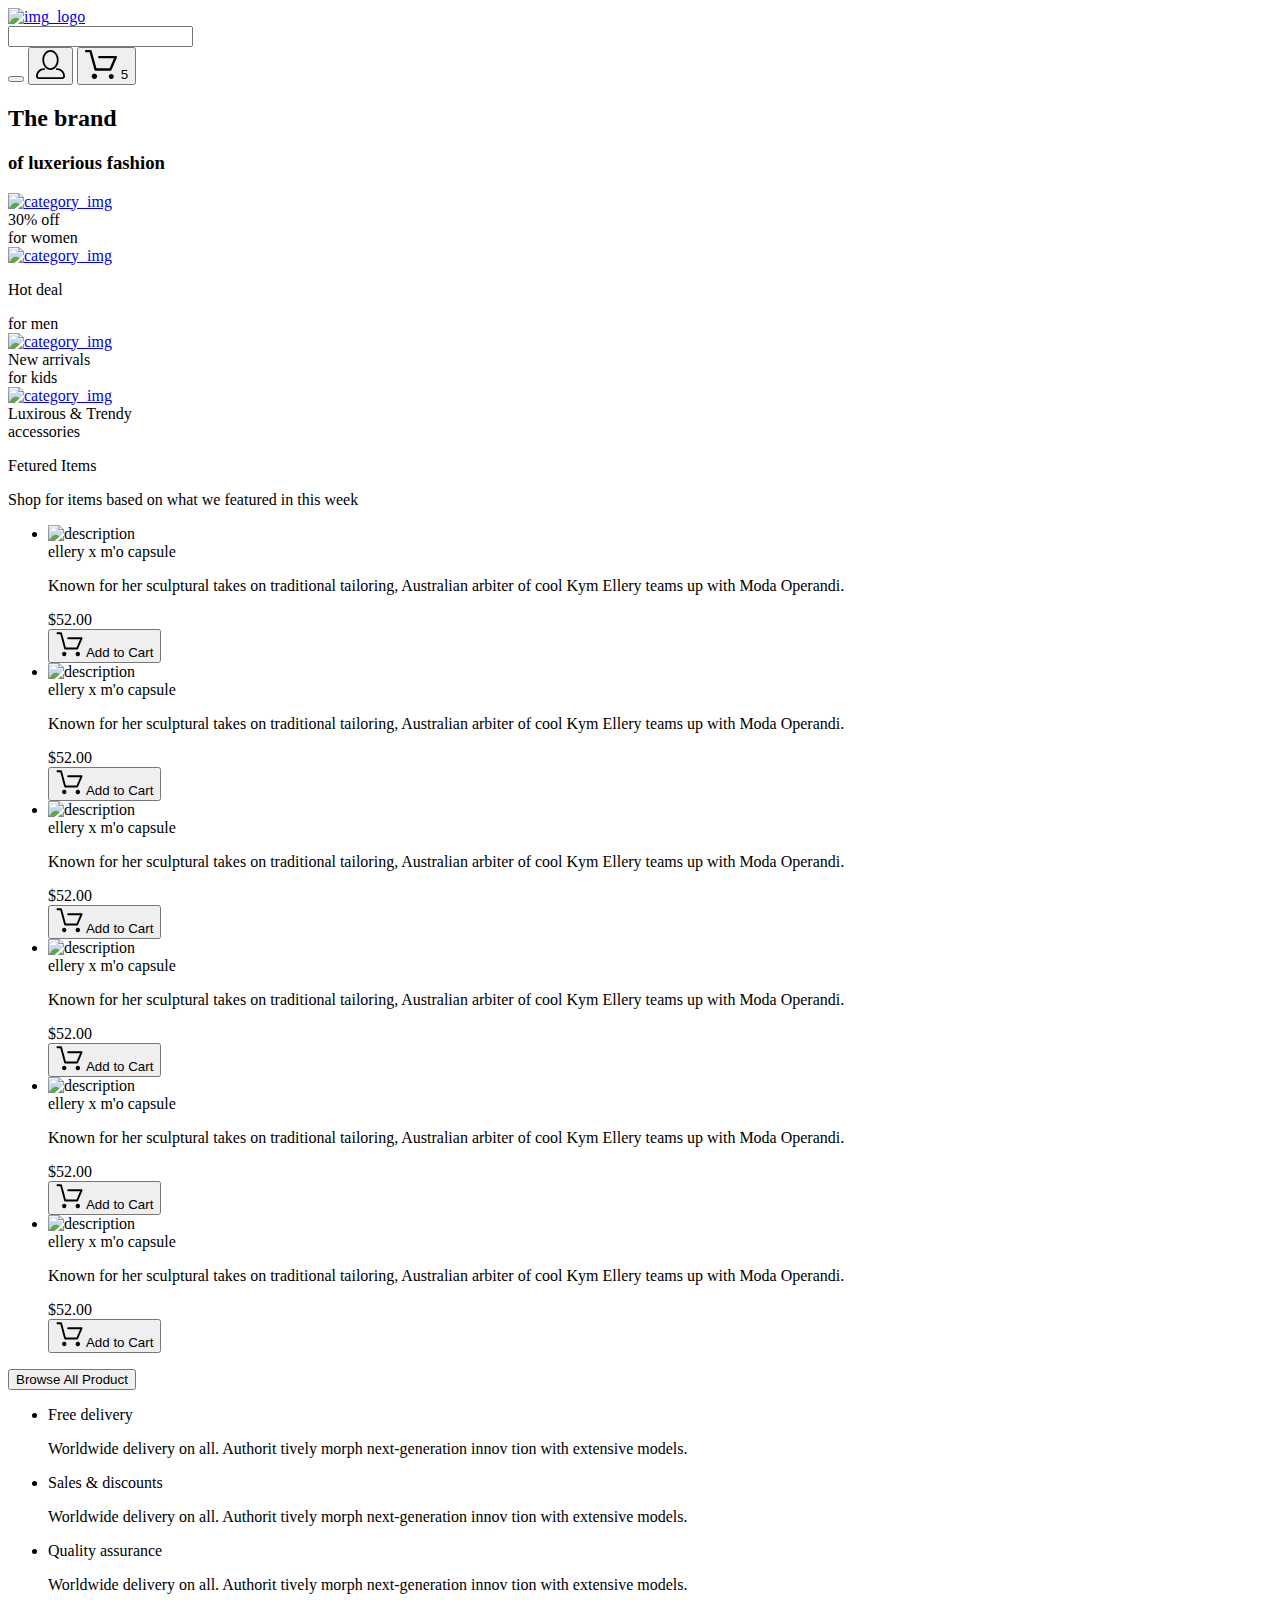
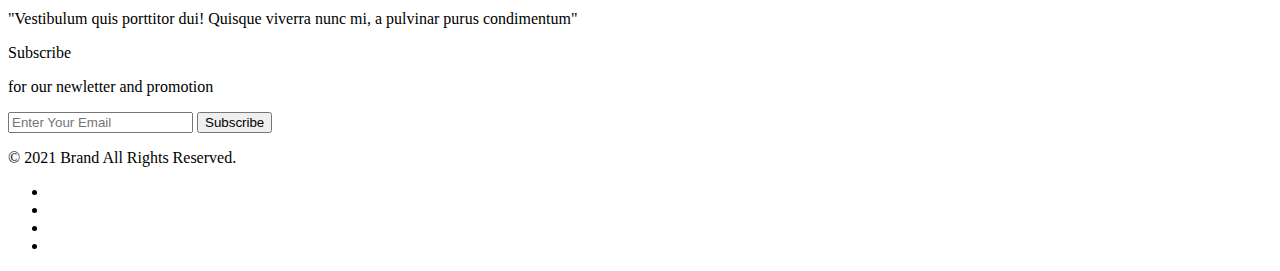
==== index.html @ 3f2e1831 "Merge 2d037fd125835463a7e22483e36ba764f7c9329e into f996518359a7d0043f9f0b72217529b1e3feefd4" ====
<!DOCTYPE html>
<html lang="en">

<head>
    <meta charset="UTF-8">
    <meta http-equiv="X-UA-Compatible" content="IE=edge">
    <meta name="viewport" content="width=device-width, initial-scale=1.0">
    <title>Document</title>
    <link
        href="https://fonts.googleapis.com/css2?family=Lato:ital,wght@0,100;0,300;0,400;0,700;0,900;1,100;1,300;1,400;1,700;1,900&display=swap"
        rel="stylesheet">
    <link rel="stylesheet" href="../Website-project2/css/css/normalize.css">
    <link rel="stylesheet" href="../Website-project2/css/css/all.min.css">
    <link rel="stylesheet" href="../Website-project2/css/style.css">
</head>

<body>
    <header class="top-button">
        <div class="container">
            <div class="logo">
                <a href='../Website-project2/index.html'>
                    <img class="logo-button" src="../Website-project2/img/logo.svg" alt="img_logo">
                </a>
            </div>
            <form action="search" class="search-button">
                <label for="search" class="search-label"></label>
                <input class="search-input" id="search" type="search">
            </form>
            <button class="top-menu-btn">
                <span class="menu-btn-item"></span>
            </button>
            <button class="top-button-account">
                <svg class="account-item" width="29" height="29" viewBox="0 0 29 29" xmlns="http://www.w3.org/2000/svg">
                    <path
                        d="M14.5 19.937C19 19.937 22.656 15.464 22.656 9.968C22.656 4.472 19 0 14.5 0C13.3631 0.0217413 12.2463 0.303398 11.2351 0.823397C10.2239 1.34339 9.34507 2.08794 8.66602 3C7.12663 4.99573 6.30819 7.45381 6.34399 9.974C6.34399 15.465 10 19.937 14.5 19.937ZM14.5 1.813C18 1.813 20.844 5.472 20.844 9.969C20.844 14.466 17.998 18.125 14.5 18.125C11.002 18.125 8.15603 14.465 8.15503 9.969C8.15403 5.473 11 1.813 14.5 1.813ZM20.844 18.125C20.6036 18.125 20.373 18.2205 20.203 18.3905C20.033 18.5605 19.9375 18.7911 19.9375 19.0315C19.9375 19.2719 20.033 19.5025 20.203 19.6725C20.373 19.8425 20.6036 19.938 20.844 19.938C22.526 19.9399 24.1386 20.6088 25.3279 21.7982C26.5172 22.9875 27.1861 24.6 27.188 26.282C27.1875 26.5221 27.0918 26.7523 26.922 26.9221C26.7522 27.0918 26.5221 27.1875 26.282 27.188H2.71997C2.47985 27.1875 2.24975 27.0918 2.07996 26.9221C1.91016 26.7523 1.81449 26.5221 1.81396 26.282C1.81608 24.6001 2.48517 22.9877 3.67444 21.7985C4.86371 20.6092 6.47608 19.9401 8.15796 19.938C8.39824 19.938 8.62868 19.8425 8.79858 19.6726C8.96849 19.5027 9.06396 19.2723 9.06396 19.032C9.06396 18.7917 8.96849 18.5613 8.79858 18.3914C8.62868 18.2215 8.39824 18.126 8.15796 18.126C5.99541 18.1279 3.92201 18.9875 2.39258 20.5164C0.863144 22.0453 0.00264777 24.1185 0 26.281C0.000794067 27.0019 0.287502 27.693 0.797241 28.2027C1.30698 28.7125 1.99811 28.9992 2.71899 29H26.282C27.0027 28.9989 27.6936 28.7121 28.2031 28.2024C28.7126 27.6927 28.9992 27.0017 29 26.281C28.9974 24.1187 28.1372 22.0457 26.6083 20.5168C25.0793 18.9878 23.0063 18.1276 20.844 18.125Z" />
                </svg>
            </button>
            <button class="cart-btn">
                <svg class="cart-btn-icon" width="32" height="29" viewBox="0 0 32 29"
                    xmlns="http://www.w3.org/2000/svg">
                    <path
                        d="M26.1998 29C25.5521 28.9738 24.9404 28.6948 24.4961 28.2227C24.0518 27.7506 23.8103 27.1232 23.8234 26.475C23.8365 25.8269 24.1032 25.2097 24.5662 24.7559C25.0292 24.3022 25.6516 24.048 26.2999 24.048C26.9482 24.048 27.5706 24.3022 28.0336 24.7559C28.4966 25.2097 28.7633 25.8269 28.7764 26.475C28.7895 27.1232 28.5479 27.7506 28.1036 28.2227C27.6593 28.6948 27.0477 28.9738 26.3999 29H26.1998ZM6.75183 26.32C6.75183 25.79 6.90901 25.2718 7.20349 24.8311C7.49797 24.3904 7.91654 24.0469 8.40625 23.844C8.89596 23.6412 9.43484 23.5881 9.95471 23.6915C10.4746 23.7949 10.9521 24.0502 11.3269 24.425C11.7017 24.7998 11.957 25.2773 12.0604 25.7972C12.1638 26.317 12.1107 26.8559 11.9078 27.3456C11.705 27.8353 11.3615 28.2539 10.9208 28.5483C10.4801 28.8428 9.96194 29 9.43188 29C9.07977 29.0003 8.73102 28.9311 8.40564 28.7966C8.08026 28.662 7.7846 28.4646 7.53552 28.2158C7.28645 27.9669 7.08891 27.6713 6.9541 27.3461C6.81929 27.0208 6.74988 26.6721 6.74988 26.32H6.75183ZM10.5519 20.686C10.2924 20.6868 10.0398 20.6024 9.83301 20.4457C9.62617 20.2891 9.47648 20.0689 9.40686 19.819L4.57385 2.36401H1.18091C0.867422 2.36401 0.566761 2.23947 0.345093 2.01781C0.123425 1.79614 -0.00109863 1.49549 -0.00109863 1.18201C-0.00109863 0.868519 0.123425 0.567873 0.345093 0.346205C0.566761 0.124537 0.867422 5.81268e-06 1.18091 5.81268e-06H5.46191C5.7214 -0.00080736 5.97394 0.0837201 6.18066 0.240568C6.38739 0.397416 6.53674 0.617884 6.60583 0.868006L11.4388 18.323H24.6168L28.9999 8.27501H14.3999C14.2417 8.27961 14.0843 8.25242 13.9368 8.19507C13.7893 8.13771 13.6548 8.05134 13.5413 7.94108C13.4277 7.83082 13.3375 7.69891 13.2759 7.55315C13.2143 7.40739 13.1825 7.25075 13.1825 7.0925C13.1825 6.93426 13.2143 6.77762 13.2759 6.63186C13.3375 6.4861 13.4277 6.35419 13.5413 6.24393C13.6548 6.13367 13.7893 6.0473 13.9368 5.98994C14.0843 5.93259 14.2417 5.90541 14.3999 5.91001H30.8129C31.0086 5.90996 31.2011 5.95866 31.3733 6.05172C31.5454 6.14478 31.6917 6.27926 31.7988 6.44301C31.9067 6.60729 31.9723 6.79569 31.9897 6.99145C32.0072 7.18721 31.976 7.38424 31.8989 7.565L26.4939 19.977C26.4015 20.1876 26.2499 20.3668 26.0574 20.4927C25.8649 20.6186 25.6399 20.6858 25.4099 20.686H10.5519Z" />
                </svg>
                <span class="cart-btn-txt">5</span>
            </button>
        </div>
    </header>
    <main>
        <section class="brand_article">
            <div class="brand_header">
                <h2 class="brand_title">The brand</h2>
                <h3 class="brand_subtitle">of luxerious
                    <span class="fashion_word">fashion</span>
                </h3>
            </div>
        </section>
        <section class="container">
            <div class="categories">
                <div class="categories_item">
                    <a href="#"><img src="../Website-project2/img/for_women.png" alt="category_img" height="260"></a>
                    <div class="categories_item_text">
                        <span class="categories_subtitle">30% off</span> <br>
                        <span class="categories_title">for women</span>
                    </div>
                </div>
                <div class="categories_item">
                    <a href="#"><img src="../Website-project2/img/for_men.png" alt="category_img" height="260"></a>
                    <div class="categories_item_text">
                        <p class="categories_subtitle">Hot deal</p>
                        <header class="categories_title">for men</header>
                    </div>
                </div>
                <div class="categories_item">
                    <a href="#"><img src="../Website-project2/img/for_kids.jpg" alt="category_img" height="260"></a>
                    <div class="categories_item_text">
                        <span class="categories_subtitle">New arrivals</span> <br>
                        <span class="categories_title">for kids</span>
                    </div>
                </div>
                <div class="categories_item_accessories">
                    <a href="#"><img src="../Website-project2/img/accessories.jpg" alt="category_img" height="180"></a>
                    <div class="categories_item_lasttext">
                        <span class="categories_subtitle">Luxirous &amp;&nbsp;Trendy</span> <br>
                        <span class="categories_title">accessories</span>
                    </div>
                </div>
            </div>
        </section>
        <section class="container">
            <header class="header_main">
                <p class="fetures_items">Fetured Items</p>
                <p class="shop_for_items">Shop for items based on&nbsp;what we&nbsp;featured in&nbsp;this week</p>
            </header>
            <ul class="product_item">
                <li class="product_item_block">
                    <img class="products-item-photo" src="../Website-project2/img/capsule1.png" alt="description"
                        height="420">
                    <div class="under_img_info">
                        <span class="header_under_img">ellery x m'o capsule </span>
                        <p class="content_under_img">Known for her sculptural takes on traditional tailoring,
                            Australian arbiter of cool Kym Ellery teams up with Moda Operandi.</p>
                        <span class="price_under_img">$52.00</span>
                    </div>
                    <button class="products-item-btn">
                        <svg width="27" height="25" viewBox="0 0 27 25" xmlns="http://www.w3.org/2000/svg">
                            <path
                                d="M21.876 22.2662C21.921 22.2549 21.9423 22.2339 21.96 22.2129C21.9678 22.2037 21.9756 22.1946 21.9835 22.1855C22.02 22.1438 22.0233 22.0553 22.0224 22.0105C22.0092 21.9044 21.9185 21.8315 21.8412 21.8315C21.8375 21.8315 21.8336 21.8317 21.8312 21.8318C21.7531 21.8372 21.6653 21.9409 21.6719 22.0625C21.6813 22.1793 21.7675 22.2662 21.8392 22.2662H21.876ZM8.21954 22.2599C8.31873 22.2599 8.39935 22.1655 8.39935 22.0496C8.39935 21.9341 8.31873 21.8401 8.21954 21.8401C8.12042 21.8401 8.03973 21.9341 8.03973 22.0496C8.03973 22.1655 8.12042 22.2599 8.21954 22.2599ZM21.9995 24.2662C21.9517 24.2662 21.8878 24.2662 21.8392 24.2662C20.7017 24.2662 19.7567 23.3545 19.6765 22.198C19.5964 20.9929 20.4937 19.9183 21.6953 19.8364C21.7441 19.8331 21.7928 19.8315 21.8412 19.8315C22.9799 19.8315 23.9413 20.7324 24.019 21.8884C24.0505 22.4915 23.8741 23.0612 23.4898 23.5012C23.1055 23.9575 22.5764 24.2177 21.9995 24.2662ZM8.21954 24.2599C7.01532 24.2599 6.03973 23.2709 6.03973 22.0496C6.03973 20.8291 7.01532 19.8401 8.21954 19.8401C9.42371 19.8401 10.3994 20.8291 10.3994 22.0496C10.3994 23.2709 9.42371 24.2599 8.21954 24.2599ZM21.1984 17.3938H9.13306C8.70013 17.3938 8.31586 17.1005 8.20331 16.6775L4.27753 2.24768H1.52173C0.993408 2.24768 0.560547 1.80859 0.560547 1.27039C0.560547 0.733032 0.993408 0.292969 1.52173 0.292969H4.99933C5.43134 0.292969 5.81561 0.586304 5.9281 1.01025L9.85394 15.4391H20.5576L24.1144 7.13379H12.2578C11.7286 7.13379 11.2957 6.69373 11.2957 6.15649C11.2957 5.61914 11.7286 5.17908 12.2578 5.17908H25.5886C25.9091 5.17908 26.2141 5.34192 26.3896 5.61914C26.566 5.89539 26.5984 6.23743 26.4697 6.547L22.0795 16.807C21.9193 17.1653 21.5827 17.3938 21.1984 17.3938Z" />
                        </svg>
                        <span>Add to Cart</span>
                    </button>
                </li>
                <li class="product_item_block">
                    <img class="products-item-photo" src="../Website-project2/img/capsule2.png" alt="description"
                        height="420">
                    <div class="under_img_info">
                        <span class="header_under_img">ellery x m'o capsule </span>
                        <p class="content_under_img">Known for her sculptural takes on traditional tailoring,
                            Australian arbiter of cool Kym Ellery teams up with Moda Operandi.</p>
                        <span class="price_under_img">$52.00</span>
                    </div>
                    <button class="products-item-btn">
                        <svg width="27" height="25" viewBox="0 0 27 25" xmlns="http://www.w3.org/2000/svg">
                            <path
                                d="M21.876 22.2662C21.921 22.2549 21.9423 22.2339 21.96 22.2129C21.9678 22.2037 21.9756 22.1946 21.9835 22.1855C22.02 22.1438 22.0233 22.0553 22.0224 22.0105C22.0092 21.9044 21.9185 21.8315 21.8412 21.8315C21.8375 21.8315 21.8336 21.8317 21.8312 21.8318C21.7531 21.8372 21.6653 21.9409 21.6719 22.0625C21.6813 22.1793 21.7675 22.2662 21.8392 22.2662H21.876ZM8.21954 22.2599C8.31873 22.2599 8.39935 22.1655 8.39935 22.0496C8.39935 21.9341 8.31873 21.8401 8.21954 21.8401C8.12042 21.8401 8.03973 21.9341 8.03973 22.0496C8.03973 22.1655 8.12042 22.2599 8.21954 22.2599ZM21.9995 24.2662C21.9517 24.2662 21.8878 24.2662 21.8392 24.2662C20.7017 24.2662 19.7567 23.3545 19.6765 22.198C19.5964 20.9929 20.4937 19.9183 21.6953 19.8364C21.7441 19.8331 21.7928 19.8315 21.8412 19.8315C22.9799 19.8315 23.9413 20.7324 24.019 21.8884C24.0505 22.4915 23.8741 23.0612 23.4898 23.5012C23.1055 23.9575 22.5764 24.2177 21.9995 24.2662ZM8.21954 24.2599C7.01532 24.2599 6.03973 23.2709 6.03973 22.0496C6.03973 20.8291 7.01532 19.8401 8.21954 19.8401C9.42371 19.8401 10.3994 20.8291 10.3994 22.0496C10.3994 23.2709 9.42371 24.2599 8.21954 24.2599ZM21.1984 17.3938H9.13306C8.70013 17.3938 8.31586 17.1005 8.20331 16.6775L4.27753 2.24768H1.52173C0.993408 2.24768 0.560547 1.80859 0.560547 1.27039C0.560547 0.733032 0.993408 0.292969 1.52173 0.292969H4.99933C5.43134 0.292969 5.81561 0.586304 5.9281 1.01025L9.85394 15.4391H20.5576L24.1144 7.13379H12.2578C11.7286 7.13379 11.2957 6.69373 11.2957 6.15649C11.2957 5.61914 11.7286 5.17908 12.2578 5.17908H25.5886C25.9091 5.17908 26.2141 5.34192 26.3896 5.61914C26.566 5.89539 26.5984 6.23743 26.4697 6.547L22.0795 16.807C21.9193 17.1653 21.5827 17.3938 21.1984 17.3938Z" />
                        </svg>
                        <span>Add to Cart</span>
                    </button>
                </li>
                <li class="product_item_block">
                    <img class="products-item-photo" src="../Website-project2/img/capsule3.png" alt="description"
                        height="420">
                    <div class="under_img_info">
                        <span class="header_under_img">ellery x m'o capsule </span>
                        <p class="content_under_img">Known for her sculptural takes on traditional tailoring,
                            Australian arbiter of cool Kym Ellery teams up with Moda Operandi.</p>
                        <span class="price_under_img">$52.00</span>
                    </div>
                    <button class="products-item-btn">
                        <svg width="27" height="25" viewBox="0 0 27 25" xmlns="http://www.w3.org/2000/svg">
                            <path
                                d="M21.876 22.2662C21.921 22.2549 21.9423 22.2339 21.96 22.2129C21.9678 22.2037 21.9756 22.1946 21.9835 22.1855C22.02 22.1438 22.0233 22.0553 22.0224 22.0105C22.0092 21.9044 21.9185 21.8315 21.8412 21.8315C21.8375 21.8315 21.8336 21.8317 21.8312 21.8318C21.7531 21.8372 21.6653 21.9409 21.6719 22.0625C21.6813 22.1793 21.7675 22.2662 21.8392 22.2662H21.876ZM8.21954 22.2599C8.31873 22.2599 8.39935 22.1655 8.39935 22.0496C8.39935 21.9341 8.31873 21.8401 8.21954 21.8401C8.12042 21.8401 8.03973 21.9341 8.03973 22.0496C8.03973 22.1655 8.12042 22.2599 8.21954 22.2599ZM21.9995 24.2662C21.9517 24.2662 21.8878 24.2662 21.8392 24.2662C20.7017 24.2662 19.7567 23.3545 19.6765 22.198C19.5964 20.9929 20.4937 19.9183 21.6953 19.8364C21.7441 19.8331 21.7928 19.8315 21.8412 19.8315C22.9799 19.8315 23.9413 20.7324 24.019 21.8884C24.0505 22.4915 23.8741 23.0612 23.4898 23.5012C23.1055 23.9575 22.5764 24.2177 21.9995 24.2662ZM8.21954 24.2599C7.01532 24.2599 6.03973 23.2709 6.03973 22.0496C6.03973 20.8291 7.01532 19.8401 8.21954 19.8401C9.42371 19.8401 10.3994 20.8291 10.3994 22.0496C10.3994 23.2709 9.42371 24.2599 8.21954 24.2599ZM21.1984 17.3938H9.13306C8.70013 17.3938 8.31586 17.1005 8.20331 16.6775L4.27753 2.24768H1.52173C0.993408 2.24768 0.560547 1.80859 0.560547 1.27039C0.560547 0.733032 0.993408 0.292969 1.52173 0.292969H4.99933C5.43134 0.292969 5.81561 0.586304 5.9281 1.01025L9.85394 15.4391H20.5576L24.1144 7.13379H12.2578C11.7286 7.13379 11.2957 6.69373 11.2957 6.15649C11.2957 5.61914 11.7286 5.17908 12.2578 5.17908H25.5886C25.9091 5.17908 26.2141 5.34192 26.3896 5.61914C26.566 5.89539 26.5984 6.23743 26.4697 6.547L22.0795 16.807C21.9193 17.1653 21.5827 17.3938 21.1984 17.3938Z" />
                        </svg>
                        <span>Add to Cart</span>
                    </button>
                </li>
                <li class="product_item_block">
                    <img class="products-item-photo" src="../Website-project2/img/capsule4.png" alt="description"
                        height="420">
                    <div class="under_img_info">
                        <span class="header_under_img">ellery x m'o capsule </span>
                        <p class="content_under_img">Known for her sculptural takes on traditional tailoring,
                            Australian arbiter of cool Kym Ellery teams up with Moda Operandi.</p>
                        <span class="price_under_img">$52.00</span>
                    </div>
                    <button class="products-item-btn">
                        <svg width="27" height="25" viewBox="0 0 27 25" xmlns="http://www.w3.org/2000/svg">
                            <path
                                d="M21.876 22.2662C21.921 22.2549 21.9423 22.2339 21.96 22.2129C21.9678 22.2037 21.9756 22.1946 21.9835 22.1855C22.02 22.1438 22.0233 22.0553 22.0224 22.0105C22.0092 21.9044 21.9185 21.8315 21.8412 21.8315C21.8375 21.8315 21.8336 21.8317 21.8312 21.8318C21.7531 21.8372 21.6653 21.9409 21.6719 22.0625C21.6813 22.1793 21.7675 22.2662 21.8392 22.2662H21.876ZM8.21954 22.2599C8.31873 22.2599 8.39935 22.1655 8.39935 22.0496C8.39935 21.9341 8.31873 21.8401 8.21954 21.8401C8.12042 21.8401 8.03973 21.9341 8.03973 22.0496C8.03973 22.1655 8.12042 22.2599 8.21954 22.2599ZM21.9995 24.2662C21.9517 24.2662 21.8878 24.2662 21.8392 24.2662C20.7017 24.2662 19.7567 23.3545 19.6765 22.198C19.5964 20.9929 20.4937 19.9183 21.6953 19.8364C21.7441 19.8331 21.7928 19.8315 21.8412 19.8315C22.9799 19.8315 23.9413 20.7324 24.019 21.8884C24.0505 22.4915 23.8741 23.0612 23.4898 23.5012C23.1055 23.9575 22.5764 24.2177 21.9995 24.2662ZM8.21954 24.2599C7.01532 24.2599 6.03973 23.2709 6.03973 22.0496C6.03973 20.8291 7.01532 19.8401 8.21954 19.8401C9.42371 19.8401 10.3994 20.8291 10.3994 22.0496C10.3994 23.2709 9.42371 24.2599 8.21954 24.2599ZM21.1984 17.3938H9.13306C8.70013 17.3938 8.31586 17.1005 8.20331 16.6775L4.27753 2.24768H1.52173C0.993408 2.24768 0.560547 1.80859 0.560547 1.27039C0.560547 0.733032 0.993408 0.292969 1.52173 0.292969H4.99933C5.43134 0.292969 5.81561 0.586304 5.9281 1.01025L9.85394 15.4391H20.5576L24.1144 7.13379H12.2578C11.7286 7.13379 11.2957 6.69373 11.2957 6.15649C11.2957 5.61914 11.7286 5.17908 12.2578 5.17908H25.5886C25.9091 5.17908 26.2141 5.34192 26.3896 5.61914C26.566 5.89539 26.5984 6.23743 26.4697 6.547L22.0795 16.807C21.9193 17.1653 21.5827 17.3938 21.1984 17.3938Z" />
                        </svg>
                        <span>Add to Cart</span>
                    </button>
                </li>
                <li class="product_item_block">
                    <img class="products-item-photo" src="../Website-project2/img/capsule5.png" alt="description"
                        height="420">
                    <div class="under_img_info">
                        <span class="header_under_img">ellery x m'o capsule </span>
                        <p class="content_under_img">Known for her sculptural takes on traditional tailoring,
                            Australian arbiter of cool Kym Ellery teams up with Moda Operandi.</p>
                        <span class="price_under_img">$52.00</span>
                    </div>
                    <button class="products-item-btn">
                        <svg width="27" height="25" viewBox="0 0 27 25" xmlns="http://www.w3.org/2000/svg">
                            <path
                                d="M21.876 22.2662C21.921 22.2549 21.9423 22.2339 21.96 22.2129C21.9678 22.2037 21.9756 22.1946 21.9835 22.1855C22.02 22.1438 22.0233 22.0553 22.0224 22.0105C22.0092 21.9044 21.9185 21.8315 21.8412 21.8315C21.8375 21.8315 21.8336 21.8317 21.8312 21.8318C21.7531 21.8372 21.6653 21.9409 21.6719 22.0625C21.6813 22.1793 21.7675 22.2662 21.8392 22.2662H21.876ZM8.21954 22.2599C8.31873 22.2599 8.39935 22.1655 8.39935 22.0496C8.39935 21.9341 8.31873 21.8401 8.21954 21.8401C8.12042 21.8401 8.03973 21.9341 8.03973 22.0496C8.03973 22.1655 8.12042 22.2599 8.21954 22.2599ZM21.9995 24.2662C21.9517 24.2662 21.8878 24.2662 21.8392 24.2662C20.7017 24.2662 19.7567 23.3545 19.6765 22.198C19.5964 20.9929 20.4937 19.9183 21.6953 19.8364C21.7441 19.8331 21.7928 19.8315 21.8412 19.8315C22.9799 19.8315 23.9413 20.7324 24.019 21.8884C24.0505 22.4915 23.8741 23.0612 23.4898 23.5012C23.1055 23.9575 22.5764 24.2177 21.9995 24.2662ZM8.21954 24.2599C7.01532 24.2599 6.03973 23.2709 6.03973 22.0496C6.03973 20.8291 7.01532 19.8401 8.21954 19.8401C9.42371 19.8401 10.3994 20.8291 10.3994 22.0496C10.3994 23.2709 9.42371 24.2599 8.21954 24.2599ZM21.1984 17.3938H9.13306C8.70013 17.3938 8.31586 17.1005 8.20331 16.6775L4.27753 2.24768H1.52173C0.993408 2.24768 0.560547 1.80859 0.560547 1.27039C0.560547 0.733032 0.993408 0.292969 1.52173 0.292969H4.99933C5.43134 0.292969 5.81561 0.586304 5.9281 1.01025L9.85394 15.4391H20.5576L24.1144 7.13379H12.2578C11.7286 7.13379 11.2957 6.69373 11.2957 6.15649C11.2957 5.61914 11.7286 5.17908 12.2578 5.17908H25.5886C25.9091 5.17908 26.2141 5.34192 26.3896 5.61914C26.566 5.89539 26.5984 6.23743 26.4697 6.547L22.0795 16.807C21.9193 17.1653 21.5827 17.3938 21.1984 17.3938Z" />
                        </svg>
                        <span>Add to Cart</span>
                    </button>
                </li>
                <li class="product_item_block">
                    <img class="products-item-photo" src="../Website-project2/img/capsule6.png" alt="description"
                        height="420">
                    <div class="under_img_info">
                        <span class="header_under_img">ellery x m'o capsule </span>
                        <p class="content_under_img">Known for her sculptural takes on traditional tailoring,
                            Australian arbiter of cool Kym Ellery teams up with Moda Operandi.</p>
                        <span class="price_under_img">$52.00</span>
                    </div>
                    <button class="products-item-btn">
                        <svg width="27" height="25" viewBox="0 0 27 25" xmlns="http://www.w3.org/2000/svg">
                            <path
                                d="M21.876 22.2662C21.921 22.2549 21.9423 22.2339 21.96 22.2129C21.9678 22.2037 21.9756 22.1946 21.9835 22.1855C22.02 22.1438 22.0233 22.0553 22.0224 22.0105C22.0092 21.9044 21.9185 21.8315 21.8412 21.8315C21.8375 21.8315 21.8336 21.8317 21.8312 21.8318C21.7531 21.8372 21.6653 21.9409 21.6719 22.0625C21.6813 22.1793 21.7675 22.2662 21.8392 22.2662H21.876ZM8.21954 22.2599C8.31873 22.2599 8.39935 22.1655 8.39935 22.0496C8.39935 21.9341 8.31873 21.8401 8.21954 21.8401C8.12042 21.8401 8.03973 21.9341 8.03973 22.0496C8.03973 22.1655 8.12042 22.2599 8.21954 22.2599ZM21.9995 24.2662C21.9517 24.2662 21.8878 24.2662 21.8392 24.2662C20.7017 24.2662 19.7567 23.3545 19.6765 22.198C19.5964 20.9929 20.4937 19.9183 21.6953 19.8364C21.7441 19.8331 21.7928 19.8315 21.8412 19.8315C22.9799 19.8315 23.9413 20.7324 24.019 21.8884C24.0505 22.4915 23.8741 23.0612 23.4898 23.5012C23.1055 23.9575 22.5764 24.2177 21.9995 24.2662ZM8.21954 24.2599C7.01532 24.2599 6.03973 23.2709 6.03973 22.0496C6.03973 20.8291 7.01532 19.8401 8.21954 19.8401C9.42371 19.8401 10.3994 20.8291 10.3994 22.0496C10.3994 23.2709 9.42371 24.2599 8.21954 24.2599ZM21.1984 17.3938H9.13306C8.70013 17.3938 8.31586 17.1005 8.20331 16.6775L4.27753 2.24768H1.52173C0.993408 2.24768 0.560547 1.80859 0.560547 1.27039C0.560547 0.733032 0.993408 0.292969 1.52173 0.292969H4.99933C5.43134 0.292969 5.81561 0.586304 5.9281 1.01025L9.85394 15.4391H20.5576L24.1144 7.13379H12.2578C11.7286 7.13379 11.2957 6.69373 11.2957 6.15649C11.2957 5.61914 11.7286 5.17908 12.2578 5.17908H25.5886C25.9091 5.17908 26.2141 5.34192 26.3896 5.61914C26.566 5.89539 26.5984 6.23743 26.4697 6.547L22.0795 16.807C21.9193 17.1653 21.5827 17.3938 21.1984 17.3938Z" />
                        </svg>
                        <span>Add to Cart</span>
                    </button>
                </li>
            </ul>
            <button class="button_browse" type="submit">Browse All Product</button>
        </section>
        <section class="bottom_block">
            <div class="container">
                <ul class="pre-footer">
                    <li class="pre-footer_delivery">
                        <header class="pre-footer_header">Free delivery</header>
                        <p class="pre-footer_content">Worldwide delivery on&nbsp;all. Authorit tively morph
                            next-generation
                            innov tion with extensive models.</p>
                    </li>
                    <li class="pre-footer_sales">
                        <header class="pre-footer_header">Sales &amp;&nbsp;discounts</header>
                        <p class="pre-footer_content">Worldwide delivery on&nbsp;all. Authorit tively morph
                            next-generation
                            innov tion with extensive models.</p>
                    <li class="pre-footer_quality">
                        <header class="pre-footer_header">Quality assurance</header>
                        <p class="pre-footer_content">Worldwide delivery on&nbsp;all. Authorit tively morph
                            next-generation
                            innov tion with extensive models.</p>
                    </li>
                </ul>
            </div>
        </section>
    </main>
    <footer class="footer">
        <section class="bottom-content">
            <div class="block">
                <div class="container">
                    <div class="subscription">
                        <div class="subscription_first_column">
                            <div class="feedback_content">
                                <p class="vestibulum_info">&quot;Vestibulum quis porttitor dui! Quisque viverra
                                    nunc&nbsp;mi,
                                    <span class="pulvinar_info">a&nbsp;pulvinar purus condimentum&quot; </span>
                                </p>
                            </div>
                        </div>
                        <div class="subscription_second_column">
                            <div class="subscribe-button">
                                <p class="title_subscribe">Subscribe</p>
                                <p class="subtitle_subscribe">for our newletter and promotion</p>
                            </div>
                            <div class="input_info">
                                <input type="text" name="email_input" placeholder="Enter Your Email" id="Your_email"
                                    class="inputemail">
                                <button class="subscribe_button" type="submit">Subscribe</button>
                            </div>
                        </div>
                    </div>
                </div>
            </div>
        </section>
        <section class="container">
            <div class="bottoms_rights">
                <div class="rights_reserved">
                    <p>&copy;&nbsp;2021 Brand All Rights Reserved.</p>
                </div>
                <ul class="social-media">
                    <li class="social-media_item"><a href="#"><i class="fab fa-facebook-f"></i></a></li>
                    <li class="social-media_item"><a href="#"><i class="fab fa-instagram"></i></a></li>
                    <li class="social-media_item"><a href="#"><i class="fab fa-pinterest-p"></i></a></li>
                    <li class="social-media_item"><a href="#"><i class="fab fa-twitter"></i></a></li>
                </ul>
            </div>
        </section>
    </footer>
</body>

</html>
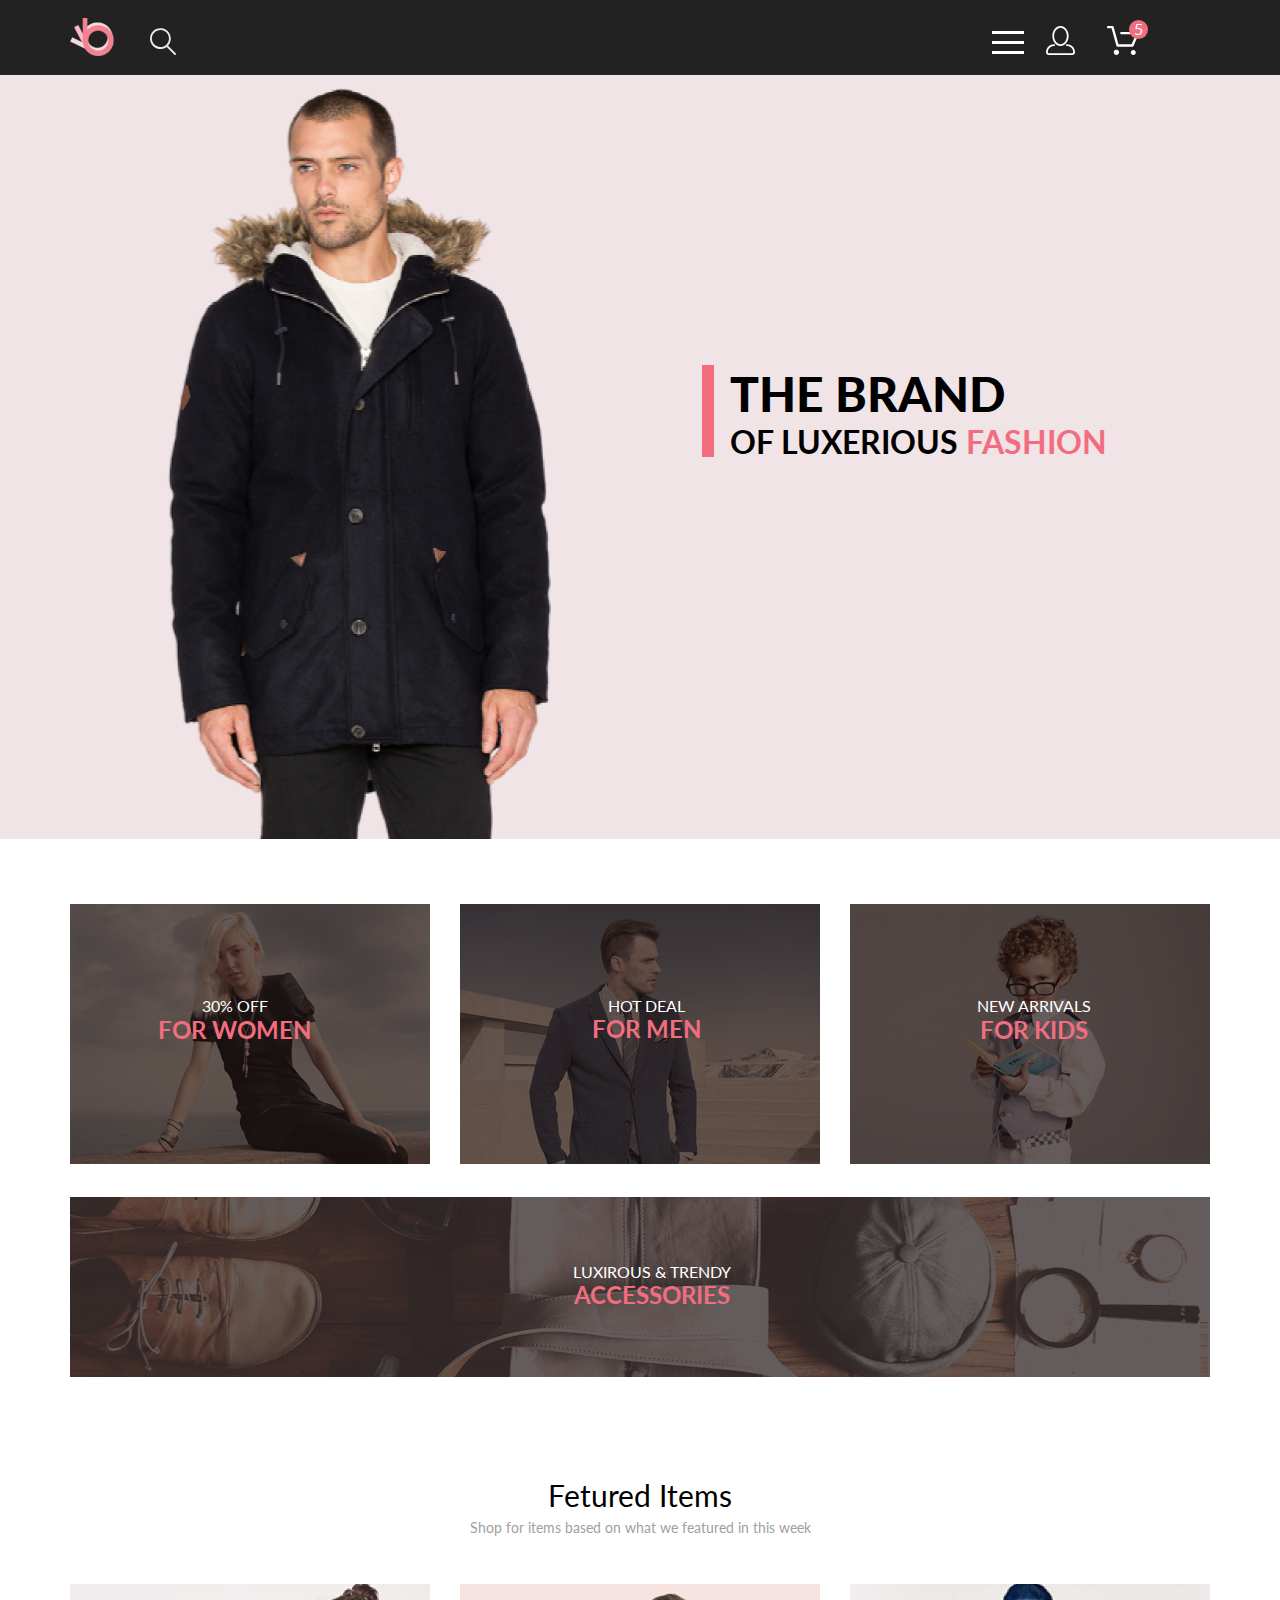
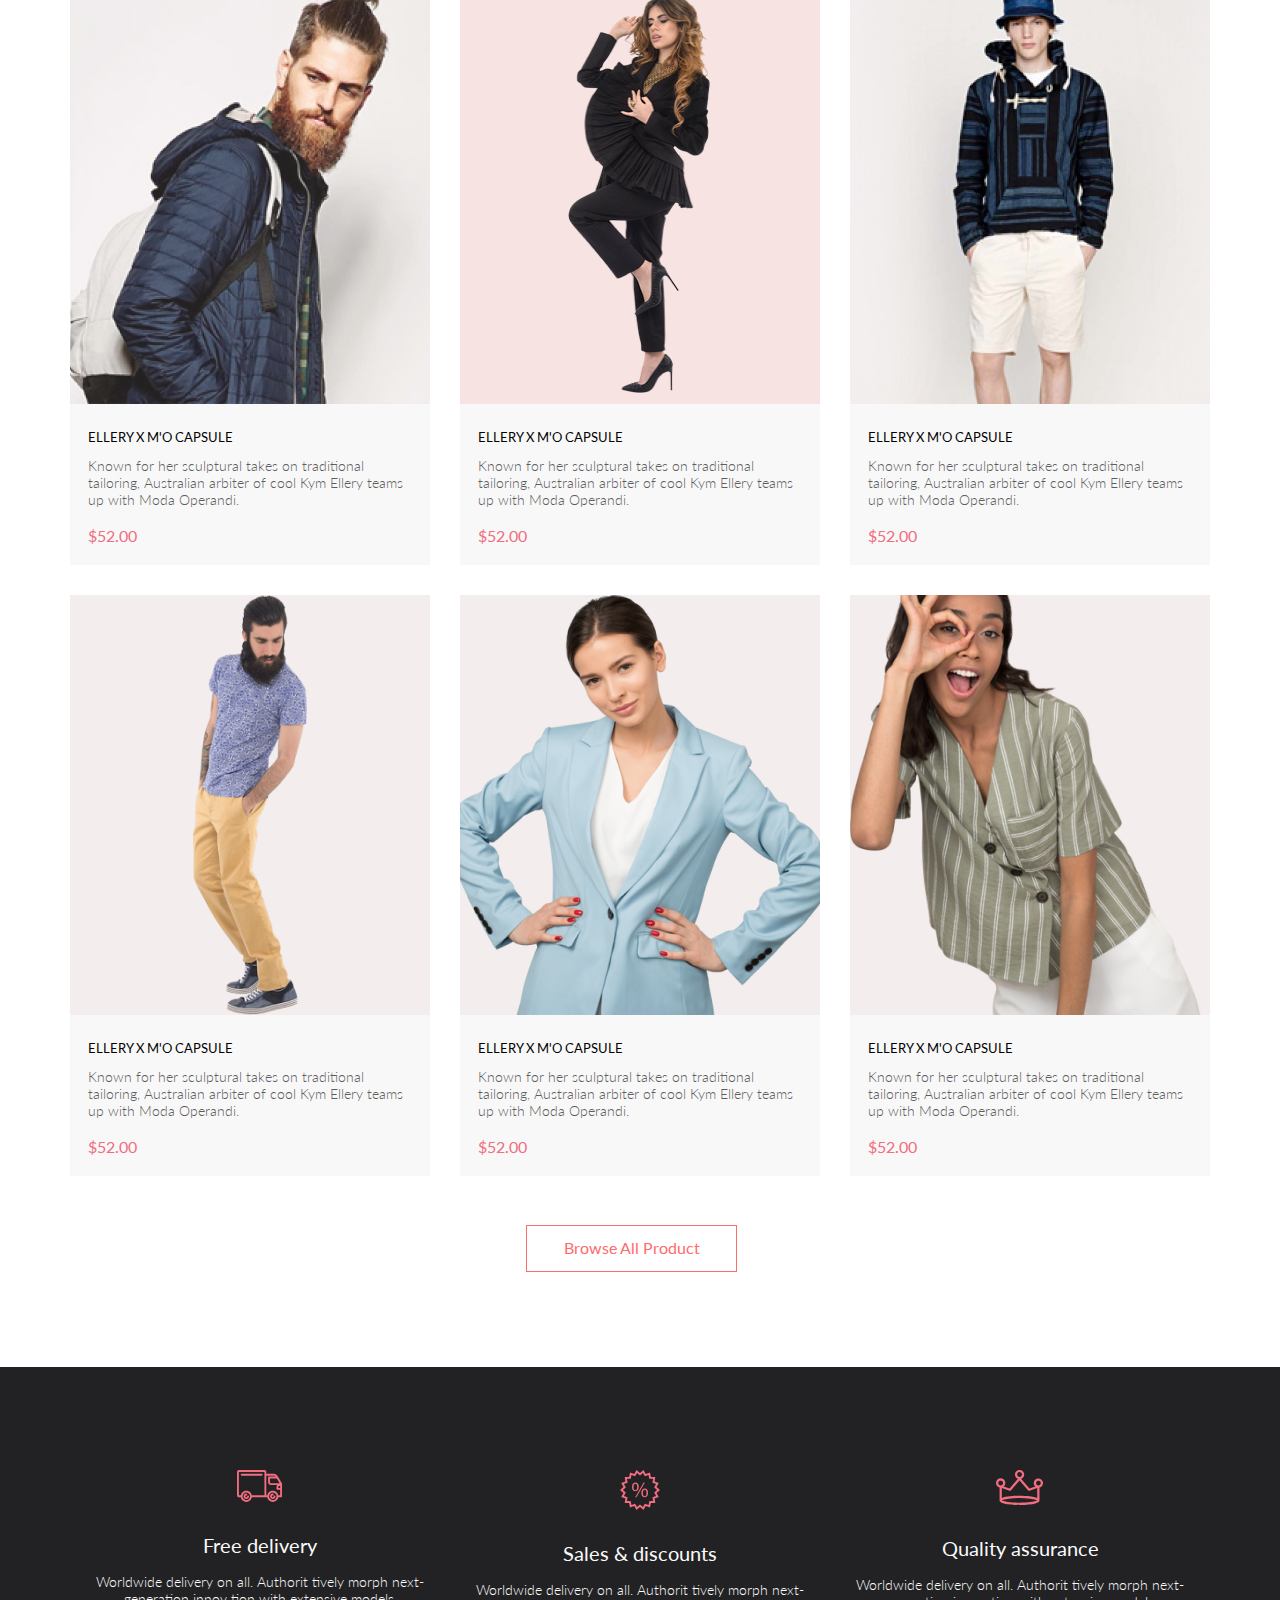
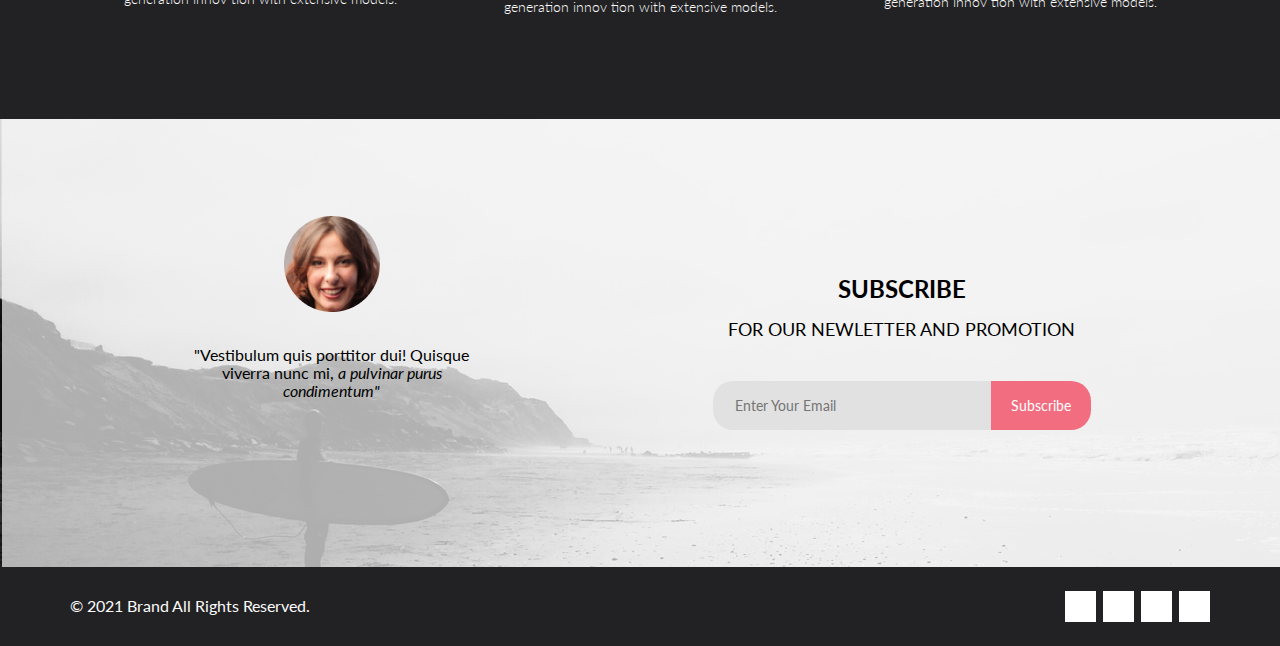
==== commit 37d39214: "Add files via upload" ====
--- a/index.html
+++ b/index.html
@@ -9,17 +9,17 @@
     <link
         href="https://fonts.googleapis.com/css2?family=Lato:ital,wght@0,100;0,300;0,400;0,700;0,900;1,100;1,300;1,400;1,700;1,900&display=swap"
         rel="stylesheet">
-    <link rel="stylesheet" href="../Website-project2/css/css/normalize.css">
-    <link rel="stylesheet" href="../Website-project2/css/css/all.min.css">
-    <link rel="stylesheet" href="../Website-project2/css/style.css">
+    <link rel="stylesheet" href="css/css/normalize.css">
+    <link rel="stylesheet" href="css/css/all.min.css">
+    <link rel="stylesheet" href="css/style.css">
 </head>
 
 <body>
     <header class="top-button">
         <div class="container">
             <div class="logo">
-                <a href='../Website-project2/index.html'>
-                    <img class="logo-button" src="../Website-project2/img/logo.svg" alt="img_logo">
+                <a href='index.html'>
+                    <img class="logo-button" src="img/logo.svg" alt="img_logo">
                 </a>
             </div>
             <form action="search" class="search-button">
@@ -57,28 +57,28 @@
         <section class="container">
             <div class="categories">
                 <div class="categories_item">
-                    <a href="#"><img src="../Website-project2/img/for_women.png" alt="category_img" height="260"></a>
+                    <a href="#"><img src="img/for_women.png" alt="category_img" height="260"></a>
                     <div class="categories_item_text">
                         <span class="categories_subtitle">30% off</span> <br>
                         <span class="categories_title">for women</span>
                     </div>
                 </div>
                 <div class="categories_item">
-                    <a href="#"><img src="../Website-project2/img/for_men.png" alt="category_img" height="260"></a>
+                    <a href="#"><img src="img/for_men.png" alt="category_img" height="260"></a>
                     <div class="categories_item_text">
                         <p class="categories_subtitle">Hot deal</p>
                         <header class="categories_title">for men</header>
                     </div>
                 </div>
                 <div class="categories_item">
-                    <a href="#"><img src="../Website-project2/img/for_kids.jpg" alt="category_img" height="260"></a>
+                    <a href="#"><img src="img/for_kids.jpg" alt="category_img" height="260"></a>
                     <div class="categories_item_text">
                         <span class="categories_subtitle">New arrivals</span> <br>
                         <span class="categories_title">for kids</span>
                     </div>
                 </div>
                 <div class="categories_item_accessories">
-                    <a href="#"><img src="../Website-project2/img/accessories.jpg" alt="category_img" height="180"></a>
+                    <a href="#"><img src="img/accessories.jpg" alt="category_img" height="180"></a>
                     <div class="categories_item_lasttext">
                         <span class="categories_subtitle">Luxirous &amp;&nbsp;Trendy</span> <br>
                         <span class="categories_title">accessories</span>
@@ -93,93 +93,87 @@
             </header>
             <ul class="product_item">
                 <li class="product_item_block">
-                    <img class="products-item-photo" src="../Website-project2/img/capsule1.png" alt="description"
-                        height="420">
-                    <div class="under_img_info">
-                        <span class="header_under_img">ellery x m'o capsule </span>
-                        <p class="content_under_img">Known for her sculptural takes on traditional tailoring,
-                            Australian arbiter of cool Kym Ellery teams up with Moda Operandi.</p>
-                        <span class="price_under_img">$52.00</span>
-                    </div>
-                    <button class="products-item-btn">
-                        <svg width="27" height="25" viewBox="0 0 27 25" xmlns="http://www.w3.org/2000/svg">
-                            <path
-                                d="M21.876 22.2662C21.921 22.2549 21.9423 22.2339 21.96 22.2129C21.9678 22.2037 21.9756 22.1946 21.9835 22.1855C22.02 22.1438 22.0233 22.0553 22.0224 22.0105C22.0092 21.9044 21.9185 21.8315 21.8412 21.8315C21.8375 21.8315 21.8336 21.8317 21.8312 21.8318C21.7531 21.8372 21.6653 21.9409 21.6719 22.0625C21.6813 22.1793 21.7675 22.2662 21.8392 22.2662H21.876ZM8.21954 22.2599C8.31873 22.2599 8.39935 22.1655 8.39935 22.0496C8.39935 21.9341 8.31873 21.8401 8.21954 21.8401C8.12042 21.8401 8.03973 21.9341 8.03973 22.0496C8.03973 22.1655 8.12042 22.2599 8.21954 22.2599ZM21.9995 24.2662C21.9517 24.2662 21.8878 24.2662 21.8392 24.2662C20.7017 24.2662 19.7567 23.3545 19.6765 22.198C19.5964 20.9929 20.4937 19.9183 21.6953 19.8364C21.7441 19.8331 21.7928 19.8315 21.8412 19.8315C22.9799 19.8315 23.9413 20.7324 24.019 21.8884C24.0505 22.4915 23.8741 23.0612 23.4898 23.5012C23.1055 23.9575 22.5764 24.2177 21.9995 24.2662ZM8.21954 24.2599C7.01532 24.2599 6.03973 23.2709 6.03973 22.0496C6.03973 20.8291 7.01532 19.8401 8.21954 19.8401C9.42371 19.8401 10.3994 20.8291 10.3994 22.0496C10.3994 23.2709 9.42371 24.2599 8.21954 24.2599ZM21.1984 17.3938H9.13306C8.70013 17.3938 8.31586 17.1005 8.20331 16.6775L4.27753 2.24768H1.52173C0.993408 2.24768 0.560547 1.80859 0.560547 1.27039C0.560547 0.733032 0.993408 0.292969 1.52173 0.292969H4.99933C5.43134 0.292969 5.81561 0.586304 5.9281 1.01025L9.85394 15.4391H20.5576L24.1144 7.13379H12.2578C11.7286 7.13379 11.2957 6.69373 11.2957 6.15649C11.2957 5.61914 11.7286 5.17908 12.2578 5.17908H25.5886C25.9091 5.17908 26.2141 5.34192 26.3896 5.61914C26.566 5.89539 26.5984 6.23743 26.4697 6.547L22.0795 16.807C21.9193 17.1653 21.5827 17.3938 21.1984 17.3938Z" />
-                        </svg>
-                        <span>Add to Cart</span>
-                    </button>
-                </li>
-                <li class="product_item_block">
-                    <img class="products-item-photo" src="../Website-project2/img/capsule2.png" alt="description"
-                        height="420">
-                    <div class="under_img_info">
-                        <span class="header_under_img">ellery x m'o capsule </span>
-                        <p class="content_under_img">Known for her sculptural takes on traditional tailoring,
-                            Australian arbiter of cool Kym Ellery teams up with Moda Operandi.</p>
-                        <span class="price_under_img">$52.00</span>
-                    </div>
-                    <button class="products-item-btn">
-                        <svg width="27" height="25" viewBox="0 0 27 25" xmlns="http://www.w3.org/2000/svg">
-                            <path
-                                d="M21.876 22.2662C21.921 22.2549 21.9423 22.2339 21.96 22.2129C21.9678 22.2037 21.9756 22.1946 21.9835 22.1855C22.02 22.1438 22.0233 22.0553 22.0224 22.0105C22.0092 21.9044 21.9185 21.8315 21.8412 21.8315C21.8375 21.8315 21.8336 21.8317 21.8312 21.8318C21.7531 21.8372 21.6653 21.9409 21.6719 22.0625C21.6813 22.1793 21.7675 22.2662 21.8392 22.2662H21.876ZM8.21954 22.2599C8.31873 22.2599 8.39935 22.1655 8.39935 22.0496C8.39935 21.9341 8.31873 21.8401 8.21954 21.8401C8.12042 21.8401 8.03973 21.9341 8.03973 22.0496C8.03973 22.1655 8.12042 22.2599 8.21954 22.2599ZM21.9995 24.2662C21.9517 24.2662 21.8878 24.2662 21.8392 24.2662C20.7017 24.2662 19.7567 23.3545 19.6765 22.198C19.5964 20.9929 20.4937 19.9183 21.6953 19.8364C21.7441 19.8331 21.7928 19.8315 21.8412 19.8315C22.9799 19.8315 23.9413 20.7324 24.019 21.8884C24.0505 22.4915 23.8741 23.0612 23.4898 23.5012C23.1055 23.9575 22.5764 24.2177 21.9995 24.2662ZM8.21954 24.2599C7.01532 24.2599 6.03973 23.2709 6.03973 22.0496C6.03973 20.8291 7.01532 19.8401 8.21954 19.8401C9.42371 19.8401 10.3994 20.8291 10.3994 22.0496C10.3994 23.2709 9.42371 24.2599 8.21954 24.2599ZM21.1984 17.3938H9.13306C8.70013 17.3938 8.31586 17.1005 8.20331 16.6775L4.27753 2.24768H1.52173C0.993408 2.24768 0.560547 1.80859 0.560547 1.27039C0.560547 0.733032 0.993408 0.292969 1.52173 0.292969H4.99933C5.43134 0.292969 5.81561 0.586304 5.9281 1.01025L9.85394 15.4391H20.5576L24.1144 7.13379H12.2578C11.7286 7.13379 11.2957 6.69373 11.2957 6.15649C11.2957 5.61914 11.7286 5.17908 12.2578 5.17908H25.5886C25.9091 5.17908 26.2141 5.34192 26.3896 5.61914C26.566 5.89539 26.5984 6.23743 26.4697 6.547L22.0795 16.807C21.9193 17.1653 21.5827 17.3938 21.1984 17.3938Z" />
-                        </svg>
-                        <span>Add to Cart</span>
-                    </button>
-                </li>
-                <li class="product_item_block">
-                    <img class="products-item-photo" src="../Website-project2/img/capsule3.png" alt="description"
-                        height="420">
-                    <div class="under_img_info">
-                        <span class="header_under_img">ellery x m'o capsule </span>
-                        <p class="content_under_img">Known for her sculptural takes on traditional tailoring,
-                            Australian arbiter of cool Kym Ellery teams up with Moda Operandi.</p>
-                        <span class="price_under_img">$52.00</span>
-                    </div>
-                    <button class="products-item-btn">
-                        <svg width="27" height="25" viewBox="0 0 27 25" xmlns="http://www.w3.org/2000/svg">
-                            <path
-                                d="M21.876 22.2662C21.921 22.2549 21.9423 22.2339 21.96 22.2129C21.9678 22.2037 21.9756 22.1946 21.9835 22.1855C22.02 22.1438 22.0233 22.0553 22.0224 22.0105C22.0092 21.9044 21.9185 21.8315 21.8412 21.8315C21.8375 21.8315 21.8336 21.8317 21.8312 21.8318C21.7531 21.8372 21.6653 21.9409 21.6719 22.0625C21.6813 22.1793 21.7675 22.2662 21.8392 22.2662H21.876ZM8.21954 22.2599C8.31873 22.2599 8.39935 22.1655 8.39935 22.0496C8.39935 21.9341 8.31873 21.8401 8.21954 21.8401C8.12042 21.8401 8.03973 21.9341 8.03973 22.0496C8.03973 22.1655 8.12042 22.2599 8.21954 22.2599ZM21.9995 24.2662C21.9517 24.2662 21.8878 24.2662 21.8392 24.2662C20.7017 24.2662 19.7567 23.3545 19.6765 22.198C19.5964 20.9929 20.4937 19.9183 21.6953 19.8364C21.7441 19.8331 21.7928 19.8315 21.8412 19.8315C22.9799 19.8315 23.9413 20.7324 24.019 21.8884C24.0505 22.4915 23.8741 23.0612 23.4898 23.5012C23.1055 23.9575 22.5764 24.2177 21.9995 24.2662ZM8.21954 24.2599C7.01532 24.2599 6.03973 23.2709 6.03973 22.0496C6.03973 20.8291 7.01532 19.8401 8.21954 19.8401C9.42371 19.8401 10.3994 20.8291 10.3994 22.0496C10.3994 23.2709 9.42371 24.2599 8.21954 24.2599ZM21.1984 17.3938H9.13306C8.70013 17.3938 8.31586 17.1005 8.20331 16.6775L4.27753 2.24768H1.52173C0.993408 2.24768 0.560547 1.80859 0.560547 1.27039C0.560547 0.733032 0.993408 0.292969 1.52173 0.292969H4.99933C5.43134 0.292969 5.81561 0.586304 5.9281 1.01025L9.85394 15.4391H20.5576L24.1144 7.13379H12.2578C11.7286 7.13379 11.2957 6.69373 11.2957 6.15649C11.2957 5.61914 11.7286 5.17908 12.2578 5.17908H25.5886C25.9091 5.17908 26.2141 5.34192 26.3896 5.61914C26.566 5.89539 26.5984 6.23743 26.4697 6.547L22.0795 16.807C21.9193 17.1653 21.5827 17.3938 21.1984 17.3938Z" />
-                        </svg>
-                        <span>Add to Cart</span>
-                    </button>
-                </li>
-                <li class="product_item_block">
-                    <img class="products-item-photo" src="../Website-project2/img/capsule4.png" alt="description"
-                        height="420">
-                    <div class="under_img_info">
-                        <span class="header_under_img">ellery x m'o capsule </span>
-                        <p class="content_under_img">Known for her sculptural takes on traditional tailoring,
-                            Australian arbiter of cool Kym Ellery teams up with Moda Operandi.</p>
-                        <span class="price_under_img">$52.00</span>
-                    </div>
-                    <button class="products-item-btn">
-                        <svg width="27" height="25" viewBox="0 0 27 25" xmlns="http://www.w3.org/2000/svg">
-                            <path
-                                d="M21.876 22.2662C21.921 22.2549 21.9423 22.2339 21.96 22.2129C21.9678 22.2037 21.9756 22.1946 21.9835 22.1855C22.02 22.1438 22.0233 22.0553 22.0224 22.0105C22.0092 21.9044 21.9185 21.8315 21.8412 21.8315C21.8375 21.8315 21.8336 21.8317 21.8312 21.8318C21.7531 21.8372 21.6653 21.9409 21.6719 22.0625C21.6813 22.1793 21.7675 22.2662 21.8392 22.2662H21.876ZM8.21954 22.2599C8.31873 22.2599 8.39935 22.1655 8.39935 22.0496C8.39935 21.9341 8.31873 21.8401 8.21954 21.8401C8.12042 21.8401 8.03973 21.9341 8.03973 22.0496C8.03973 22.1655 8.12042 22.2599 8.21954 22.2599ZM21.9995 24.2662C21.9517 24.2662 21.8878 24.2662 21.8392 24.2662C20.7017 24.2662 19.7567 23.3545 19.6765 22.198C19.5964 20.9929 20.4937 19.9183 21.6953 19.8364C21.7441 19.8331 21.7928 19.8315 21.8412 19.8315C22.9799 19.8315 23.9413 20.7324 24.019 21.8884C24.0505 22.4915 23.8741 23.0612 23.4898 23.5012C23.1055 23.9575 22.5764 24.2177 21.9995 24.2662ZM8.21954 24.2599C7.01532 24.2599 6.03973 23.2709 6.03973 22.0496C6.03973 20.8291 7.01532 19.8401 8.21954 19.8401C9.42371 19.8401 10.3994 20.8291 10.3994 22.0496C10.3994 23.2709 9.42371 24.2599 8.21954 24.2599ZM21.1984 17.3938H9.13306C8.70013 17.3938 8.31586 17.1005 8.20331 16.6775L4.27753 2.24768H1.52173C0.993408 2.24768 0.560547 1.80859 0.560547 1.27039C0.560547 0.733032 0.993408 0.292969 1.52173 0.292969H4.99933C5.43134 0.292969 5.81561 0.586304 5.9281 1.01025L9.85394 15.4391H20.5576L24.1144 7.13379H12.2578C11.7286 7.13379 11.2957 6.69373 11.2957 6.15649C11.2957 5.61914 11.7286 5.17908 12.2578 5.17908H25.5886C25.9091 5.17908 26.2141 5.34192 26.3896 5.61914C26.566 5.89539 26.5984 6.23743 26.4697 6.547L22.0795 16.807C21.9193 17.1653 21.5827 17.3938 21.1984 17.3938Z" />
-                        </svg>
-                        <span>Add to Cart</span>
-                    </button>
-                </li>
-                <li class="product_item_block">
-                    <img class="products-item-photo" src="../Website-project2/img/capsule5.png" alt="description"
-                        height="420">
-                    <div class="under_img_info">
-                        <span class="header_under_img">ellery x m'o capsule </span>
-                        <p class="content_under_img">Known for her sculptural takes on traditional tailoring,
-                            Australian arbiter of cool Kym Ellery teams up with Moda Operandi.</p>
-                        <span class="price_under_img">$52.00</span>
-                    </div>
-                    <button class="products-item-btn">
-                        <svg width="27" height="25" viewBox="0 0 27 25" xmlns="http://www.w3.org/2000/svg">
-                            <path
-                                d="M21.876 22.2662C21.921 22.2549 21.9423 22.2339 21.96 22.2129C21.9678 22.2037 21.9756 22.1946 21.9835 22.1855C22.02 22.1438 22.0233 22.0553 22.0224 22.0105C22.0092 21.9044 21.9185 21.8315 21.8412 21.8315C21.8375 21.8315 21.8336 21.8317 21.8312 21.8318C21.7531 21.8372 21.6653 21.9409 21.6719 22.0625C21.6813 22.1793 21.7675 22.2662 21.8392 22.2662H21.876ZM8.21954 22.2599C8.31873 22.2599 8.39935 22.1655 8.39935 22.0496C8.39935 21.9341 8.31873 21.8401 8.21954 21.8401C8.12042 21.8401 8.03973 21.9341 8.03973 22.0496C8.03973 22.1655 8.12042 22.2599 8.21954 22.2599ZM21.9995 24.2662C21.9517 24.2662 21.8878 24.2662 21.8392 24.2662C20.7017 24.2662 19.7567 23.3545 19.6765 22.198C19.5964 20.9929 20.4937 19.9183 21.6953 19.8364C21.7441 19.8331 21.7928 19.8315 21.8412 19.8315C22.9799 19.8315 23.9413 20.7324 24.019 21.8884C24.0505 22.4915 23.8741 23.0612 23.4898 23.5012C23.1055 23.9575 22.5764 24.2177 21.9995 24.2662ZM8.21954 24.2599C7.01532 24.2599 6.03973 23.2709 6.03973 22.0496C6.03973 20.8291 7.01532 19.8401 8.21954 19.8401C9.42371 19.8401 10.3994 20.8291 10.3994 22.0496C10.3994 23.2709 9.42371 24.2599 8.21954 24.2599ZM21.1984 17.3938H9.13306C8.70013 17.3938 8.31586 17.1005 8.20331 16.6775L4.27753 2.24768H1.52173C0.993408 2.24768 0.560547 1.80859 0.560547 1.27039C0.560547 0.733032 0.993408 0.292969 1.52173 0.292969H4.99933C5.43134 0.292969 5.81561 0.586304 5.9281 1.01025L9.85394 15.4391H20.5576L24.1144 7.13379H12.2578C11.7286 7.13379 11.2957 6.69373 11.2957 6.15649C11.2957 5.61914 11.7286 5.17908 12.2578 5.17908H25.5886C25.9091 5.17908 26.2141 5.34192 26.3896 5.61914C26.566 5.89539 26.5984 6.23743 26.4697 6.547L22.0795 16.807C21.9193 17.1653 21.5827 17.3938 21.1984 17.3938Z" />
-                        </svg>
-                        <span>Add to Cart</span>
-                    </button>
-                </li>
-                <li class="product_item_block">
-                    <img class="products-item-photo" src="../Website-project2/img/capsule6.png" alt="description"
-                        height="420">
+                    <img class="products-item-photo" src="img/capsule1.png" alt="description" height="420">
+                    <div class="under_img_info">
+                        <span class="header_under_img">ellery x m'o capsule </span>
+                        <p class="content_under_img">Known for her sculptural takes on traditional tailoring,
+                            Australian arbiter of cool Kym Ellery teams up with Moda Operandi.</p>
+                        <span class="price_under_img">$52.00</span>
+                    </div>
+                    <button class="products-item-btn">
+                        <svg width="27" height="25" viewBox="0 0 27 25" xmlns="http://www.w3.org/2000/svg">
+                            <path
+                                d="M21.876 22.2662C21.921 22.2549 21.9423 22.2339 21.96 22.2129C21.9678 22.2037 21.9756 22.1946 21.9835 22.1855C22.02 22.1438 22.0233 22.0553 22.0224 22.0105C22.0092 21.9044 21.9185 21.8315 21.8412 21.8315C21.8375 21.8315 21.8336 21.8317 21.8312 21.8318C21.7531 21.8372 21.6653 21.9409 21.6719 22.0625C21.6813 22.1793 21.7675 22.2662 21.8392 22.2662H21.876ZM8.21954 22.2599C8.31873 22.2599 8.39935 22.1655 8.39935 22.0496C8.39935 21.9341 8.31873 21.8401 8.21954 21.8401C8.12042 21.8401 8.03973 21.9341 8.03973 22.0496C8.03973 22.1655 8.12042 22.2599 8.21954 22.2599ZM21.9995 24.2662C21.9517 24.2662 21.8878 24.2662 21.8392 24.2662C20.7017 24.2662 19.7567 23.3545 19.6765 22.198C19.5964 20.9929 20.4937 19.9183 21.6953 19.8364C21.7441 19.8331 21.7928 19.8315 21.8412 19.8315C22.9799 19.8315 23.9413 20.7324 24.019 21.8884C24.0505 22.4915 23.8741 23.0612 23.4898 23.5012C23.1055 23.9575 22.5764 24.2177 21.9995 24.2662ZM8.21954 24.2599C7.01532 24.2599 6.03973 23.2709 6.03973 22.0496C6.03973 20.8291 7.01532 19.8401 8.21954 19.8401C9.42371 19.8401 10.3994 20.8291 10.3994 22.0496C10.3994 23.2709 9.42371 24.2599 8.21954 24.2599ZM21.1984 17.3938H9.13306C8.70013 17.3938 8.31586 17.1005 8.20331 16.6775L4.27753 2.24768H1.52173C0.993408 2.24768 0.560547 1.80859 0.560547 1.27039C0.560547 0.733032 0.993408 0.292969 1.52173 0.292969H4.99933C5.43134 0.292969 5.81561 0.586304 5.9281 1.01025L9.85394 15.4391H20.5576L24.1144 7.13379H12.2578C11.7286 7.13379 11.2957 6.69373 11.2957 6.15649C11.2957 5.61914 11.7286 5.17908 12.2578 5.17908H25.5886C25.9091 5.17908 26.2141 5.34192 26.3896 5.61914C26.566 5.89539 26.5984 6.23743 26.4697 6.547L22.0795 16.807C21.9193 17.1653 21.5827 17.3938 21.1984 17.3938Z" />
+                        </svg>
+                        <span>Add to Cart</span>
+                    </button>
+                </li>
+                <li class="product_item_block">
+                    <img class="products-item-photo" src="img/capsule2.png" alt="description" height="420">
+                    <div class="under_img_info">
+                        <span class="header_under_img">ellery x m'o capsule </span>
+                        <p class="content_under_img">Known for her sculptural takes on traditional tailoring,
+                            Australian arbiter of cool Kym Ellery teams up with Moda Operandi.</p>
+                        <span class="price_under_img">$52.00</span>
+                    </div>
+                    <button class="products-item-btn">
+                        <svg width="27" height="25" viewBox="0 0 27 25" xmlns="http://www.w3.org/2000/svg">
+                            <path
+                                d="M21.876 22.2662C21.921 22.2549 21.9423 22.2339 21.96 22.2129C21.9678 22.2037 21.9756 22.1946 21.9835 22.1855C22.02 22.1438 22.0233 22.0553 22.0224 22.0105C22.0092 21.9044 21.9185 21.8315 21.8412 21.8315C21.8375 21.8315 21.8336 21.8317 21.8312 21.8318C21.7531 21.8372 21.6653 21.9409 21.6719 22.0625C21.6813 22.1793 21.7675 22.2662 21.8392 22.2662H21.876ZM8.21954 22.2599C8.31873 22.2599 8.39935 22.1655 8.39935 22.0496C8.39935 21.9341 8.31873 21.8401 8.21954 21.8401C8.12042 21.8401 8.03973 21.9341 8.03973 22.0496C8.03973 22.1655 8.12042 22.2599 8.21954 22.2599ZM21.9995 24.2662C21.9517 24.2662 21.8878 24.2662 21.8392 24.2662C20.7017 24.2662 19.7567 23.3545 19.6765 22.198C19.5964 20.9929 20.4937 19.9183 21.6953 19.8364C21.7441 19.8331 21.7928 19.8315 21.8412 19.8315C22.9799 19.8315 23.9413 20.7324 24.019 21.8884C24.0505 22.4915 23.8741 23.0612 23.4898 23.5012C23.1055 23.9575 22.5764 24.2177 21.9995 24.2662ZM8.21954 24.2599C7.01532 24.2599 6.03973 23.2709 6.03973 22.0496C6.03973 20.8291 7.01532 19.8401 8.21954 19.8401C9.42371 19.8401 10.3994 20.8291 10.3994 22.0496C10.3994 23.2709 9.42371 24.2599 8.21954 24.2599ZM21.1984 17.3938H9.13306C8.70013 17.3938 8.31586 17.1005 8.20331 16.6775L4.27753 2.24768H1.52173C0.993408 2.24768 0.560547 1.80859 0.560547 1.27039C0.560547 0.733032 0.993408 0.292969 1.52173 0.292969H4.99933C5.43134 0.292969 5.81561 0.586304 5.9281 1.01025L9.85394 15.4391H20.5576L24.1144 7.13379H12.2578C11.7286 7.13379 11.2957 6.69373 11.2957 6.15649C11.2957 5.61914 11.7286 5.17908 12.2578 5.17908H25.5886C25.9091 5.17908 26.2141 5.34192 26.3896 5.61914C26.566 5.89539 26.5984 6.23743 26.4697 6.547L22.0795 16.807C21.9193 17.1653 21.5827 17.3938 21.1984 17.3938Z" />
+                        </svg>
+                        <span>Add to Cart</span>
+                    </button>
+                </li>
+                <li class="product_item_block">
+                    <img class="products-item-photo" src="img/capsule3.png" alt="description" height="420">
+                    <div class="under_img_info">
+                        <span class="header_under_img">ellery x m'o capsule </span>
+                        <p class="content_under_img">Known for her sculptural takes on traditional tailoring,
+                            Australian arbiter of cool Kym Ellery teams up with Moda Operandi.</p>
+                        <span class="price_under_img">$52.00</span>
+                    </div>
+                    <button class="products-item-btn">
+                        <svg width="27" height="25" viewBox="0 0 27 25" xmlns="http://www.w3.org/2000/svg">
+                            <path
+                                d="M21.876 22.2662C21.921 22.2549 21.9423 22.2339 21.96 22.2129C21.9678 22.2037 21.9756 22.1946 21.9835 22.1855C22.02 22.1438 22.0233 22.0553 22.0224 22.0105C22.0092 21.9044 21.9185 21.8315 21.8412 21.8315C21.8375 21.8315 21.8336 21.8317 21.8312 21.8318C21.7531 21.8372 21.6653 21.9409 21.6719 22.0625C21.6813 22.1793 21.7675 22.2662 21.8392 22.2662H21.876ZM8.21954 22.2599C8.31873 22.2599 8.39935 22.1655 8.39935 22.0496C8.39935 21.9341 8.31873 21.8401 8.21954 21.8401C8.12042 21.8401 8.03973 21.9341 8.03973 22.0496C8.03973 22.1655 8.12042 22.2599 8.21954 22.2599ZM21.9995 24.2662C21.9517 24.2662 21.8878 24.2662 21.8392 24.2662C20.7017 24.2662 19.7567 23.3545 19.6765 22.198C19.5964 20.9929 20.4937 19.9183 21.6953 19.8364C21.7441 19.8331 21.7928 19.8315 21.8412 19.8315C22.9799 19.8315 23.9413 20.7324 24.019 21.8884C24.0505 22.4915 23.8741 23.0612 23.4898 23.5012C23.1055 23.9575 22.5764 24.2177 21.9995 24.2662ZM8.21954 24.2599C7.01532 24.2599 6.03973 23.2709 6.03973 22.0496C6.03973 20.8291 7.01532 19.8401 8.21954 19.8401C9.42371 19.8401 10.3994 20.8291 10.3994 22.0496C10.3994 23.2709 9.42371 24.2599 8.21954 24.2599ZM21.1984 17.3938H9.13306C8.70013 17.3938 8.31586 17.1005 8.20331 16.6775L4.27753 2.24768H1.52173C0.993408 2.24768 0.560547 1.80859 0.560547 1.27039C0.560547 0.733032 0.993408 0.292969 1.52173 0.292969H4.99933C5.43134 0.292969 5.81561 0.586304 5.9281 1.01025L9.85394 15.4391H20.5576L24.1144 7.13379H12.2578C11.7286 7.13379 11.2957 6.69373 11.2957 6.15649C11.2957 5.61914 11.7286 5.17908 12.2578 5.17908H25.5886C25.9091 5.17908 26.2141 5.34192 26.3896 5.61914C26.566 5.89539 26.5984 6.23743 26.4697 6.547L22.0795 16.807C21.9193 17.1653 21.5827 17.3938 21.1984 17.3938Z" />
+                        </svg>
+                        <span>Add to Cart</span>
+                    </button>
+                </li>
+                <li class="product_item_block">
+                    <img class="products-item-photo" src="img/capsule4.png" alt="description" height="420">
+                    <div class="under_img_info">
+                        <span class="header_under_img">ellery x m'o capsule </span>
+                        <p class="content_under_img">Known for her sculptural takes on traditional tailoring,
+                            Australian arbiter of cool Kym Ellery teams up with Moda Operandi.</p>
+                        <span class="price_under_img">$52.00</span>
+                    </div>
+                    <button class="products-item-btn">
+                        <svg width="27" height="25" viewBox="0 0 27 25" xmlns="http://www.w3.org/2000/svg">
+                            <path
+                                d="M21.876 22.2662C21.921 22.2549 21.9423 22.2339 21.96 22.2129C21.9678 22.2037 21.9756 22.1946 21.9835 22.1855C22.02 22.1438 22.0233 22.0553 22.0224 22.0105C22.0092 21.9044 21.9185 21.8315 21.8412 21.8315C21.8375 21.8315 21.8336 21.8317 21.8312 21.8318C21.7531 21.8372 21.6653 21.9409 21.6719 22.0625C21.6813 22.1793 21.7675 22.2662 21.8392 22.2662H21.876ZM8.21954 22.2599C8.31873 22.2599 8.39935 22.1655 8.39935 22.0496C8.39935 21.9341 8.31873 21.8401 8.21954 21.8401C8.12042 21.8401 8.03973 21.9341 8.03973 22.0496C8.03973 22.1655 8.12042 22.2599 8.21954 22.2599ZM21.9995 24.2662C21.9517 24.2662 21.8878 24.2662 21.8392 24.2662C20.7017 24.2662 19.7567 23.3545 19.6765 22.198C19.5964 20.9929 20.4937 19.9183 21.6953 19.8364C21.7441 19.8331 21.7928 19.8315 21.8412 19.8315C22.9799 19.8315 23.9413 20.7324 24.019 21.8884C24.0505 22.4915 23.8741 23.0612 23.4898 23.5012C23.1055 23.9575 22.5764 24.2177 21.9995 24.2662ZM8.21954 24.2599C7.01532 24.2599 6.03973 23.2709 6.03973 22.0496C6.03973 20.8291 7.01532 19.8401 8.21954 19.8401C9.42371 19.8401 10.3994 20.8291 10.3994 22.0496C10.3994 23.2709 9.42371 24.2599 8.21954 24.2599ZM21.1984 17.3938H9.13306C8.70013 17.3938 8.31586 17.1005 8.20331 16.6775L4.27753 2.24768H1.52173C0.993408 2.24768 0.560547 1.80859 0.560547 1.27039C0.560547 0.733032 0.993408 0.292969 1.52173 0.292969H4.99933C5.43134 0.292969 5.81561 0.586304 5.9281 1.01025L9.85394 15.4391H20.5576L24.1144 7.13379H12.2578C11.7286 7.13379 11.2957 6.69373 11.2957 6.15649C11.2957 5.61914 11.7286 5.17908 12.2578 5.17908H25.5886C25.9091 5.17908 26.2141 5.34192 26.3896 5.61914C26.566 5.89539 26.5984 6.23743 26.4697 6.547L22.0795 16.807C21.9193 17.1653 21.5827 17.3938 21.1984 17.3938Z" />
+                        </svg>
+                        <span>Add to Cart</span>
+                    </button>
+                </li>
+                <li class="product_item_block">
+                    <img class="products-item-photo" src="img/capsule5.png" alt="description" height="420">
+                    <div class="under_img_info">
+                        <span class="header_under_img">ellery x m'o capsule </span>
+                        <p class="content_under_img">Known for her sculptural takes on traditional tailoring,
+                            Australian arbiter of cool Kym Ellery teams up with Moda Operandi.</p>
+                        <span class="price_under_img">$52.00</span>
+                    </div>
+                    <button class="products-item-btn">
+                        <svg width="27" height="25" viewBox="0 0 27 25" xmlns="http://www.w3.org/2000/svg">
+                            <path
+                                d="M21.876 22.2662C21.921 22.2549 21.9423 22.2339 21.96 22.2129C21.9678 22.2037 21.9756 22.1946 21.9835 22.1855C22.02 22.1438 22.0233 22.0553 22.0224 22.0105C22.0092 21.9044 21.9185 21.8315 21.8412 21.8315C21.8375 21.8315 21.8336 21.8317 21.8312 21.8318C21.7531 21.8372 21.6653 21.9409 21.6719 22.0625C21.6813 22.1793 21.7675 22.2662 21.8392 22.2662H21.876ZM8.21954 22.2599C8.31873 22.2599 8.39935 22.1655 8.39935 22.0496C8.39935 21.9341 8.31873 21.8401 8.21954 21.8401C8.12042 21.8401 8.03973 21.9341 8.03973 22.0496C8.03973 22.1655 8.12042 22.2599 8.21954 22.2599ZM21.9995 24.2662C21.9517 24.2662 21.8878 24.2662 21.8392 24.2662C20.7017 24.2662 19.7567 23.3545 19.6765 22.198C19.5964 20.9929 20.4937 19.9183 21.6953 19.8364C21.7441 19.8331 21.7928 19.8315 21.8412 19.8315C22.9799 19.8315 23.9413 20.7324 24.019 21.8884C24.0505 22.4915 23.8741 23.0612 23.4898 23.5012C23.1055 23.9575 22.5764 24.2177 21.9995 24.2662ZM8.21954 24.2599C7.01532 24.2599 6.03973 23.2709 6.03973 22.0496C6.03973 20.8291 7.01532 19.8401 8.21954 19.8401C9.42371 19.8401 10.3994 20.8291 10.3994 22.0496C10.3994 23.2709 9.42371 24.2599 8.21954 24.2599ZM21.1984 17.3938H9.13306C8.70013 17.3938 8.31586 17.1005 8.20331 16.6775L4.27753 2.24768H1.52173C0.993408 2.24768 0.560547 1.80859 0.560547 1.27039C0.560547 0.733032 0.993408 0.292969 1.52173 0.292969H4.99933C5.43134 0.292969 5.81561 0.586304 5.9281 1.01025L9.85394 15.4391H20.5576L24.1144 7.13379H12.2578C11.7286 7.13379 11.2957 6.69373 11.2957 6.15649C11.2957 5.61914 11.7286 5.17908 12.2578 5.17908H25.5886C25.9091 5.17908 26.2141 5.34192 26.3896 5.61914C26.566 5.89539 26.5984 6.23743 26.4697 6.547L22.0795 16.807C21.9193 17.1653 21.5827 17.3938 21.1984 17.3938Z" />
+                        </svg>
+                        <span>Add to Cart</span>
+                    </button>
+                </li>
+                <li class="product_item_block">
+                    <img class="products-item-photo" src="img/capsule6.png" alt="description" height="420">
                     <div class="under_img_info">
                         <span class="header_under_img">ellery x m'o capsule </span>
                         <p class="content_under_img">Known for her sculptural takes on traditional tailoring,
--- a/css/css/all.min.css
+++ b/css/css/all.min.css
@@ -0,0 +1,5 @@
+/*!
+ * Font Awesome Free 5.15.4 by @fontawesome - https://fontawesome.com
+ * License - https://fontawesome.com/license/free (Icons: CC BY 4.0, Fonts: SIL OFL 1.1, Code: MIT License)
+ */
+.fa,.fab,.fad,.fal,.far,.fas{-moz-osx-font-smoothing:grayscale;-webkit-font-smoothing:antialiased;display:inline-block;font-style:normal;font-variant:normal;text-rendering:auto;line-height:1}.fa-lg{font-size:1.33333em;line-height:.75em;vertical-align:-.0667em}.fa-xs{font-size:.75em}.fa-sm{font-size:.875em}.fa-1x{font-size:1em}.fa-2x{font-size:2em}.fa-3x{font-size:3em}.fa-4x{font-size:4em}.fa-5x{font-size:5em}.fa-6x{font-size:6em}.fa-7x{font-size:7em}.fa-8x{font-size:8em}.fa-9x{font-size:9em}.fa-10x{font-size:10em}.fa-fw{text-align:center;width:1.25em}.fa-ul{list-style-type:none;margin-left:2.5em;padding-left:0}.fa-ul>li{position:relative}.fa-li{left:-2em;position:absolute;text-align:center;width:2em;line-height:inherit}.fa-border{border:.08em solid #eee;border-radius:.1em;padding:.2em .25em .15em}.fa-pull-left{float:left}.fa-pull-right{float:right}.fa.fa-pull-left,.fab.fa-pull-left,.fal.fa-pull-left,.far.fa-pull-left,.fas.fa-pull-left{margin-right:.3em}.fa.fa-pull-right,.fab.fa-pull-right,.fal.fa-pull-right,.far.fa-pull-right,.fas.fa-pull-right{margin-left:.3em}.fa-spin{-webkit-animation:fa-spin 2s linear infinite;animation:fa-spin 2s linear infinite}.fa-pulse{-webkit-animation:fa-spin 1s steps(8) infinite;animation:fa-spin 1s steps(8) infinite}@-webkit-keyframes fa-spin{0%{-webkit-transform:rotate(0deg);transform:rotate(0deg)}to{-webkit-transform:rotate(1turn);transform:rotate(1turn)}}@keyframes fa-spin{0%{-webkit-transform:rotate(0deg);transform:rotate(0deg)}to{-webkit-transform:rotate(1turn);transform:rotate(1turn)}}.fa-rotate-90{-ms-filter:"progid:DXImageTransform.Microsoft.BasicImage(rotation=1)";-webkit-transform:rotate(90deg);transform:rotate(90deg)}.fa-rotate-180{-ms-filter:"progid:DXImageTransform.Microsoft.BasicImage(rotation=2)";-webkit-transform:rotate(180deg);transform:rotate(180deg)}.fa-rotate-270{-ms-filter:"progid:DXImageTransform.Microsoft.BasicImage(rotation=3)";-webkit-transform:rotate(270deg);transform:rotate(270deg)}.fa-flip-horizontal{-ms-filter:"progid:DXImageTransform.Microsoft.BasicImage(rotation=0, mirror=1)";-webkit-transform:scaleX(-1);transform:scaleX(-1)}.fa-flip-vertical{-webkit-transform:scaleY(-1);transform:scaleY(-1)}.fa-flip-both,.fa-flip-horizontal.fa-flip-vertical,.fa-flip-vertical{-ms-filter:"progid:DXImageTransform.Microsoft.BasicImage(rotation=2, mirror=1)"}.fa-flip-both,.fa-flip-horizontal.fa-flip-vertical{-webkit-transform:scale(-1);transform:scale(-1)}:root .fa-flip-both,:root .fa-flip-horizontal,:root .fa-flip-vertical,:root .fa-rotate-90,:root .fa-rotate-180,:root .fa-rotate-270{-webkit-filter:none;filter:none}.fa-stack{display:inline-block;height:2em;line-height:2em;position:relative;vertical-align:middle;width:2.5em}.fa-stack-1x,.fa-stack-2x{left:0;position:absolute;text-align:center;width:100%}.fa-stack-1x{line-height:inherit}.fa-stack-2x{font-size:2em}.fa-inverse{color:#fff}.fa-500px:before{content:"\f26e"}.fa-accessible-icon:before{content:"\f368"}.fa-accusoft:before{content:"\f369"}.fa-acquisitions-incorporated:before{content:"\f6af"}.fa-ad:before{content:"\f641"}.fa-address-book:before{content:"\f2b9"}.fa-address-card:before{content:"\f2bb"}.fa-adjust:before{content:"\f042"}.fa-adn:before{content:"\f170"}.fa-adversal:before{content:"\f36a"}.fa-affiliatetheme:before{content:"\f36b"}.fa-air-freshener:before{content:"\f5d0"}.fa-airbnb:before{content:"\f834"}.fa-algolia:before{content:"\f36c"}.fa-align-center:before{content:"\f037"}.fa-align-justify:before{content:"\f039"}.fa-align-left:before{content:"\f036"}.fa-align-right:before{content:"\f038"}.fa-alipay:before{content:"\f642"}.fa-allergies:before{content:"\f461"}.fa-amazon:before{content:"\f270"}.fa-amazon-pay:before{content:"\f42c"}.fa-ambulance:before{content:"\f0f9"}.fa-american-sign-language-interpreting:before{content:"\f2a3"}.fa-amilia:before{content:"\f36d"}.fa-anchor:before{content:"\f13d"}.fa-android:before{content:"\f17b"}.fa-angellist:before{content:"\f209"}.fa-angle-double-down:before{content:"\f103"}.fa-angle-double-left:before{content:"\f100"}.fa-angle-double-right:before{content:"\f101"}.fa-angle-double-up:before{content:"\f102"}.fa-angle-down:before{content:"\f107"}.fa-angle-left:before{content:"\f104"}.fa-angle-right:before{content:"\f105"}.fa-angle-up:before{content:"\f106"}.fa-angry:before{content:"\f556"}.fa-angrycreative:before{content:"\f36e"}.fa-angular:before{content:"\f420"}.fa-ankh:before{content:"\f644"}.fa-app-store:before{content:"\f36f"}.fa-app-store-ios:before{content:"\f370"}.fa-apper:before{content:"\f371"}.fa-apple:before{content:"\f179"}.fa-apple-alt:before{content:"\f5d1"}.fa-apple-pay:before{content:"\f415"}.fa-archive:before{content:"\f187"}.fa-archway:before{content:"\f557"}.fa-arrow-alt-circle-down:before{content:"\f358"}.fa-arrow-alt-circle-left:before{content:"\f359"}.fa-arrow-alt-circle-right:before{content:"\f35a"}.fa-arrow-alt-circle-up:before{content:"\f35b"}.fa-arrow-circle-down:before{content:"\f0ab"}.fa-arrow-circle-left:before{content:"\f0a8"}.fa-arrow-circle-right:before{content:"\f0a9"}.fa-arrow-circle-up:before{content:"\f0aa"}.fa-arrow-down:before{content:"\f063"}.fa-arrow-left:before{content:"\f060"}.fa-arrow-right:before{content:"\f061"}.fa-arrow-up:before{content:"\f062"}.fa-arrows-alt:before{content:"\f0b2"}.fa-arrows-alt-h:before{content:"\f337"}.fa-arrows-alt-v:before{content:"\f338"}.fa-artstation:before{content:"\f77a"}.fa-assistive-listening-systems:before{content:"\f2a2"}.fa-asterisk:before{content:"\f069"}.fa-asymmetrik:before{content:"\f372"}.fa-at:before{content:"\f1fa"}.fa-atlas:before{content:"\f558"}.fa-atlassian:before{content:"\f77b"}.fa-atom:before{content:"\f5d2"}.fa-audible:before{content:"\f373"}.fa-audio-description:before{content:"\f29e"}.fa-autoprefixer:before{content:"\f41c"}.fa-avianex:before{content:"\f374"}.fa-aviato:before{content:"\f421"}.fa-award:before{content:"\f559"}.fa-aws:before{content:"\f375"}.fa-baby:before{content:"\f77c"}.fa-baby-carriage:before{content:"\f77d"}.fa-backspace:before{content:"\f55a"}.fa-backward:before{content:"\f04a"}.fa-bacon:before{content:"\f7e5"}.fa-bacteria:before{content:"\e059"}.fa-bacterium:before{content:"\e05a"}.fa-bahai:before{content:"\f666"}.fa-balance-scale:before{content:"\f24e"}.fa-balance-scale-left:before{content:"\f515"}.fa-balance-scale-right:before{content:"\f516"}.fa-ban:before{content:"\f05e"}.fa-band-aid:before{content:"\f462"}.fa-bandcamp:before{content:"\f2d5"}.fa-barcode:before{content:"\f02a"}.fa-bars:before{content:"\f0c9"}.fa-baseball-ball:before{content:"\f433"}.fa-basketball-ball:before{content:"\f434"}.fa-bath:before{content:"\f2cd"}.fa-battery-empty:before{content:"\f244"}.fa-battery-full:before{content:"\f240"}.fa-battery-half:before{content:"\f242"}.fa-battery-quarter:before{content:"\f243"}.fa-battery-three-quarters:before{content:"\f241"}.fa-battle-net:before{content:"\f835"}.fa-bed:before{content:"\f236"}.fa-beer:before{content:"\f0fc"}.fa-behance:before{content:"\f1b4"}.fa-behance-square:before{content:"\f1b5"}.fa-bell:before{content:"\f0f3"}.fa-bell-slash:before{content:"\f1f6"}.fa-bezier-curve:before{content:"\f55b"}.fa-bible:before{content:"\f647"}.fa-bicycle:before{content:"\f206"}.fa-biking:before{content:"\f84a"}.fa-bimobject:before{content:"\f378"}.fa-binoculars:before{content:"\f1e5"}.fa-biohazard:before{content:"\f780"}.fa-birthday-cake:before{content:"\f1fd"}.fa-bitbucket:before{content:"\f171"}.fa-bitcoin:before{content:"\f379"}.fa-bity:before{content:"\f37a"}.fa-black-tie:before{content:"\f27e"}.fa-blackberry:before{content:"\f37b"}.fa-blender:before{content:"\f517"}.fa-blender-phone:before{content:"\f6b6"}.fa-blind:before{content:"\f29d"}.fa-blog:before{content:"\f781"}.fa-blogger:before{content:"\f37c"}.fa-blogger-b:before{content:"\f37d"}.fa-bluetooth:before{content:"\f293"}.fa-bluetooth-b:before{content:"\f294"}.fa-bold:before{content:"\f032"}.fa-bolt:before{content:"\f0e7"}.fa-bomb:before{content:"\f1e2"}.fa-bone:before{content:"\f5d7"}.fa-bong:before{content:"\f55c"}.fa-book:before{content:"\f02d"}.fa-book-dead:before{content:"\f6b7"}.fa-book-medical:before{content:"\f7e6"}.fa-book-open:before{content:"\f518"}.fa-book-reader:before{content:"\f5da"}.fa-bookmark:before{content:"\f02e"}.fa-bootstrap:before{content:"\f836"}.fa-border-all:before{content:"\f84c"}.fa-border-none:before{content:"\f850"}.fa-border-style:before{content:"\f853"}.fa-bowling-ball:before{content:"\f436"}.fa-box:before{content:"\f466"}.fa-box-open:before{content:"\f49e"}.fa-box-tissue:before{content:"\e05b"}.fa-boxes:before{content:"\f468"}.fa-braille:before{content:"\f2a1"}.fa-brain:before{content:"\f5dc"}.fa-bread-slice:before{content:"\f7ec"}.fa-briefcase:before{content:"\f0b1"}.fa-briefcase-medical:before{content:"\f469"}.fa-broadcast-tower:before{content:"\f519"}.fa-broom:before{content:"\f51a"}.fa-brush:before{content:"\f55d"}.fa-btc:before{content:"\f15a"}.fa-buffer:before{content:"\f837"}.fa-bug:before{content:"\f188"}.fa-building:before{content:"\f1ad"}.fa-bullhorn:before{content:"\f0a1"}.fa-bullseye:before{content:"\f140"}.fa-burn:before{content:"\f46a"}.fa-buromobelexperte:before{content:"\f37f"}.fa-bus:before{content:"\f207"}.fa-bus-alt:before{content:"\f55e"}.fa-business-time:before{content:"\f64a"}.fa-buy-n-large:before{content:"\f8a6"}.fa-buysellads:before{content:"\f20d"}.fa-calculator:before{content:"\f1ec"}.fa-calendar:before{content:"\f133"}.fa-calendar-alt:before{content:"\f073"}.fa-calendar-check:before{content:"\f274"}.fa-calendar-day:before{content:"\f783"}.fa-calendar-minus:before{content:"\f272"}.fa-calendar-plus:before{content:"\f271"}.fa-calendar-times:before{content:"\f273"}.fa-calendar-week:before{content:"\f784"}.fa-camera:before{content:"\f030"}.fa-camera-retro:before{content:"\f083"}.fa-campground:before{content:"\f6bb"}.fa-canadian-maple-leaf:before{content:"\f785"}.fa-candy-cane:before{content:"\f786"}.fa-cannabis:before{content:"\f55f"}.fa-capsules:before{content:"\f46b"}.fa-car:before{content:"\f1b9"}.fa-car-alt:before{content:"\f5de"}.fa-car-battery:before{content:"\f5df"}.fa-car-crash:before{content:"\f5e1"}.fa-car-side:before{content:"\f5e4"}.fa-caravan:before{content:"\f8ff"}.fa-caret-down:before{content:"\f0d7"}.fa-caret-left:before{content:"\f0d9"}.fa-caret-right:before{content:"\f0da"}.fa-caret-square-down:before{content:"\f150"}.fa-caret-square-left:before{content:"\f191"}.fa-caret-square-right:before{content:"\f152"}.fa-caret-square-up:before{content:"\f151"}.fa-caret-up:before{content:"\f0d8"}.fa-carrot:before{content:"\f787"}.fa-cart-arrow-down:before{content:"\f218"}.fa-cart-plus:before{content:"\f217"}.fa-cash-register:before{content:"\f788"}.fa-cat:before{content:"\f6be"}.fa-cc-amazon-pay:before{content:"\f42d"}.fa-cc-amex:before{content:"\f1f3"}.fa-cc-apple-pay:before{content:"\f416"}.fa-cc-diners-club:before{content:"\f24c"}.fa-cc-discover:before{content:"\f1f2"}.fa-cc-jcb:before{content:"\f24b"}.fa-cc-mastercard:before{content:"\f1f1"}.fa-cc-paypal:before{content:"\f1f4"}.fa-cc-stripe:before{content:"\f1f5"}.fa-cc-visa:before{content:"\f1f0"}.fa-centercode:before{content:"\f380"}.fa-centos:before{content:"\f789"}.fa-certificate:before{content:"\f0a3"}.fa-chair:before{content:"\f6c0"}.fa-chalkboard:before{content:"\f51b"}.fa-chalkboard-teacher:before{content:"\f51c"}.fa-charging-station:before{content:"\f5e7"}.fa-chart-area:before{content:"\f1fe"}.fa-chart-bar:before{content:"\f080"}.fa-chart-line:before{content:"\f201"}.fa-chart-pie:before{content:"\f200"}.fa-check:before{content:"\f00c"}.fa-check-circle:before{content:"\f058"}.fa-check-double:before{content:"\f560"}.fa-check-square:before{content:"\f14a"}.fa-cheese:before{content:"\f7ef"}.fa-chess:before{content:"\f439"}.fa-chess-bishop:before{content:"\f43a"}.fa-chess-board:before{content:"\f43c"}.fa-chess-king:before{content:"\f43f"}.fa-chess-knight:before{content:"\f441"}.fa-chess-pawn:before{content:"\f443"}.fa-chess-queen:before{content:"\f445"}.fa-chess-rook:before{content:"\f447"}.fa-chevron-circle-down:before{content:"\f13a"}.fa-chevron-circle-left:before{content:"\f137"}.fa-chevron-circle-right:before{content:"\f138"}.fa-chevron-circle-up:before{content:"\f139"}.fa-chevron-down:before{content:"\f078"}.fa-chevron-left:before{content:"\f053"}.fa-chevron-right:before{content:"\f054"}.fa-chevron-up:before{content:"\f077"}.fa-child:before{content:"\f1ae"}.fa-chrome:before{content:"\f268"}.fa-chromecast:before{content:"\f838"}.fa-church:before{content:"\f51d"}.fa-circle:before{content:"\f111"}.fa-circle-notch:before{content:"\f1ce"}.fa-city:before{content:"\f64f"}.fa-clinic-medical:before{content:"\f7f2"}.fa-clipboard:before{content:"\f328"}.fa-clipboard-check:before{content:"\f46c"}.fa-clipboard-list:before{content:"\f46d"}.fa-clock:before{content:"\f017"}.fa-clone:before{content:"\f24d"}.fa-closed-captioning:before{content:"\f20a"}.fa-cloud:before{content:"\f0c2"}.fa-cloud-download-alt:before{content:"\f381"}.fa-cloud-meatball:before{content:"\f73b"}.fa-cloud-moon:before{content:"\f6c3"}.fa-cloud-moon-rain:before{content:"\f73c"}.fa-cloud-rain:before{content:"\f73d"}.fa-cloud-showers-heavy:before{content:"\f740"}.fa-cloud-sun:before{content:"\f6c4"}.fa-cloud-sun-rain:before{content:"\f743"}.fa-cloud-upload-alt:before{content:"\f382"}.fa-cloudflare:before{content:"\e07d"}.fa-cloudscale:before{content:"\f383"}.fa-cloudsmith:before{content:"\f384"}.fa-cloudversify:before{content:"\f385"}.fa-cocktail:before{content:"\f561"}.fa-code:before{content:"\f121"}.fa-code-branch:before{content:"\f126"}.fa-codepen:before{content:"\f1cb"}.fa-codiepie:before{content:"\f284"}.fa-coffee:before{content:"\f0f4"}.fa-cog:before{content:"\f013"}.fa-cogs:before{content:"\f085"}.fa-coins:before{content:"\f51e"}.fa-columns:before{content:"\f0db"}.fa-comment:before{content:"\f075"}.fa-comment-alt:before{content:"\f27a"}.fa-comment-dollar:before{content:"\f651"}.fa-comment-dots:before{content:"\f4ad"}.fa-comment-medical:before{content:"\f7f5"}.fa-comment-slash:before{content:"\f4b3"}.fa-comments:before{content:"\f086"}.fa-comments-dollar:before{content:"\f653"}.fa-compact-disc:before{content:"\f51f"}.fa-compass:before{content:"\f14e"}.fa-compress:before{content:"\f066"}.fa-compress-alt:before{content:"\f422"}.fa-compress-arrows-alt:before{content:"\f78c"}.fa-concierge-bell:before{content:"\f562"}.fa-confluence:before{content:"\f78d"}.fa-connectdevelop:before{content:"\f20e"}.fa-contao:before{content:"\f26d"}.fa-cookie:before{content:"\f563"}.fa-cookie-bite:before{content:"\f564"}.fa-copy:before{content:"\f0c5"}.fa-copyright:before{content:"\f1f9"}.fa-cotton-bureau:before{content:"\f89e"}.fa-couch:before{content:"\f4b8"}.fa-cpanel:before{content:"\f388"}.fa-creative-commons:before{content:"\f25e"}.fa-creative-commons-by:before{content:"\f4e7"}.fa-creative-commons-nc:before{content:"\f4e8"}.fa-creative-commons-nc-eu:before{content:"\f4e9"}.fa-creative-commons-nc-jp:before{content:"\f4ea"}.fa-creative-commons-nd:before{content:"\f4eb"}.fa-creative-commons-pd:before{content:"\f4ec"}.fa-creative-commons-pd-alt:before{content:"\f4ed"}.fa-creative-commons-remix:before{content:"\f4ee"}.fa-creative-commons-sa:before{content:"\f4ef"}.fa-creative-commons-sampling:before{content:"\f4f0"}.fa-creative-commons-sampling-plus:before{content:"\f4f1"}.fa-creative-commons-share:before{content:"\f4f2"}.fa-creative-commons-zero:before{content:"\f4f3"}.fa-credit-card:before{content:"\f09d"}.fa-critical-role:before{content:"\f6c9"}.fa-crop:before{content:"\f125"}.fa-crop-alt:before{content:"\f565"}.fa-cross:before{content:"\f654"}.fa-crosshairs:before{content:"\f05b"}.fa-crow:before{content:"\f520"}.fa-crown:before{content:"\f521"}.fa-crutch:before{content:"\f7f7"}.fa-css3:before{content:"\f13c"}.fa-css3-alt:before{content:"\f38b"}.fa-cube:before{content:"\f1b2"}.fa-cubes:before{content:"\f1b3"}.fa-cut:before{content:"\f0c4"}.fa-cuttlefish:before{content:"\f38c"}.fa-d-and-d:before{content:"\f38d"}.fa-d-and-d-beyond:before{content:"\f6ca"}.fa-dailymotion:before{content:"\e052"}.fa-dashcube:before{content:"\f210"}.fa-database:before{content:"\f1c0"}.fa-deaf:before{content:"\f2a4"}.fa-deezer:before{content:"\e077"}.fa-delicious:before{content:"\f1a5"}.fa-democrat:before{content:"\f747"}.fa-deploydog:before{content:"\f38e"}.fa-deskpro:before{content:"\f38f"}.fa-desktop:before{content:"\f108"}.fa-dev:before{content:"\f6cc"}.fa-deviantart:before{content:"\f1bd"}.fa-dharmachakra:before{content:"\f655"}.fa-dhl:before{content:"\f790"}.fa-diagnoses:before{content:"\f470"}.fa-diaspora:before{content:"\f791"}.fa-dice:before{content:"\f522"}.fa-dice-d20:before{content:"\f6cf"}.fa-dice-d6:before{content:"\f6d1"}.fa-dice-five:before{content:"\f523"}.fa-dice-four:before{content:"\f524"}.fa-dice-one:before{content:"\f525"}.fa-dice-six:before{content:"\f526"}.fa-dice-three:before{content:"\f527"}.fa-dice-two:before{content:"\f528"}.fa-digg:before{content:"\f1a6"}.fa-digital-ocean:before{content:"\f391"}.fa-digital-tachograph:before{content:"\f566"}.fa-directions:before{content:"\f5eb"}.fa-discord:before{content:"\f392"}.fa-discourse:before{content:"\f393"}.fa-disease:before{content:"\f7fa"}.fa-divide:before{content:"\f529"}.fa-dizzy:before{content:"\f567"}.fa-dna:before{content:"\f471"}.fa-dochub:before{content:"\f394"}.fa-docker:before{content:"\f395"}.fa-dog:before{content:"\f6d3"}.fa-dollar-sign:before{content:"\f155"}.fa-dolly:before{content:"\f472"}.fa-dolly-flatbed:before{content:"\f474"}.fa-donate:before{content:"\f4b9"}.fa-door-closed:before{content:"\f52a"}.fa-door-open:before{content:"\f52b"}.fa-dot-circle:before{content:"\f192"}.fa-dove:before{content:"\f4ba"}.fa-download:before{content:"\f019"}.fa-draft2digital:before{content:"\f396"}.fa-drafting-compass:before{content:"\f568"}.fa-dragon:before{content:"\f6d5"}.fa-draw-polygon:before{content:"\f5ee"}.fa-dribbble:before{content:"\f17d"}.fa-dribbble-square:before{content:"\f397"}.fa-dropbox:before{content:"\f16b"}.fa-drum:before{content:"\f569"}.fa-drum-steelpan:before{content:"\f56a"}.fa-drumstick-bite:before{content:"\f6d7"}.fa-drupal:before{content:"\f1a9"}.fa-dumbbell:before{content:"\f44b"}.fa-dumpster:before{content:"\f793"}.fa-dumpster-fire:before{content:"\f794"}.fa-dungeon:before{content:"\f6d9"}.fa-dyalog:before{content:"\f399"}.fa-earlybirds:before{content:"\f39a"}.fa-ebay:before{content:"\f4f4"}.fa-edge:before{content:"\f282"}.fa-edge-legacy:before{content:"\e078"}.fa-edit:before{content:"\f044"}.fa-egg:before{content:"\f7fb"}.fa-eject:before{content:"\f052"}.fa-elementor:before{content:"\f430"}.fa-ellipsis-h:before{content:"\f141"}.fa-ellipsis-v:before{content:"\f142"}.fa-ello:before{content:"\f5f1"}.fa-ember:before{content:"\f423"}.fa-empire:before{content:"\f1d1"}.fa-envelope:before{content:"\f0e0"}.fa-envelope-open:before{content:"\f2b6"}.fa-envelope-open-text:before{content:"\f658"}.fa-envelope-square:before{content:"\f199"}.fa-envira:before{content:"\f299"}.fa-equals:before{content:"\f52c"}.fa-eraser:before{content:"\f12d"}.fa-erlang:before{content:"\f39d"}.fa-ethereum:before{content:"\f42e"}.fa-ethernet:before{content:"\f796"}.fa-etsy:before{content:"\f2d7"}.fa-euro-sign:before{content:"\f153"}.fa-evernote:before{content:"\f839"}.fa-exchange-alt:before{content:"\f362"}.fa-exclamation:before{content:"\f12a"}.fa-exclamation-circle:before{content:"\f06a"}.fa-exclamation-triangle:before{content:"\f071"}.fa-expand:before{content:"\f065"}.fa-expand-alt:before{content:"\f424"}.fa-expand-arrows-alt:before{content:"\f31e"}.fa-expeditedssl:before{content:"\f23e"}.fa-external-link-alt:before{content:"\f35d"}.fa-external-link-square-alt:before{content:"\f360"}.fa-eye:before{content:"\f06e"}.fa-eye-dropper:before{content:"\f1fb"}.fa-eye-slash:before{content:"\f070"}.fa-facebook:before{content:"\f09a"}.fa-facebook-f:before{content:"\f39e"}.fa-facebook-messenger:before{content:"\f39f"}.fa-facebook-square:before{content:"\f082"}.fa-fan:before{content:"\f863"}.fa-fantasy-flight-games:before{content:"\f6dc"}.fa-fast-backward:before{content:"\f049"}.fa-fast-forward:before{content:"\f050"}.fa-faucet:before{content:"\e005"}.fa-fax:before{content:"\f1ac"}.fa-feather:before{content:"\f52d"}.fa-feather-alt:before{content:"\f56b"}.fa-fedex:before{content:"\f797"}.fa-fedora:before{content:"\f798"}.fa-female:before{content:"\f182"}.fa-fighter-jet:before{content:"\f0fb"}.fa-figma:before{content:"\f799"}.fa-file:before{content:"\f15b"}.fa-file-alt:before{content:"\f15c"}.fa-file-archive:before{content:"\f1c6"}.fa-file-audio:before{content:"\f1c7"}.fa-file-code:before{content:"\f1c9"}.fa-file-contract:before{content:"\f56c"}.fa-file-csv:before{content:"\f6dd"}.fa-file-download:before{content:"\f56d"}.fa-file-excel:before{content:"\f1c3"}.fa-file-export:before{content:"\f56e"}.fa-file-image:before{content:"\f1c5"}.fa-file-import:before{content:"\f56f"}.fa-file-invoice:before{content:"\f570"}.fa-file-invoice-dollar:before{content:"\f571"}.fa-file-medical:before{content:"\f477"}.fa-file-medical-alt:before{content:"\f478"}.fa-file-pdf:before{content:"\f1c1"}.fa-file-powerpoint:before{content:"\f1c4"}.fa-file-prescription:before{content:"\f572"}.fa-file-signature:before{content:"\f573"}.fa-file-upload:before{content:"\f574"}.fa-file-video:before{content:"\f1c8"}.fa-file-word:before{content:"\f1c2"}.fa-fill:before{content:"\f575"}.fa-fill-drip:before{content:"\f576"}.fa-film:before{content:"\f008"}.fa-filter:before{content:"\f0b0"}.fa-fingerprint:before{content:"\f577"}.fa-fire:before{content:"\f06d"}.fa-fire-alt:before{content:"\f7e4"}.fa-fire-extinguisher:before{content:"\f134"}.fa-firefox:before{content:"\f269"}.fa-firefox-browser:before{content:"\e007"}.fa-first-aid:before{content:"\f479"}.fa-first-order:before{content:"\f2b0"}.fa-first-order-alt:before{content:"\f50a"}.fa-firstdraft:before{content:"\f3a1"}.fa-fish:before{content:"\f578"}.fa-fist-raised:before{content:"\f6de"}.fa-flag:before{content:"\f024"}.fa-flag-checkered:before{content:"\f11e"}.fa-flag-usa:before{content:"\f74d"}.fa-flask:before{content:"\f0c3"}.fa-flickr:before{content:"\f16e"}.fa-flipboard:before{content:"\f44d"}.fa-flushed:before{content:"\f579"}.fa-fly:before{content:"\f417"}.fa-folder:before{content:"\f07b"}.fa-folder-minus:before{content:"\f65d"}.fa-folder-open:before{content:"\f07c"}.fa-folder-plus:before{content:"\f65e"}.fa-font:before{content:"\f031"}.fa-font-awesome:before{content:"\f2b4"}.fa-font-awesome-alt:before{content:"\f35c"}.fa-font-awesome-flag:before{content:"\f425"}.fa-font-awesome-logo-full:before{content:"\f4e6"}.fa-fonticons:before{content:"\f280"}.fa-fonticons-fi:before{content:"\f3a2"}.fa-football-ball:before{content:"\f44e"}.fa-fort-awesome:before{content:"\f286"}.fa-fort-awesome-alt:before{content:"\f3a3"}.fa-forumbee:before{content:"\f211"}.fa-forward:before{content:"\f04e"}.fa-foursquare:before{content:"\f180"}.fa-free-code-camp:before{content:"\f2c5"}.fa-freebsd:before{content:"\f3a4"}.fa-frog:before{content:"\f52e"}.fa-frown:before{content:"\f119"}.fa-frown-open:before{content:"\f57a"}.fa-fulcrum:before{content:"\f50b"}.fa-funnel-dollar:before{content:"\f662"}.fa-futbol:before{content:"\f1e3"}.fa-galactic-republic:before{content:"\f50c"}.fa-galactic-senate:before{content:"\f50d"}.fa-gamepad:before{content:"\f11b"}.fa-gas-pump:before{content:"\f52f"}.fa-gavel:before{content:"\f0e3"}.fa-gem:before{content:"\f3a5"}.fa-genderless:before{content:"\f22d"}.fa-get-pocket:before{content:"\f265"}.fa-gg:before{content:"\f260"}.fa-gg-circle:before{content:"\f261"}.fa-ghost:before{content:"\f6e2"}.fa-gift:before{content:"\f06b"}.fa-gifts:before{content:"\f79c"}.fa-git:before{content:"\f1d3"}.fa-git-alt:before{content:"\f841"}.fa-git-square:before{content:"\f1d2"}.fa-github:before{content:"\f09b"}.fa-github-alt:before{content:"\f113"}.fa-github-square:before{content:"\f092"}.fa-gitkraken:before{content:"\f3a6"}.fa-gitlab:before{content:"\f296"}.fa-gitter:before{content:"\f426"}.fa-glass-cheers:before{content:"\f79f"}.fa-glass-martini:before{content:"\f000"}.fa-glass-martini-alt:before{content:"\f57b"}.fa-glass-whiskey:before{content:"\f7a0"}.fa-glasses:before{content:"\f530"}.fa-glide:before{content:"\f2a5"}.fa-glide-g:before{content:"\f2a6"}.fa-globe:before{content:"\f0ac"}.fa-globe-africa:before{content:"\f57c"}.fa-globe-americas:before{content:"\f57d"}.fa-globe-asia:before{content:"\f57e"}.fa-globe-europe:before{content:"\f7a2"}.fa-gofore:before{content:"\f3a7"}.fa-golf-ball:before{content:"\f450"}.fa-goodreads:before{content:"\f3a8"}.fa-goodreads-g:before{content:"\f3a9"}.fa-google:before{content:"\f1a0"}.fa-google-drive:before{content:"\f3aa"}.fa-google-pay:before{content:"\e079"}.fa-google-play:before{content:"\f3ab"}.fa-google-plus:before{content:"\f2b3"}.fa-google-plus-g:before{content:"\f0d5"}.fa-google-plus-square:before{content:"\f0d4"}.fa-google-wallet:before{content:"\f1ee"}.fa-gopuram:before{content:"\f664"}.fa-graduation-cap:before{content:"\f19d"}.fa-gratipay:before{content:"\f184"}.fa-grav:before{content:"\f2d6"}.fa-greater-than:before{content:"\f531"}.fa-greater-than-equal:before{content:"\f532"}.fa-grimace:before{content:"\f57f"}.fa-grin:before{content:"\f580"}.fa-grin-alt:before{content:"\f581"}.fa-grin-beam:before{content:"\f582"}.fa-grin-beam-sweat:before{content:"\f583"}.fa-grin-hearts:before{content:"\f584"}.fa-grin-squint:before{content:"\f585"}.fa-grin-squint-tears:before{content:"\f586"}.fa-grin-stars:before{content:"\f587"}.fa-grin-tears:before{content:"\f588"}.fa-grin-tongue:before{content:"\f589"}.fa-grin-tongue-squint:before{content:"\f58a"}.fa-grin-tongue-wink:before{content:"\f58b"}.fa-grin-wink:before{content:"\f58c"}.fa-grip-horizontal:before{content:"\f58d"}.fa-grip-lines:before{content:"\f7a4"}.fa-grip-lines-vertical:before{content:"\f7a5"}.fa-grip-vertical:before{content:"\f58e"}.fa-gripfire:before{content:"\f3ac"}.fa-grunt:before{content:"\f3ad"}.fa-guilded:before{content:"\e07e"}.fa-guitar:before{content:"\f7a6"}.fa-gulp:before{content:"\f3ae"}.fa-h-square:before{content:"\f0fd"}.fa-hacker-news:before{content:"\f1d4"}.fa-hacker-news-square:before{content:"\f3af"}.fa-hackerrank:before{content:"\f5f7"}.fa-hamburger:before{content:"\f805"}.fa-hammer:before{content:"\f6e3"}.fa-hamsa:before{content:"\f665"}.fa-hand-holding:before{content:"\f4bd"}.fa-hand-holding-heart:before{content:"\f4be"}.fa-hand-holding-medical:before{content:"\e05c"}.fa-hand-holding-usd:before{content:"\f4c0"}.fa-hand-holding-water:before{content:"\f4c1"}.fa-hand-lizard:before{content:"\f258"}.fa-hand-middle-finger:before{content:"\f806"}.fa-hand-paper:before{content:"\f256"}.fa-hand-peace:before{content:"\f25b"}.fa-hand-point-down:before{content:"\f0a7"}.fa-hand-point-left:before{content:"\f0a5"}.fa-hand-point-right:before{content:"\f0a4"}.fa-hand-point-up:before{content:"\f0a6"}.fa-hand-pointer:before{content:"\f25a"}.fa-hand-rock:before{content:"\f255"}.fa-hand-scissors:before{content:"\f257"}.fa-hand-sparkles:before{content:"\e05d"}.fa-hand-spock:before{content:"\f259"}.fa-hands:before{content:"\f4c2"}.fa-hands-helping:before{content:"\f4c4"}.fa-hands-wash:before{content:"\e05e"}.fa-handshake:before{content:"\f2b5"}.fa-handshake-alt-slash:before{content:"\e05f"}.fa-handshake-slash:before{content:"\e060"}.fa-hanukiah:before{content:"\f6e6"}.fa-hard-hat:before{content:"\f807"}.fa-hashtag:before{content:"\f292"}.fa-hat-cowboy:before{content:"\f8c0"}.fa-hat-cowboy-side:before{content:"\f8c1"}.fa-hat-wizard:before{content:"\f6e8"}.fa-hdd:before{content:"\f0a0"}.fa-head-side-cough:before{content:"\e061"}.fa-head-side-cough-slash:before{content:"\e062"}.fa-head-side-mask:before{content:"\e063"}.fa-head-side-virus:before{content:"\e064"}.fa-heading:before{content:"\f1dc"}.fa-headphones:before{content:"\f025"}.fa-headphones-alt:before{content:"\f58f"}.fa-headset:before{content:"\f590"}.fa-heart:before{content:"\f004"}.fa-heart-broken:before{content:"\f7a9"}.fa-heartbeat:before{content:"\f21e"}.fa-helicopter:before{content:"\f533"}.fa-highlighter:before{content:"\f591"}.fa-hiking:before{content:"\f6ec"}.fa-hippo:before{content:"\f6ed"}.fa-hips:before{content:"\f452"}.fa-hire-a-helper:before{content:"\f3b0"}.fa-history:before{content:"\f1da"}.fa-hive:before{content:"\e07f"}.fa-hockey-puck:before{content:"\f453"}.fa-holly-berry:before{content:"\f7aa"}.fa-home:before{content:"\f015"}.fa-hooli:before{content:"\f427"}.fa-hornbill:before{content:"\f592"}.fa-horse:before{content:"\f6f0"}.fa-horse-head:before{content:"\f7ab"}.fa-hospital:before{content:"\f0f8"}.fa-hospital-alt:before{content:"\f47d"}.fa-hospital-symbol:before{content:"\f47e"}.fa-hospital-user:before{content:"\f80d"}.fa-hot-tub:before{content:"\f593"}.fa-hotdog:before{content:"\f80f"}.fa-hotel:before{content:"\f594"}.fa-hotjar:before{content:"\f3b1"}.fa-hourglass:before{content:"\f254"}.fa-hourglass-end:before{content:"\f253"}.fa-hourglass-half:before{content:"\f252"}.fa-hourglass-start:before{content:"\f251"}.fa-house-damage:before{content:"\f6f1"}.fa-house-user:before{content:"\e065"}.fa-houzz:before{content:"\f27c"}.fa-hryvnia:before{content:"\f6f2"}.fa-html5:before{content:"\f13b"}.fa-hubspot:before{content:"\f3b2"}.fa-i-cursor:before{content:"\f246"}.fa-ice-cream:before{content:"\f810"}.fa-icicles:before{content:"\f7ad"}.fa-icons:before{content:"\f86d"}.fa-id-badge:before{content:"\f2c1"}.fa-id-card:before{content:"\f2c2"}.fa-id-card-alt:before{content:"\f47f"}.fa-ideal:before{content:"\e013"}.fa-igloo:before{content:"\f7ae"}.fa-image:before{content:"\f03e"}.fa-images:before{content:"\f302"}.fa-imdb:before{content:"\f2d8"}.fa-inbox:before{content:"\f01c"}.fa-indent:before{content:"\f03c"}.fa-industry:before{content:"\f275"}.fa-infinity:before{content:"\f534"}.fa-info:before{content:"\f129"}.fa-info-circle:before{content:"\f05a"}.fa-innosoft:before{content:"\e080"}.fa-instagram:before{content:"\f16d"}.fa-instagram-square:before{content:"\e055"}.fa-instalod:before{content:"\e081"}.fa-intercom:before{content:"\f7af"}.fa-internet-explorer:before{content:"\f26b"}.fa-invision:before{content:"\f7b0"}.fa-ioxhost:before{content:"\f208"}.fa-italic:before{content:"\f033"}.fa-itch-io:before{content:"\f83a"}.fa-itunes:before{content:"\f3b4"}.fa-itunes-note:before{content:"\f3b5"}.fa-java:before{content:"\f4e4"}.fa-jedi:before{content:"\f669"}.fa-jedi-order:before{content:"\f50e"}.fa-jenkins:before{content:"\f3b6"}.fa-jira:before{content:"\f7b1"}.fa-joget:before{content:"\f3b7"}.fa-joint:before{content:"\f595"}.fa-joomla:before{content:"\f1aa"}.fa-journal-whills:before{content:"\f66a"}.fa-js:before{content:"\f3b8"}.fa-js-square:before{content:"\f3b9"}.fa-jsfiddle:before{content:"\f1cc"}.fa-kaaba:before{content:"\f66b"}.fa-kaggle:before{content:"\f5fa"}.fa-key:before{content:"\f084"}.fa-keybase:before{content:"\f4f5"}.fa-keyboard:before{content:"\f11c"}.fa-keycdn:before{content:"\f3ba"}.fa-khanda:before{content:"\f66d"}.fa-kickstarter:before{content:"\f3bb"}.fa-kickstarter-k:before{content:"\f3bc"}.fa-kiss:before{content:"\f596"}.fa-kiss-beam:before{content:"\f597"}.fa-kiss-wink-heart:before{content:"\f598"}.fa-kiwi-bird:before{content:"\f535"}.fa-korvue:before{content:"\f42f"}.fa-landmark:before{content:"\f66f"}.fa-language:before{content:"\f1ab"}.fa-laptop:before{content:"\f109"}.fa-laptop-code:before{content:"\f5fc"}.fa-laptop-house:before{content:"\e066"}.fa-laptop-medical:before{content:"\f812"}.fa-laravel:before{content:"\f3bd"}.fa-lastfm:before{content:"\f202"}.fa-lastfm-square:before{content:"\f203"}.fa-laugh:before{content:"\f599"}.fa-laugh-beam:before{content:"\f59a"}.fa-laugh-squint:before{content:"\f59b"}.fa-laugh-wink:before{content:"\f59c"}.fa-layer-group:before{content:"\f5fd"}.fa-leaf:before{content:"\f06c"}.fa-leanpub:before{content:"\f212"}.fa-lemon:before{content:"\f094"}.fa-less:before{content:"\f41d"}.fa-less-than:before{content:"\f536"}.fa-less-than-equal:before{content:"\f537"}.fa-level-down-alt:before{content:"\f3be"}.fa-level-up-alt:before{content:"\f3bf"}.fa-life-ring:before{content:"\f1cd"}.fa-lightbulb:before{content:"\f0eb"}.fa-line:before{content:"\f3c0"}.fa-link:before{content:"\f0c1"}.fa-linkedin:before{content:"\f08c"}.fa-linkedin-in:before{content:"\f0e1"}.fa-linode:before{content:"\f2b8"}.fa-linux:before{content:"\f17c"}.fa-lira-sign:before{content:"\f195"}.fa-list:before{content:"\f03a"}.fa-list-alt:before{content:"\f022"}.fa-list-ol:before{content:"\f0cb"}.fa-list-ul:before{content:"\f0ca"}.fa-location-arrow:before{content:"\f124"}.fa-lock:before{content:"\f023"}.fa-lock-open:before{content:"\f3c1"}.fa-long-arrow-alt-down:before{content:"\f309"}.fa-long-arrow-alt-left:before{content:"\f30a"}.fa-long-arrow-alt-right:before{content:"\f30b"}.fa-long-arrow-alt-up:before{content:"\f30c"}.fa-low-vision:before{content:"\f2a8"}.fa-luggage-cart:before{content:"\f59d"}.fa-lungs:before{content:"\f604"}.fa-lungs-virus:before{content:"\e067"}.fa-lyft:before{content:"\f3c3"}.fa-magento:before{content:"\f3c4"}.fa-magic:before{content:"\f0d0"}.fa-magnet:before{content:"\f076"}.fa-mail-bulk:before{content:"\f674"}.fa-mailchimp:before{content:"\f59e"}.fa-male:before{content:"\f183"}.fa-mandalorian:before{content:"\f50f"}.fa-map:before{content:"\f279"}.fa-map-marked:before{content:"\f59f"}.fa-map-marked-alt:before{content:"\f5a0"}.fa-map-marker:before{content:"\f041"}.fa-map-marker-alt:before{content:"\f3c5"}.fa-map-pin:before{content:"\f276"}.fa-map-signs:before{content:"\f277"}.fa-markdown:before{content:"\f60f"}.fa-marker:before{content:"\f5a1"}.fa-mars:before{content:"\f222"}.fa-mars-double:before{content:"\f227"}.fa-mars-stroke:before{content:"\f229"}.fa-mars-stroke-h:before{content:"\f22b"}.fa-mars-stroke-v:before{content:"\f22a"}.fa-mask:before{content:"\f6fa"}.fa-mastodon:before{content:"\f4f6"}.fa-maxcdn:before{content:"\f136"}.fa-mdb:before{content:"\f8ca"}.fa-medal:before{content:"\f5a2"}.fa-medapps:before{content:"\f3c6"}.fa-medium:before{content:"\f23a"}.fa-medium-m:before{content:"\f3c7"}.fa-medkit:before{content:"\f0fa"}.fa-medrt:before{content:"\f3c8"}.fa-meetup:before{content:"\f2e0"}.fa-megaport:before{content:"\f5a3"}.fa-meh:before{content:"\f11a"}.fa-meh-blank:before{content:"\f5a4"}.fa-meh-rolling-eyes:before{content:"\f5a5"}.fa-memory:before{content:"\f538"}.fa-mendeley:before{content:"\f7b3"}.fa-menorah:before{content:"\f676"}.fa-mercury:before{content:"\f223"}.fa-meteor:before{content:"\f753"}.fa-microblog:before{content:"\e01a"}.fa-microchip:before{content:"\f2db"}.fa-microphone:before{content:"\f130"}.fa-microphone-alt:before{content:"\f3c9"}.fa-microphone-alt-slash:before{content:"\f539"}.fa-microphone-slash:before{content:"\f131"}.fa-microscope:before{content:"\f610"}.fa-microsoft:before{content:"\f3ca"}.fa-minus:before{content:"\f068"}.fa-minus-circle:before{content:"\f056"}.fa-minus-square:before{content:"\f146"}.fa-mitten:before{content:"\f7b5"}.fa-mix:before{content:"\f3cb"}.fa-mixcloud:before{content:"\f289"}.fa-mixer:before{content:"\e056"}.fa-mizuni:before{content:"\f3cc"}.fa-mobile:before{content:"\f10b"}.fa-mobile-alt:before{content:"\f3cd"}.fa-modx:before{content:"\f285"}.fa-monero:before{content:"\f3d0"}.fa-money-bill:before{content:"\f0d6"}.fa-money-bill-alt:before{content:"\f3d1"}.fa-money-bill-wave:before{content:"\f53a"}.fa-money-bill-wave-alt:before{content:"\f53b"}.fa-money-check:before{content:"\f53c"}.fa-money-check-alt:before{content:"\f53d"}.fa-monument:before{content:"\f5a6"}.fa-moon:before{content:"\f186"}.fa-mortar-pestle:before{content:"\f5a7"}.fa-mosque:before{content:"\f678"}.fa-motorcycle:before{content:"\f21c"}.fa-mountain:before{content:"\f6fc"}.fa-mouse:before{content:"\f8cc"}.fa-mouse-pointer:before{content:"\f245"}.fa-mug-hot:before{content:"\f7b6"}.fa-music:before{content:"\f001"}.fa-napster:before{content:"\f3d2"}.fa-neos:before{content:"\f612"}.fa-network-wired:before{content:"\f6ff"}.fa-neuter:before{content:"\f22c"}.fa-newspaper:before{content:"\f1ea"}.fa-nimblr:before{content:"\f5a8"}.fa-node:before{content:"\f419"}.fa-node-js:before{content:"\f3d3"}.fa-not-equal:before{content:"\f53e"}.fa-notes-medical:before{content:"\f481"}.fa-npm:before{content:"\f3d4"}.fa-ns8:before{content:"\f3d5"}.fa-nutritionix:before{content:"\f3d6"}.fa-object-group:before{content:"\f247"}.fa-object-ungroup:before{content:"\f248"}.fa-octopus-deploy:before{content:"\e082"}.fa-odnoklassniki:before{content:"\f263"}.fa-odnoklassniki-square:before{content:"\f264"}.fa-oil-can:before{content:"\f613"}.fa-old-republic:before{content:"\f510"}.fa-om:before{content:"\f679"}.fa-opencart:before{content:"\f23d"}.fa-openid:before{content:"\f19b"}.fa-opera:before{content:"\f26a"}.fa-optin-monster:before{content:"\f23c"}.fa-orcid:before{content:"\f8d2"}.fa-osi:before{content:"\f41a"}.fa-otter:before{content:"\f700"}.fa-outdent:before{content:"\f03b"}.fa-page4:before{content:"\f3d7"}.fa-pagelines:before{content:"\f18c"}.fa-pager:before{content:"\f815"}.fa-paint-brush:before{content:"\f1fc"}.fa-paint-roller:before{content:"\f5aa"}.fa-palette:before{content:"\f53f"}.fa-palfed:before{content:"\f3d8"}.fa-pallet:before{content:"\f482"}.fa-paper-plane:before{content:"\f1d8"}.fa-paperclip:before{content:"\f0c6"}.fa-parachute-box:before{content:"\f4cd"}.fa-paragraph:before{content:"\f1dd"}.fa-parking:before{content:"\f540"}.fa-passport:before{content:"\f5ab"}.fa-pastafarianism:before{content:"\f67b"}.fa-paste:before{content:"\f0ea"}.fa-patreon:before{content:"\f3d9"}.fa-pause:before{content:"\f04c"}.fa-pause-circle:before{content:"\f28b"}.fa-paw:before{content:"\f1b0"}.fa-paypal:before{content:"\f1ed"}.fa-peace:before{content:"\f67c"}.fa-pen:before{content:"\f304"}.fa-pen-alt:before{content:"\f305"}.fa-pen-fancy:before{content:"\f5ac"}.fa-pen-nib:before{content:"\f5ad"}.fa-pen-square:before{content:"\f14b"}.fa-pencil-alt:before{content:"\f303"}.fa-pencil-ruler:before{content:"\f5ae"}.fa-penny-arcade:before{content:"\f704"}.fa-people-arrows:before{content:"\e068"}.fa-people-carry:before{content:"\f4ce"}.fa-pepper-hot:before{content:"\f816"}.fa-perbyte:before{content:"\e083"}.fa-percent:before{content:"\f295"}.fa-percentage:before{content:"\f541"}.fa-periscope:before{content:"\f3da"}.fa-person-booth:before{content:"\f756"}.fa-phabricator:before{content:"\f3db"}.fa-phoenix-framework:before{content:"\f3dc"}.fa-phoenix-squadron:before{content:"\f511"}.fa-phone:before{content:"\f095"}.fa-phone-alt:before{content:"\f879"}.fa-phone-slash:before{content:"\f3dd"}.fa-phone-square:before{content:"\f098"}.fa-phone-square-alt:before{content:"\f87b"}.fa-phone-volume:before{content:"\f2a0"}.fa-photo-video:before{content:"\f87c"}.fa-php:before{content:"\f457"}.fa-pied-piper:before{content:"\f2ae"}.fa-pied-piper-alt:before{content:"\f1a8"}.fa-pied-piper-hat:before{content:"\f4e5"}.fa-pied-piper-pp:before{content:"\f1a7"}.fa-pied-piper-square:before{content:"\e01e"}.fa-piggy-bank:before{content:"\f4d3"}.fa-pills:before{content:"\f484"}.fa-pinterest:before{content:"\f0d2"}.fa-pinterest-p:before{content:"\f231"}.fa-pinterest-square:before{content:"\f0d3"}.fa-pizza-slice:before{content:"\f818"}.fa-place-of-worship:before{content:"\f67f"}.fa-plane:before{content:"\f072"}.fa-plane-arrival:before{content:"\f5af"}.fa-plane-departure:before{content:"\f5b0"}.fa-plane-slash:before{content:"\e069"}.fa-play:before{content:"\f04b"}.fa-play-circle:before{content:"\f144"}.fa-playstation:before{content:"\f3df"}.fa-plug:before{content:"\f1e6"}.fa-plus:before{content:"\f067"}.fa-plus-circle:before{content:"\f055"}.fa-plus-square:before{content:"\f0fe"}.fa-podcast:before{content:"\f2ce"}.fa-poll:before{content:"\f681"}.fa-poll-h:before{content:"\f682"}.fa-poo:before{content:"\f2fe"}.fa-poo-storm:before{content:"\f75a"}.fa-poop:before{content:"\f619"}.fa-portrait:before{content:"\f3e0"}.fa-pound-sign:before{content:"\f154"}.fa-power-off:before{content:"\f011"}.fa-pray:before{content:"\f683"}.fa-praying-hands:before{content:"\f684"}.fa-prescription:before{content:"\f5b1"}.fa-prescription-bottle:before{content:"\f485"}.fa-prescription-bottle-alt:before{content:"\f486"}.fa-print:before{content:"\f02f"}.fa-procedures:before{content:"\f487"}.fa-product-hunt:before{content:"\f288"}.fa-project-diagram:before{content:"\f542"}.fa-pump-medical:before{content:"\e06a"}.fa-pump-soap:before{content:"\e06b"}.fa-pushed:before{content:"\f3e1"}.fa-puzzle-piece:before{content:"\f12e"}.fa-python:before{content:"\f3e2"}.fa-qq:before{content:"\f1d6"}.fa-qrcode:before{content:"\f029"}.fa-question:before{content:"\f128"}.fa-question-circle:before{content:"\f059"}.fa-quidditch:before{content:"\f458"}.fa-quinscape:before{content:"\f459"}.fa-quora:before{content:"\f2c4"}.fa-quote-left:before{content:"\f10d"}.fa-quote-right:before{content:"\f10e"}.fa-quran:before{content:"\f687"}.fa-r-project:before{content:"\f4f7"}.fa-radiation:before{content:"\f7b9"}.fa-radiation-alt:before{content:"\f7ba"}.fa-rainbow:before{content:"\f75b"}.fa-random:before{content:"\f074"}.fa-raspberry-pi:before{content:"\f7bb"}.fa-ravelry:before{content:"\f2d9"}.fa-react:before{content:"\f41b"}.fa-reacteurope:before{content:"\f75d"}.fa-readme:before{content:"\f4d5"}.fa-rebel:before{content:"\f1d0"}.fa-receipt:before{content:"\f543"}.fa-record-vinyl:before{content:"\f8d9"}.fa-recycle:before{content:"\f1b8"}.fa-red-river:before{content:"\f3e3"}.fa-reddit:before{content:"\f1a1"}.fa-reddit-alien:before{content:"\f281"}.fa-reddit-square:before{content:"\f1a2"}.fa-redhat:before{content:"\f7bc"}.fa-redo:before{content:"\f01e"}.fa-redo-alt:before{content:"\f2f9"}.fa-registered:before{content:"\f25d"}.fa-remove-format:before{content:"\f87d"}.fa-renren:before{content:"\f18b"}.fa-reply:before{content:"\f3e5"}.fa-reply-all:before{content:"\f122"}.fa-replyd:before{content:"\f3e6"}.fa-republican:before{content:"\f75e"}.fa-researchgate:before{content:"\f4f8"}.fa-resolving:before{content:"\f3e7"}.fa-restroom:before{content:"\f7bd"}.fa-retweet:before{content:"\f079"}.fa-rev:before{content:"\f5b2"}.fa-ribbon:before{content:"\f4d6"}.fa-ring:before{content:"\f70b"}.fa-road:before{content:"\f018"}.fa-robot:before{content:"\f544"}.fa-rocket:before{content:"\f135"}.fa-rocketchat:before{content:"\f3e8"}.fa-rockrms:before{content:"\f3e9"}.fa-route:before{content:"\f4d7"}.fa-rss:before{content:"\f09e"}.fa-rss-square:before{content:"\f143"}.fa-ruble-sign:before{content:"\f158"}.fa-ruler:before{content:"\f545"}.fa-ruler-combined:before{content:"\f546"}.fa-ruler-horizontal:before{content:"\f547"}.fa-ruler-vertical:before{content:"\f548"}.fa-running:before{content:"\f70c"}.fa-rupee-sign:before{content:"\f156"}.fa-rust:before{content:"\e07a"}.fa-sad-cry:before{content:"\f5b3"}.fa-sad-tear:before{content:"\f5b4"}.fa-safari:before{content:"\f267"}.fa-salesforce:before{content:"\f83b"}.fa-sass:before{content:"\f41e"}.fa-satellite:before{content:"\f7bf"}.fa-satellite-dish:before{content:"\f7c0"}.fa-save:before{content:"\f0c7"}.fa-schlix:before{content:"\f3ea"}.fa-school:before{content:"\f549"}.fa-screwdriver:before{content:"\f54a"}.fa-scribd:before{content:"\f28a"}.fa-scroll:before{content:"\f70e"}.fa-sd-card:before{content:"\f7c2"}.fa-search:before{content:"\f002"}.fa-search-dollar:before{content:"\f688"}.fa-search-location:before{content:"\f689"}.fa-search-minus:before{content:"\f010"}.fa-search-plus:before{content:"\f00e"}.fa-searchengin:before{content:"\f3eb"}.fa-seedling:before{content:"\f4d8"}.fa-sellcast:before{content:"\f2da"}.fa-sellsy:before{content:"\f213"}.fa-server:before{content:"\f233"}.fa-servicestack:before{content:"\f3ec"}.fa-shapes:before{content:"\f61f"}.fa-share:before{content:"\f064"}.fa-share-alt:before{content:"\f1e0"}.fa-share-alt-square:before{content:"\f1e1"}.fa-share-square:before{content:"\f14d"}.fa-shekel-sign:before{content:"\f20b"}.fa-shield-alt:before{content:"\f3ed"}.fa-shield-virus:before{content:"\e06c"}.fa-ship:before{content:"\f21a"}.fa-shipping-fast:before{content:"\f48b"}.fa-shirtsinbulk:before{content:"\f214"}.fa-shoe-prints:before{content:"\f54b"}.fa-shopify:before{content:"\e057"}.fa-shopping-bag:before{content:"\f290"}.fa-shopping-basket:before{content:"\f291"}.fa-shopping-cart:before{content:"\f07a"}.fa-shopware:before{content:"\f5b5"}.fa-shower:before{content:"\f2cc"}.fa-shuttle-van:before{content:"\f5b6"}.fa-sign:before{content:"\f4d9"}.fa-sign-in-alt:before{content:"\f2f6"}.fa-sign-language:before{content:"\f2a7"}.fa-sign-out-alt:before{content:"\f2f5"}.fa-signal:before{content:"\f012"}.fa-signature:before{content:"\f5b7"}.fa-sim-card:before{content:"\f7c4"}.fa-simplybuilt:before{content:"\f215"}.fa-sink:before{content:"\e06d"}.fa-sistrix:before{content:"\f3ee"}.fa-sitemap:before{content:"\f0e8"}.fa-sith:before{content:"\f512"}.fa-skating:before{content:"\f7c5"}.fa-sketch:before{content:"\f7c6"}.fa-skiing:before{content:"\f7c9"}.fa-skiing-nordic:before{content:"\f7ca"}.fa-skull:before{content:"\f54c"}.fa-skull-crossbones:before{content:"\f714"}.fa-skyatlas:before{content:"\f216"}.fa-skype:before{content:"\f17e"}.fa-slack:before{content:"\f198"}.fa-slack-hash:before{content:"\f3ef"}.fa-slash:before{content:"\f715"}.fa-sleigh:before{content:"\f7cc"}.fa-sliders-h:before{content:"\f1de"}.fa-slideshare:before{content:"\f1e7"}.fa-smile:before{content:"\f118"}.fa-smile-beam:before{content:"\f5b8"}.fa-smile-wink:before{content:"\f4da"}.fa-smog:before{content:"\f75f"}.fa-smoking:before{content:"\f48d"}.fa-smoking-ban:before{content:"\f54d"}.fa-sms:before{content:"\f7cd"}.fa-snapchat:before{content:"\f2ab"}.fa-snapchat-ghost:before{content:"\f2ac"}.fa-snapchat-square:before{content:"\f2ad"}.fa-snowboarding:before{content:"\f7ce"}.fa-snowflake:before{content:"\f2dc"}.fa-snowman:before{content:"\f7d0"}.fa-snowplow:before{content:"\f7d2"}.fa-soap:before{content:"\e06e"}.fa-socks:before{content:"\f696"}.fa-solar-panel:before{content:"\f5ba"}.fa-sort:before{content:"\f0dc"}.fa-sort-alpha-down:before{content:"\f15d"}.fa-sort-alpha-down-alt:before{content:"\f881"}.fa-sort-alpha-up:before{content:"\f15e"}.fa-sort-alpha-up-alt:before{content:"\f882"}.fa-sort-amount-down:before{content:"\f160"}.fa-sort-amount-down-alt:before{content:"\f884"}.fa-sort-amount-up:before{content:"\f161"}.fa-sort-amount-up-alt:before{content:"\f885"}.fa-sort-down:before{content:"\f0dd"}.fa-sort-numeric-down:before{content:"\f162"}.fa-sort-numeric-down-alt:before{content:"\f886"}.fa-sort-numeric-up:before{content:"\f163"}.fa-sort-numeric-up-alt:before{content:"\f887"}.fa-sort-up:before{content:"\f0de"}.fa-soundcloud:before{content:"\f1be"}.fa-sourcetree:before{content:"\f7d3"}.fa-spa:before{content:"\f5bb"}.fa-space-shuttle:before{content:"\f197"}.fa-speakap:before{content:"\f3f3"}.fa-speaker-deck:before{content:"\f83c"}.fa-spell-check:before{content:"\f891"}.fa-spider:before{content:"\f717"}.fa-spinner:before{content:"\f110"}.fa-splotch:before{content:"\f5bc"}.fa-spotify:before{content:"\f1bc"}.fa-spray-can:before{content:"\f5bd"}.fa-square:before{content:"\f0c8"}.fa-square-full:before{content:"\f45c"}.fa-square-root-alt:before{content:"\f698"}.fa-squarespace:before{content:"\f5be"}.fa-stack-exchange:before{content:"\f18d"}.fa-stack-overflow:before{content:"\f16c"}.fa-stackpath:before{content:"\f842"}.fa-stamp:before{content:"\f5bf"}.fa-star:before{content:"\f005"}.fa-star-and-crescent:before{content:"\f699"}.fa-star-half:before{content:"\f089"}.fa-star-half-alt:before{content:"\f5c0"}.fa-star-of-david:before{content:"\f69a"}.fa-star-of-life:before{content:"\f621"}.fa-staylinked:before{content:"\f3f5"}.fa-steam:before{content:"\f1b6"}.fa-steam-square:before{content:"\f1b7"}.fa-steam-symbol:before{content:"\f3f6"}.fa-step-backward:before{content:"\f048"}.fa-step-forward:before{content:"\f051"}.fa-stethoscope:before{content:"\f0f1"}.fa-sticker-mule:before{content:"\f3f7"}.fa-sticky-note:before{content:"\f249"}.fa-stop:before{content:"\f04d"}.fa-stop-circle:before{content:"\f28d"}.fa-stopwatch:before{content:"\f2f2"}.fa-stopwatch-20:before{content:"\e06f"}.fa-store:before{content:"\f54e"}.fa-store-alt:before{content:"\f54f"}.fa-store-alt-slash:before{content:"\e070"}.fa-store-slash:before{content:"\e071"}.fa-strava:before{content:"\f428"}.fa-stream:before{content:"\f550"}.fa-street-view:before{content:"\f21d"}.fa-strikethrough:before{content:"\f0cc"}.fa-stripe:before{content:"\f429"}.fa-stripe-s:before{content:"\f42a"}.fa-stroopwafel:before{content:"\f551"}.fa-studiovinari:before{content:"\f3f8"}.fa-stumbleupon:before{content:"\f1a4"}.fa-stumbleupon-circle:before{content:"\f1a3"}.fa-subscript:before{content:"\f12c"}.fa-subway:before{content:"\f239"}.fa-suitcase:before{content:"\f0f2"}.fa-suitcase-rolling:before{content:"\f5c1"}.fa-sun:before{content:"\f185"}.fa-superpowers:before{content:"\f2dd"}.fa-superscript:before{content:"\f12b"}.fa-supple:before{content:"\f3f9"}.fa-surprise:before{content:"\f5c2"}.fa-suse:before{content:"\f7d6"}.fa-swatchbook:before{content:"\f5c3"}.fa-swift:before{content:"\f8e1"}.fa-swimmer:before{content:"\f5c4"}.fa-swimming-pool:before{content:"\f5c5"}.fa-symfony:before{content:"\f83d"}.fa-synagogue:before{content:"\f69b"}.fa-sync:before{content:"\f021"}.fa-sync-alt:before{content:"\f2f1"}.fa-syringe:before{content:"\f48e"}.fa-table:before{content:"\f0ce"}.fa-table-tennis:before{content:"\f45d"}.fa-tablet:before{content:"\f10a"}.fa-tablet-alt:before{content:"\f3fa"}.fa-tablets:before{content:"\f490"}.fa-tachometer-alt:before{content:"\f3fd"}.fa-tag:before{content:"\f02b"}.fa-tags:before{content:"\f02c"}.fa-tape:before{content:"\f4db"}.fa-tasks:before{content:"\f0ae"}.fa-taxi:before{content:"\f1ba"}.fa-teamspeak:before{content:"\f4f9"}.fa-teeth:before{content:"\f62e"}.fa-teeth-open:before{content:"\f62f"}.fa-telegram:before{content:"\f2c6"}.fa-telegram-plane:before{content:"\f3fe"}.fa-temperature-high:before{content:"\f769"}.fa-temperature-low:before{content:"\f76b"}.fa-tencent-weibo:before{content:"\f1d5"}.fa-tenge:before{content:"\f7d7"}.fa-terminal:before{content:"\f120"}.fa-text-height:before{content:"\f034"}.fa-text-width:before{content:"\f035"}.fa-th:before{content:"\f00a"}.fa-th-large:before{content:"\f009"}.fa-th-list:before{content:"\f00b"}.fa-the-red-yeti:before{content:"\f69d"}.fa-theater-masks:before{content:"\f630"}.fa-themeco:before{content:"\f5c6"}.fa-themeisle:before{content:"\f2b2"}.fa-thermometer:before{content:"\f491"}.fa-thermometer-empty:before{content:"\f2cb"}.fa-thermometer-full:before{content:"\f2c7"}.fa-thermometer-half:before{content:"\f2c9"}.fa-thermometer-quarter:before{content:"\f2ca"}.fa-thermometer-three-quarters:before{content:"\f2c8"}.fa-think-peaks:before{content:"\f731"}.fa-thumbs-down:before{content:"\f165"}.fa-thumbs-up:before{content:"\f164"}.fa-thumbtack:before{content:"\f08d"}.fa-ticket-alt:before{content:"\f3ff"}.fa-tiktok:before{content:"\e07b"}.fa-times:before{content:"\f00d"}.fa-times-circle:before{content:"\f057"}.fa-tint:before{content:"\f043"}.fa-tint-slash:before{content:"\f5c7"}.fa-tired:before{content:"\f5c8"}.fa-toggle-off:before{content:"\f204"}.fa-toggle-on:before{content:"\f205"}.fa-toilet:before{content:"\f7d8"}.fa-toilet-paper:before{content:"\f71e"}.fa-toilet-paper-slash:before{content:"\e072"}.fa-toolbox:before{content:"\f552"}.fa-tools:before{content:"\f7d9"}.fa-tooth:before{content:"\f5c9"}.fa-torah:before{content:"\f6a0"}.fa-torii-gate:before{content:"\f6a1"}.fa-tractor:before{content:"\f722"}.fa-trade-federation:before{content:"\f513"}.fa-trademark:before{content:"\f25c"}.fa-traffic-light:before{content:"\f637"}.fa-trailer:before{content:"\e041"}.fa-train:before{content:"\f238"}.fa-tram:before{content:"\f7da"}.fa-transgender:before{content:"\f224"}.fa-transgender-alt:before{content:"\f225"}.fa-trash:before{content:"\f1f8"}.fa-trash-alt:before{content:"\f2ed"}.fa-trash-restore:before{content:"\f829"}.fa-trash-restore-alt:before{content:"\f82a"}.fa-tree:before{content:"\f1bb"}.fa-trello:before{content:"\f181"}.fa-trophy:before{content:"\f091"}.fa-truck:before{content:"\f0d1"}.fa-truck-loading:before{content:"\f4de"}.fa-truck-monster:before{content:"\f63b"}.fa-truck-moving:before{content:"\f4df"}.fa-truck-pickup:before{content:"\f63c"}.fa-tshirt:before{content:"\f553"}.fa-tty:before{content:"\f1e4"}.fa-tumblr:before{content:"\f173"}.fa-tumblr-square:before{content:"\f174"}.fa-tv:before{content:"\f26c"}.fa-twitch:before{content:"\f1e8"}.fa-twitter:before{content:"\f099"}.fa-twitter-square:before{content:"\f081"}.fa-typo3:before{content:"\f42b"}.fa-uber:before{content:"\f402"}.fa-ubuntu:before{content:"\f7df"}.fa-uikit:before{content:"\f403"}.fa-umbraco:before{content:"\f8e8"}.fa-umbrella:before{content:"\f0e9"}.fa-umbrella-beach:before{content:"\f5ca"}.fa-uncharted:before{content:"\e084"}.fa-underline:before{content:"\f0cd"}.fa-undo:before{content:"\f0e2"}.fa-undo-alt:before{content:"\f2ea"}.fa-uniregistry:before{content:"\f404"}.fa-unity:before{content:"\e049"}.fa-universal-access:before{content:"\f29a"}.fa-university:before{content:"\f19c"}.fa-unlink:before{content:"\f127"}.fa-unlock:before{content:"\f09c"}.fa-unlock-alt:before{content:"\f13e"}.fa-unsplash:before{content:"\e07c"}.fa-untappd:before{content:"\f405"}.fa-upload:before{content:"\f093"}.fa-ups:before{content:"\f7e0"}.fa-usb:before{content:"\f287"}.fa-user:before{content:"\f007"}.fa-user-alt:before{content:"\f406"}.fa-user-alt-slash:before{content:"\f4fa"}.fa-user-astronaut:before{content:"\f4fb"}.fa-user-check:before{content:"\f4fc"}.fa-user-circle:before{content:"\f2bd"}.fa-user-clock:before{content:"\f4fd"}.fa-user-cog:before{content:"\f4fe"}.fa-user-edit:before{content:"\f4ff"}.fa-user-friends:before{content:"\f500"}.fa-user-graduate:before{content:"\f501"}.fa-user-injured:before{content:"\f728"}.fa-user-lock:before{content:"\f502"}.fa-user-md:before{content:"\f0f0"}.fa-user-minus:before{content:"\f503"}.fa-user-ninja:before{content:"\f504"}.fa-user-nurse:before{content:"\f82f"}.fa-user-plus:before{content:"\f234"}.fa-user-secret:before{content:"\f21b"}.fa-user-shield:before{content:"\f505"}.fa-user-slash:before{content:"\f506"}.fa-user-tag:before{content:"\f507"}.fa-user-tie:before{content:"\f508"}.fa-user-times:before{content:"\f235"}.fa-users:before{content:"\f0c0"}.fa-users-cog:before{content:"\f509"}.fa-users-slash:before{content:"\e073"}.fa-usps:before{content:"\f7e1"}.fa-ussunnah:before{content:"\f407"}.fa-utensil-spoon:before{content:"\f2e5"}.fa-utensils:before{content:"\f2e7"}.fa-vaadin:before{content:"\f408"}.fa-vector-square:before{content:"\f5cb"}.fa-venus:before{content:"\f221"}.fa-venus-double:before{content:"\f226"}.fa-venus-mars:before{content:"\f228"}.fa-vest:before{content:"\e085"}.fa-vest-patches:before{content:"\e086"}.fa-viacoin:before{content:"\f237"}.fa-viadeo:before{content:"\f2a9"}.fa-viadeo-square:before{content:"\f2aa"}.fa-vial:before{content:"\f492"}.fa-vials:before{content:"\f493"}.fa-viber:before{content:"\f409"}.fa-video:before{content:"\f03d"}.fa-video-slash:before{content:"\f4e2"}.fa-vihara:before{content:"\f6a7"}.fa-vimeo:before{content:"\f40a"}.fa-vimeo-square:before{content:"\f194"}.fa-vimeo-v:before{content:"\f27d"}.fa-vine:before{content:"\f1ca"}.fa-virus:before{content:"\e074"}.fa-virus-slash:before{content:"\e075"}.fa-viruses:before{content:"\e076"}.fa-vk:before{content:"\f189"}.fa-vnv:before{content:"\f40b"}.fa-voicemail:before{content:"\f897"}.fa-volleyball-ball:before{content:"\f45f"}.fa-volume-down:before{content:"\f027"}.fa-volume-mute:before{content:"\f6a9"}.fa-volume-off:before{content:"\f026"}.fa-volume-up:before{content:"\f028"}.fa-vote-yea:before{content:"\f772"}.fa-vr-cardboard:before{content:"\f729"}.fa-vuejs:before{content:"\f41f"}.fa-walking:before{content:"\f554"}.fa-wallet:before{content:"\f555"}.fa-warehouse:before{content:"\f494"}.fa-watchman-monitoring:before{content:"\e087"}.fa-water:before{content:"\f773"}.fa-wave-square:before{content:"\f83e"}.fa-waze:before{content:"\f83f"}.fa-weebly:before{content:"\f5cc"}.fa-weibo:before{content:"\f18a"}.fa-weight:before{content:"\f496"}.fa-weight-hanging:before{content:"\f5cd"}.fa-weixin:before{content:"\f1d7"}.fa-whatsapp:before{content:"\f232"}.fa-whatsapp-square:before{content:"\f40c"}.fa-wheelchair:before{content:"\f193"}.fa-whmcs:before{content:"\f40d"}.fa-wifi:before{content:"\f1eb"}.fa-wikipedia-w:before{content:"\f266"}.fa-wind:before{content:"\f72e"}.fa-window-close:before{content:"\f410"}.fa-window-maximize:before{content:"\f2d0"}.fa-window-minimize:before{content:"\f2d1"}.fa-window-restore:before{content:"\f2d2"}.fa-windows:before{content:"\f17a"}.fa-wine-bottle:before{content:"\f72f"}.fa-wine-glass:before{content:"\f4e3"}.fa-wine-glass-alt:before{content:"\f5ce"}.fa-wix:before{content:"\f5cf"}.fa-wizards-of-the-coast:before{content:"\f730"}.fa-wodu:before{content:"\e088"}.fa-wolf-pack-battalion:before{content:"\f514"}.fa-won-sign:before{content:"\f159"}.fa-wordpress:before{content:"\f19a"}.fa-wordpress-simple:before{content:"\f411"}.fa-wpbeginner:before{content:"\f297"}.fa-wpexplorer:before{content:"\f2de"}.fa-wpforms:before{content:"\f298"}.fa-wpressr:before{content:"\f3e4"}.fa-wrench:before{content:"\f0ad"}.fa-x-ray:before{content:"\f497"}.fa-xbox:before{content:"\f412"}.fa-xing:before{content:"\f168"}.fa-xing-square:before{content:"\f169"}.fa-y-combinator:before{content:"\f23b"}.fa-yahoo:before{content:"\f19e"}.fa-yammer:before{content:"\f840"}.fa-yandex:before{content:"\f413"}.fa-yandex-international:before{content:"\f414"}.fa-yarn:before{content:"\f7e3"}.fa-yelp:before{content:"\f1e9"}.fa-yen-sign:before{content:"\f157"}.fa-yin-yang:before{content:"\f6ad"}.fa-yoast:before{content:"\f2b1"}.fa-youtube:before{content:"\f167"}.fa-youtube-square:before{content:"\f431"}.fa-zhihu:before{content:"\f63f"}.sr-only{border:0;clip:rect(0,0,0,0);height:1px;margin:-1px;overflow:hidden;padding:0;position:absolute;width:1px}.sr-only-focusable:active,.sr-only-focusable:focus{clip:auto;height:auto;margin:0;overflow:visible;position:static;width:auto}@font-face{font-family:"Font Awesome 5 Brands";font-style:normal;font-weight:400;font-display:block;src:url(../webfonts/fa-brands-400.eot);src:url(../webfonts/fa-brands-400.eot?#iefix) format("embedded-opentype"),url(../webfonts/fa-brands-400.woff2) format("woff2"),url(../webfonts/fa-brands-400.woff) format("woff"),url(../webfonts/fa-brands-400.ttf) format("truetype"),url(../webfonts/fa-brands-400.svg#fontawesome) format("svg")}.fab{font-family:"Font Awesome 5 Brands"}@font-face{font-family:"Font Awesome 5 Free";font-style:normal;font-weight:400;font-display:block;src:url(../webfonts/fa-regular-400.eot);src:url(../webfonts/fa-regular-400.eot?#iefix) format("embedded-opentype"),url(../webfonts/fa-regular-400.woff2) format("woff2"),url(../webfonts/fa-regular-400.woff) format("woff"),url(../webfonts/fa-regular-400.ttf) format("truetype"),url(../webfonts/fa-regular-400.svg#fontawesome) format("svg")}.fab,.far{font-weight:400}@font-face{font-family:"Font Awesome 5 Free";font-style:normal;font-weight:900;font-display:block;src:url(../webfonts/fa-solid-900.eot);src:url(../webfonts/fa-solid-900.eot?#iefix) format("embedded-opentype"),url(../webfonts/fa-solid-900.woff2) format("woff2"),url(../webfonts/fa-solid-900.woff) format("woff"),url(../webfonts/fa-solid-900.ttf) format("truetype"),url(../webfonts/fa-solid-900.svg#fontawesome) format("svg")}.fa,.far,.fas{font-family:"Font Awesome 5 Free"}.fa,.fas{font-weight:900}--- a/css/style.css
+++ b/css/style.css
@@ -0,0 +1,1230 @@
+*{
+    margin: 0;
+    padding: 0;
+    font-family: 'Lato', sans-serif;
+    font-style: normal;
+}
+a {
+    text-decoration: none;
+    color:#6F6E6E;
+}
+.container {
+    max-width: 1140px;
+    margin: 0 auto;
+}
+.top-button {
+    background-color: #222222;
+    height: 75px;
+    position: relative;
+}
+.logo {
+    height: 38px;
+    width: 44px;
+}
+.catalog_logo {
+    animation: rotate 5s linear infinite;
+}
+@keyframes rotate {
+    from {transform: rotate(0deg)}
+    to {transform: rotate(360deg)}
+}
+
+.logo-button{
+    position: absolute;
+    top: 18px;
+}
+.search-button {
+    position: absolute;
+    top: 28px;
+    padding-left: 79px;
+}
+.search-input {
+    background-color: #222222;
+    color: #E8E8E8;
+    border: none;
+    height: 25px;
+}
+.search-label::before {
+    content: url(../img/search.svg); 
+}
+.cart-btn {
+    border: none;
+    background-color: transparent;
+    color: #fff;
+    position: absolute;
+    top: 26px;
+    right: 11%;
+  }
+  .cart-btn:active {
+    color: black;
+  }
+  .cart-btn-icon {
+    fill: CurrentColor;
+  }
+  .cart-btn-txt {
+    display: flex;
+    justify-content: center;
+    align-items: center;
+    width: 19px;
+    height: 19px;
+    background-color: #f16d7f;
+    border-radius: 50%;
+    position: absolute;
+    top: -6px;
+    right: -9px;
+  }
+.top-menu-btn {
+    display: flex;
+    width: 32px;
+    height: 23px;
+    border: none;
+    background-color: transparent;
+    padding-top: 37px;
+    position: absolute;
+    bottom: 34px;
+    right: 20%;
+}
+.top-menu-btn:active .menu-btn-item,
+.top-menu-btn:active .menu-btn-item::before,
+.top-menu-btn:active .menu-btn-item::after {
+    background-color: black;
+}
+.menu-btn-item {
+    margin: auto;
+    display: block;
+    width: 100%;
+    height: 3px;
+    background-color: #fff;
+    position: relative;
+}
+.menu-btn-item::before,
+.menu-btn-item::after {
+    content: "";
+    display: block;
+    width: 100%;
+    height: 3px;
+    background-color: #fff;
+    position: absolute;
+    left: 0;
+}
+.menu-btn-item::before {
+    top: -10px;
+}
+.menu-btn-item::after {
+    top: 10px;
+}
+.top-button-account {
+    border: none;
+    background-color: transparent;
+    position: absolute;
+    top: 26px;
+    right: 16%;
+}
+.account-item {
+    fill: #fff;
+}
+.account-item:active {
+    fill: black;
+}
+.brand_article {
+    background-color: #F1E4E6;
+    max-width: 1600px;
+    min-height: 764px;
+    background-image: url(../img/man.png);
+    background-repeat: no-repeat;
+    background-position: -12%;
+}
+.brand_header {
+    text-transform: uppercase;
+    padding-top: 290px;
+    left: 57%;
+    position: relative;
+}
+.brand_header::before {
+    content: "";
+    display: block;
+    width: 12px;
+    height: 92px;
+    background-color: #f16d7f;
+    position: absolute;
+    left: -28px;
+  }
+.brand_title {
+    font-weight: 900;
+    line-height: 58px;
+    font-size: 48px;
+}
+.brand_subtitle {
+    font-weight: 700;
+    font-size: 32px;
+    line-height: 38px;
+}
+.fashion_word {
+    color: #F16D7F;;
+}
+.categories {
+    display: flex;
+    justify-content: space-between;
+    flex-wrap: wrap;
+}
+.categories_item {
+    margin-top: 65px;
+    position: relative;
+}
+.categories_item_text {
+    position: absolute;
+    text-align: center;
+    text-transform: uppercase;
+    top: 35%;
+    right: 33%;
+}
+.categories_item_lasttext {
+    position: absolute;
+    text-align: center;
+    text-transform: uppercase;
+    top: 35%;
+    right: 42%;
+}
+.categories_item_accessories {
+    margin-top: 30px;
+    max-width: 100%;
+    position: relative;
+}
+.text_overlay {
+    position: absolute;
+    top: 40%;
+    left: 50%;
+    transform: translate(-50%, -50%);
+    color: #FFFFFF;
+}
+.categories_subtitle {
+    font-size: 16px;
+    line-height: 19px;
+    color: #FFFFFF;
+    font-weight: 400;
+}
+.categories_title {
+    font-size: 24px;
+    line-height: 28px;
+    color: #F16D7F;
+    font-weight: 700;
+}
+.header_main {
+    text-align: center;
+}
+.fetures_items {
+    font-size: 30px;
+    line-height: 36px;
+    margin-top: 96px;
+    padding-bottom: 6px;
+}
+.shop_for_items {
+    font-size: 14px;
+    line-height: 17px;
+    margin-bottom: 48px;
+    color: #9F9F9F;
+}
+.product_item {
+    list-style: none;
+    display: flex;
+    justify-content: space-between;
+    flex-wrap: wrap;
+}
+.product_item_block {
+    width: 360px;
+    margin: 0;
+    position: relative;
+    background: #F8F8F8;
+    margin-bottom: 30px;
+    transition: 1s;
+}
+.product_item_block:hover {
+    transform: scale(1.2);
+}
+.product_item_block:hover .products-item-btn {
+    display: flex;
+}
+.product_item_block:hover .products-item-btn:hover {
+    background-color: #F16D7F;
+}
+.product_item_block:hover .products-item-btn:active {
+    background-color: transparent;
+    color: #fff;
+    border: 1px solid #fff;
+}
+.product_item_block:hover .products-item-btn:active svg {
+    fill: #fff;
+}
+.product_item_block:hover .products-item-photo {
+    filter: brightness(50%);
+} 
+.products-item-photo {
+    display: block;
+    width: 100%;
+    margin: 0 auto;
+}
+.under_img_info {
+    padding: 25px 18px 20px 18px;
+    box-sizing: border-box;
+    text-align: left;
+}
+.header_under_img {
+    display: block;
+    margin: 0 0 12px 0;
+    text-transform: uppercase;
+    font-size: 13px;
+    line-height: 16px;
+    color: #000000;
+}
+.content_under_img {
+    margin: 0 0 18px 0;
+    font-weight: 300;
+    font-size: 14px;
+    line-height: 17px;
+    color: #5D5D5D;
+}
+.price_under_img {
+    display: block;
+    margin: 0;
+    font-size: 16px;
+    line-height: 19px;
+    color: #F16D7F;
+}
+.products-item-btn {
+    display: none;
+    /* display: flex; */
+    justify-content: center;
+    align-items: center;
+    width: 38.3%;
+    min-height: 43px;
+    border: 1px solid #FFFFFF;
+    background: transparent;
+    text-align: center;
+    font-size: 14px;
+    line-height: 17px;
+    color: #FFFFFF;
+    position: absolute;
+    top: 188px;
+    left: 32.7%;
+}
+.products-item-btn svg {
+    fill: #fff;
+    margin: 0 11px 0 0;
+}
+.slider_button {
+    display: flex;
+    justify-content: space-between;
+    list-style: none;
+    border: 1px solid #EBEBEB;
+    max-width: 283px;
+    height: 31px;
+    margin-left: 36%;
+    margin-top: 19px;
+    margin-bottom: 97px;
+    padding-top: 12px;
+    padding-left: 15px;
+    padding-right: 15px;
+}
+.one_page_link {
+    color: #EF5B70;
+}
+.page_link {
+    color: #EBEBEB
+}
+.slide_pages_symbol {
+    color: #000000;
+}
+.button_browse {
+    background: none;
+    border: 1px solid #FF6A6A;
+    color: #FF6A6A;
+    min-width: 211px;
+    min-height: 47px;
+    margin-left: 40%;
+    margin-top: 19px;
+}
+.button_browse:hover {
+    background: #F16D7F;
+    color: white;
+}
+.button_browse:active {
+    background: white;
+    color: #F16D7F;
+}
+.bottom_block {
+    background: #222224;
+    color: #FBFBFB;
+    margin-top: 95px;
+}
+.pre-footer {
+    list-style: none;
+    display: flex;
+    text-align: center;
+    padding-top: 103px;
+    padding-bottom: 104px;
+}
+.pre-footer_delivery::before {
+    content: url(../img/delivery.svg);
+}
+.pre-footer_sales::before {
+    content: url(../img/discounts.svg);
+}
+.pre-footer_quality::before {
+    content: url(../img/assurance.svg);
+}   
+.pre-footer_header {
+    font-size: 20px;
+    line-height: 24px;
+    font-weight: 400;
+    padding-top: 28px;
+    padding-bottom: 16px;
+}
+.pre-footer_content {
+    font-weight: 300;
+    font-size: 14px;
+    line-height: 17px;
+}
+.footer {
+    background: #222224;
+}
+.block {
+    background: url(../img/subscribe_info.png);
+    max-height: 448px;
+}
+.subscription {
+    display: flex;
+    justify-content: space-around;
+    text-align: center;
+}
+.subscription_first_column {
+    padding-top: 97px;
+    max-width: 25%;
+}
+.subscription_first_column::before {
+    content: url(../img/feedback.png);
+}
+.feedback_content {
+    padding-top: 30px;
+    padding-bottom: 126px;
+}
+.pulvinar_info {
+    font-style: italic;
+}
+.subscribe-button {
+    padding-top: 150px;
+    text-transform: uppercase;
+    font-size: 24px;
+    line-height: 167.2%;  
+}
+.title_subscribe {
+    font-size: 24px;
+    font-weight: 700;
+}
+.subtitle_subscribe {
+    font-size: 18px;
+    line-height: 30px;
+    font-weight: 400;
+    line-height: 40px;
+}
+.input_info {
+    font-size: 14px;
+    line-height: 17px;
+    display: flex;
+    padding-top: 32px;
+    padding-bottom: 156px;
+}
+.inputemail {
+    background: #E1E1E1;
+    height: 49px;
+    width: 256px;
+    border: none;
+    padding-left: 22px;
+    border-top-left-radius: 20px;
+    border-bottom-left-radius: 20px;
+}
+.subscribe_button {
+    background: #F16D7F;
+    height: 49px;
+    width: 100px;
+    border: none;
+    color: #FFFFFF;
+    border-top-right-radius: 20px;
+    border-bottom-right-radius: 20px;
+}
+.subscribe_button:hover {
+    color: black;
+}
+.subscribe_button:active {
+    color: white;
+}
+.bottoms_rights {
+    display: flex;
+    justify-content: space-between;
+}
+.rights_reserved {
+    padding-top: 30px;
+    padding-bottom: 30px;
+    background: #222224;
+    color: #FBFBFB;
+}
+.social-media {
+    list-style: none;
+    display: flex;
+    align-items: center;
+}
+.social-media_item {
+    background-color: #FFFFFF;
+    width: 31px;
+    height: 24px;
+    margin-left: 7px;
+    padding-top: 7px;
+    text-align: center;
+}
+.fab {
+    color: #000000;
+}
+.social-media_item:hover {
+    background-color: #F16D7F;
+}
+.fab:hover {
+    color: #FFFFFF;
+}
+.arrivals_heading {
+    background-color: #F8F3F4;
+    padding-top: 59px;
+    padding-bottom: 60px;
+    transition: 3s linear;
+}
+.arrivals_heading:hover {
+    background-color: #d856c7;
+}
+.top_arrivals_block {
+    display: flex;
+    justify-content: space-between;
+    text-transform: uppercase;
+}
+.top_arrivals_head {
+    font-size: 24px;
+    line-height: 29px;
+    color: #F16D7F;
+    text-decoration: none;
+    font-weight: 400;
+}
+.top_arrivals_list {
+    display: flex;
+    list-style: none;
+}
+.arrivals_list::after {
+    content: '/\00a0';
+    color: #636363;
+    font-weight: 300;
+    font-size: 14px;
+    padding-right: 5px;
+    padding-left: 5px;
+}
+.top_arrivals_title {
+    font-weight: 300;
+    font-size: 14px;
+    line-height: 17px;
+    color: #636363;
+    text-decoration: none;
+}
+.top_arrivals_subtitle {
+    font-weight: 700;
+    font-size: 14px;
+    line-height: 17px;
+    color: #F16D7F;
+}
+.customization {
+    margin-top: 51px;
+    margin-bottom: 64px;
+    text-transform: uppercase;
+    font-size: 14px;
+    line-height: 17px;
+    display: flex;
+}
+#switch-filter {
+  display: none;
+}
+#switch-filter:checked ~ .filter-list {
+  display: block;
+}
+.filter {
+    width: 360px;
+    padding: 0px 16px 16px 16px;
+}
+.filter_btn {
+    display: block;
+    width: 100%;
+    margin: 0 0 16px 0;
+    padding: 0;
+    background-color: transparent;
+    border: none;
+    color: #000000;
+    text-align: left;
+}
+.filter_btn span {
+    font-style: normal;
+    font-weight: 600;
+    font-size: 14px;
+    line-height: 16.8px;
+    text-transform: uppercase;
+  }
+.filter_btn svg {
+    margin: 0 0 0 11px;
+    fill: currentColor;
+}
+.filter_btn:hover {
+    color: #F16D7F;
+}
+.filter.top_price_btn:active {
+    color: #222224;
+}
+.filter-list {
+    display: none;
+    list-style: none;
+    margin: 0;
+    padding: 0;
+    position: absolute;
+    z-index: 9;
+    border: 1px solid #E1E1E1;
+    width: 300px;
+    background-color: #E1E1E1;
+}
+.filter-list-item {
+    width: 100%;
+    margin: 0 0 18px 0;
+    padding: 11px;
+    box-sizing: border-box;
+    font-style: normal;
+    font-weight: normal;
+    font-size: 14px;
+    line-height: 16.8px;
+    border-bottom: 1px solid #EBEBEB;
+    position: relative;
+}
+.filter-list-item:before {
+    content: "";
+    display: block;
+    width: 5px;
+    height: 37px;
+    background-color: #EF5B70;
+    position: absolute;
+    bottom: -1px;
+    left: 0;
+}
+.filter-list-item a {
+    text-transform: uppercase;
+    color: #EF5B70;
+    text-decoration: none;
+}
+.filter-list-item:hover:before {
+    background-color: red;
+}
+.filter-list-item:hover a {
+    color: red;
+}
+.filter-list-item:active:before {
+    background-color: #ccc;
+}
+.filter-list-item:active a {
+    color: #ccc;
+}
+  
+.filter-sublist {
+    margin: 24px 0 0 0;
+    padding: 0 0 0 7px;
+    box-sizing: border-box;
+    list-style: none;
+}
+  
+.filter-sublist-item {
+    margin: 0 0 11px 0;
+    font-style: normal;
+    font-weight: normal;
+    font-size: 14px;
+    line-height: 16.8px;
+}
+.filter-sublist-item:last-child {
+    margin: 0 0 24px 0;
+}
+.filter-sublist-item a {
+    color: #6F6E6E;
+    text-decoration: none;
+}
+  .filter-sublist-item:hover a {
+    color: #EF5B70;
+}
+.filter-sublist-item:active a {
+    color: #000;
+}
+.top_tranding {
+    list-style: none;display: flex;
+    color: #6F6E6E;
+    position: absolute;
+    top: 275px;
+    left: 38%;
+}
+.size_info {
+    padding-left: 55px;
+}
+.top_size {
+    width: 80px;
+    border: none;
+    background-color: transparent;
+}
+.svg_trading_info {
+    padding-left: 58px;
+}
+.svg_price_info {
+    padding-left: 30px;
+}
+.top_size_main_btn {
+    display: block;
+    width: 100%;
+    margin: 0;
+    padding: 0;
+    border: none;
+    font-size: 14px;
+    line-height: 17px;
+    color: #6F6E6E;
+    background-color: transparent;
+    text-align: left;
+    text-transform: uppercase;
+    position: relative;
+}
+.top_size_main_btn svg {
+    fill: #6F6E6E;
+    position: absolute;
+    top: 40%;
+    left: 60%;
+}
+.top_size_main_btn:hover {
+    color: #F16D7F;
+}
+.top_size_main_btn:hover svg {
+    fill: currentColor;
+}
+.top_size_main_btn:active {
+    color: black;
+}
+.top_size_main_btn:active svg {
+    fill: currentColor;
+}
+#switch {
+    display: none;
+}
+#switch:checked ~ .size_selection {
+    display: flex;
+}
+#switch_trading {
+    display: none;
+}
+#switch_trading:checked ~ .trading_selection {
+    display: flex;
+}
+#switch_price {
+    display: none;
+}
+#switch_price:checked ~ .price_selection {
+    display: flex;
+}
+.price_selection {
+    display: none;
+    flex-direction: column;
+    margin: 5px 0 0 0;
+    padding: 9.5px 9.5px 9.5px 31px;
+    background-color: #fff;
+    position: absolute;
+    z-index: 9;
+}
+.trading_selection {
+    display: none;
+    flex-direction: column;
+    margin: 5px 0 0 0;
+    padding: 9.5px 9.5px 9.5px 31px;
+    background-color: #fff;
+    position: absolute;
+    z-index: 9;
+}
+.size_selection {
+    display: none;
+    flex-direction: column;
+    margin: 5px 0 0 0;
+    padding: 9.5px 9.5px 9.5px 31px;
+    background-color: #fff;
+    position: absolute;
+    z-index: 9;
+}
+.top_size_item {
+    display: none;
+}
+.top_size_item:nth-child(3):checked ~ .top_size_main_btn:nth-child(4):before,
+.top_size_item:nth-child(5):checked ~ .top_size_main_btn:nth-child(6):before,
+.top_size_item:nth-child(1):checked ~ .top_size_main_btn:nth-child(2):before,
+.top_size_item:nth-child(7):checked ~ .top_size_main_btn:nth-child(8):before {
+    background-image: url('https://upload.wikimedia.org/wikipedia/commons/thumb/a/ac/Green_tick.svg/600px-Green_tick.svg.png');
+    background-size: cover;
+    background-position: center;
+}
+.top_size_main_btn {
+    display: block;
+    margin: 0 0 6px 0;
+    position: relative;
+    text-transform: uppercase;
+    font-family: Roboto;
+    font-style: normal;
+    font-weight: normal;
+    font-size: 14px;
+    line-height: 16.41px;
+    color: #6F6E6E;
+}
+.select_size_btn:before {
+    content: "";
+    display: block;
+    width: 12px;
+    height: 12px;
+    position: absolute;
+    top: 1px;
+    left: -23.5px;
+}
+.choose_size {
+    width: 100%;
+    margin-right: 50px;
+}
+.choose_size svg {
+    padding-left: 20px;
+}
+.top_price {
+    margin-right: 28px;
+}
+.price_btn svg {
+    padding-left: 10px;
+}
+.top_price:hover {
+    color: #F16D7F;
+}
+.top_price:active {
+    color: black;
+}
+.select_outfit {
+    background-color: #F7F7F7;
+    height: 777px;
+    display: flex;
+    justify-content: space-between;
+    position: relative;
+}
+.select_outfit::before {
+    content: url(../img/arrow_left.svg);
+    padding-top: 365px;
+}
+.select_outfit::after {
+    content: url(../img/arrow_right.svg);
+    padding-top: 365px;
+}
+.item_info {
+    border: 1px solid #EAEAEA;
+    background: #FFFFFF;
+    padding-top: 64px;
+    padding-bottom: 65px;
+    position: absolute;
+    z-index: 9;
+    max-width: 1140px;
+    margin-top: -65px;
+}
+.item_description {
+    text-align: center;
+}
+.item_description_title {
+    text-transform: uppercase;
+    font-weight: 300;
+    font-size: 14px;
+    line-height: 17px;
+    color: #F16D7F;
+}
+.item_description_title::after {
+    content: '';
+    display: block;
+    width: 63px;
+    height: 3px;
+    background-color: #EF5B70;
+    margin: 12px auto;
+    align-items: center;
+}
+.item_description_subtitle {
+    text-transform: uppercase;
+    font-weight: 300;
+    font-size: 18px;
+    line-height: 22px;
+    color: #4D4D4D;
+}
+.item_description_text {
+    font-weight: 300;
+    font-size: 14px;
+    line-height: 17px;
+    color: #5E5E5E;
+    padding-top: 48px;
+    padding-bottom: 32px;
+    display: inline-block;
+    max-width: 49%;
+    padding-bottom: 32px;
+}
+.item_description_price {
+    font-weight: 300;
+    font-size: 24px;
+    line-height: 29px;
+    color: #EF5B70;
+}
+.item_description_price::after {
+    content: '';
+    border: 1px solid #EAEAEA;
+    display: block;
+    margin: 65px auto;
+    width: 641px;
+}
+.select_item {
+    display: flex;
+    justify-content: center;
+}
+.select_item_color {
+    margin-right: 23px;
+    display: block;
+}
+.color_btn {
+    font-size: 14px;
+    line-height: 17px;
+    text-transform: uppercase; 
+    color: #6F6E6E;
+}
+.color_btn svg {
+    fill: #6F6E6E;
+    margin-left: 9px;
+}
+.color_btn:hover {
+    color: #F16D7F;
+}
+.color_btn:active {
+    color: black;
+}
+.color_btn svg:hover {
+    fill: currentColor;
+}
+.color_btn svg:active {
+    fill: currentColor;
+}
+.select_item_color {
+    text-align: center;
+}
+.product_item_cards {
+    list-style: none;
+    display: flex;
+    justify-content: space-between;
+    flex-wrap: wrap;
+    margin-top: 664px;
+    margin-bottom: 98px;
+}
+.add_to_cart_btn {
+    border: 1px solid #FF6A6A;
+    display: block;
+    margin: auto;
+    margin-top: 49px;
+    padding: 14px 56px 8px 23px;
+    text-align: center;
+    background: #FFFFFF;
+    color: #F26376;
+    font-size: 16px;
+    line-height: 19px;
+}
+.add_to_cart_btn_icon {
+    fill: #F26376;
+    float: left;
+    padding-right: 23px;
+}
+.cart_top_block {
+    text-transform: uppercase;
+    font-size: 24px;
+    line-height: 29px;
+    color: #F16D7F;
+    font-weight: 400;
+}
+.container_content {
+    display: flex;
+    justify-content: space-between;
+    max-width: 1140px;
+    margin: 0 auto;
+}
+.items_column_one {
+    margin-top: 96px;
+    margin-bottom: 129px;
+}
+.items_column_two {
+    margin-top: 113px;
+}
+.selected_item {
+    display: flex;
+    margin-bottom: 40px;
+    -webkit-box-shadow: 15px 15px 27px -3px rgba(34, 60, 80, 0.27);
+-moz-box-shadow: 15px 15px 27px -3px rgba(34, 60, 80, 0.27);
+box-shadow: 15px 15px 27px -3px rgba(34, 60, 80, 0.27);
+    width: 659px;
+    position: relative;
+    
+}
+.selected_item_img {
+    background: #F3EEEF;
+    min-height: 306px;
+}
+.selected_item_info {
+    padding-top: 22px;
+    padding-left: 31px;
+}
+.selected_item_title {
+    font-size: 24px;
+    line-height: 29px;
+    text-transform: uppercase;
+    padding-bottom: 42px;
+    width: 70%;
+}
+.delete_sign {
+    border: none;
+    background-color: transparent;
+    width: 18px;
+    height: 18px;
+    position: absolute;
+    top: 28px;
+    right: 22px;
+    color: #575757; 
+}
+.delete_sign:hover {
+    color: black;
+}
+.delete_sign:active {
+    color: white;
+  }
+.selected_item_subtitle {
+    list-style: none;
+    font-size: 22px;
+    line-height: 26px;
+    color: #575757;
+}
+.selected_item_list {
+    margin-bottom: 6px;
+}
+.subtitle_price {
+    color: #F16D7F;
+}
+.selected_item_amount {
+    border: 1px solid #EAEAEA;
+    margin-left: 24px;
+    height: 24px;
+    width: 27px;
+    padding-left: 17px;
+}
+.cart_main_content_btn {
+    text-transform: uppercase;
+    list-style: none;
+    display: flex;
+    justify-content: space-between;
+    margin-top: 73px;
+}
+.cart_clear_btn {
+    border: 1px solid #A4A4A4;
+    width: 234px;
+    height: 33px;
+    text-align: center;
+    padding-top: 16px;
+    font-weight: 300;
+    font-size: 14px;
+    line-height: 17px;
+}
+.delivery_head {
+    font-weight: 300;
+    font-size: 16px;
+    line-height: 19px;
+    color: #222222;
+    text-transform: uppercase;
+}
+.delivery_input_field {
+    min-height: 44px;
+    min-width: 340px;
+    margin-top: 21px;
+    padding-left: 17px;
+    display: block;
+    border: 1px solid #A4A4A4;
+    font-weight: 300;
+    font-size: 13px;
+    line-height: 16px;
+    color: #222222;
+}
+.quote_btn {
+    min-width: 100px;
+    min-height: 34px;
+    background: transparent;
+    border: 1px solid #A4A4A4;
+    font-weight: 300;
+    font-size: 11px;
+    line-height: 13px;
+    color: #4A4A4A;
+    text-transform: uppercase;
+    margin-top: 24px;
+    margin-bottom: 57px;
+}
+.payment {
+    background: #F5F3F3;
+    min-width: 360px;
+    height: 214px;
+}
+.payment_subtitle {
+    padding-top: 39px;
+    padding-right: 34px;
+    text-transform: uppercase;
+    font-size: 11px;
+    line-height: 13px;
+    color: #4A4A4A;
+    text-align: right;
+    font-weight: 400;
+}
+.payment_title {
+    padding-top: 12px;
+    padding-right: 37px;
+    font-weight: 300;
+    font-size: 16px;
+    line-height: 19px;
+    color: #222222;
+    text-transform: uppercase;
+    text-align: right;
+}
+.payment_title::after {
+    content: '';
+    border: 1px solid #E2E2E2;
+    display: block;
+    width: 275px;
+    margin: 21px 0 17px 43px;
+
+}
+.payment_title_sum {
+    color: #F16D7F;
+}
+.checkout_btn {
+    display: inline-block;
+    text-align: center;
+    background: #F16D7F;
+    color: #FFFFFF;
+    text-transform: uppercase;
+    font-weight: 300;
+    font-size: 16px;
+    line-height: 19px;
+    min-width: 273px;
+    min-height: 35px;
+    padding-top: 15px;
+    margin-left: 44px;
+    
+}
+.checkout_btn:hover {
+    color: black;
+}
+.checkout_btn:active {
+    color: white;
+}
+.name_heading {
+    margin-top: 64px;
+    display: block;
+    font-weight: 300;
+    font-size: 16px;
+    line-height: 19px;
+    color: #222222;
+}
+.info_input {
+    margin-top: 21px;
+    display: block;
+    padding-left: 17px;
+    color: #B1B1B1;
+    border: 1px solid #A4A4A4;
+    min-height: 44px;
+    min-width: 358px;
+}
+.info_input::placeholder{
+    color: #B1B1B1;
+}
+.gender_field {
+    margin-top: 31px;
+    margin-bottom: 33px;
+    display: flex;
+}
+.gender_select {
+    margin-right: 20px;
+    color: #A4A4A4;
+}
+.gender_select_btn {
+    margin-right: 10px;
+    min-height: 17px;
+    min-width: 17px;
+}
+.login_heading {
+    font-weight: 300;
+    font-size: 16px;
+    line-height: 19px;
+    color: #222222;
+}
+.login_pass_help {
+    display: block;
+    font-weight: 300;
+    font-size: 13px;
+    line-height: 16px;
+    color: #B1B1B1;
+    padding-top: 16px;
+    padding-bottom: 19px;
+}
+.join_btn {
+    background: #F16D7F;
+    color: #FFFFFF;
+    min-height: 50px;
+    min-width: 167px;
+    border: none;
+    text-transform: uppercase;
+    margin-bottom: 96px;
+}
+.join_btn:hover {
+    color: black;
+}
+.join_btn:active {
+    color: white;
+}
+.join_btn::after {
+    content: url(../img/join_btn.svg);
+    padding-left: 20px;
+}
+.loyalty_program {
+    color: #000000;
+    font-weight: 300;
+    font-size: 24px;
+    line-height: 29px;
+    margin-top: 64px;
+}
+.loyalty_program_head {
+    text-transform: uppercase;
+    padding-bottom: 22px;
+}
+.loyalty_program_text {
+    padding-bottom: 21px;
+}
+.loyalty_program_list {
+    list-style: none;
+}
+.list_paragraph {
+    padding-bottom: 16px;
+}
+.list_paragraph::before {
+    content: url(../img/tick.svg);
+    padding-right: 23px;
+}
+.registration_main_info {
+    display: flex;
+    justify-content: space-between;
+    margin: 0 auto;
+    max-width: 1129px;
+}
+.container_loyalty {
+    margin-left: 128px;
+}
+
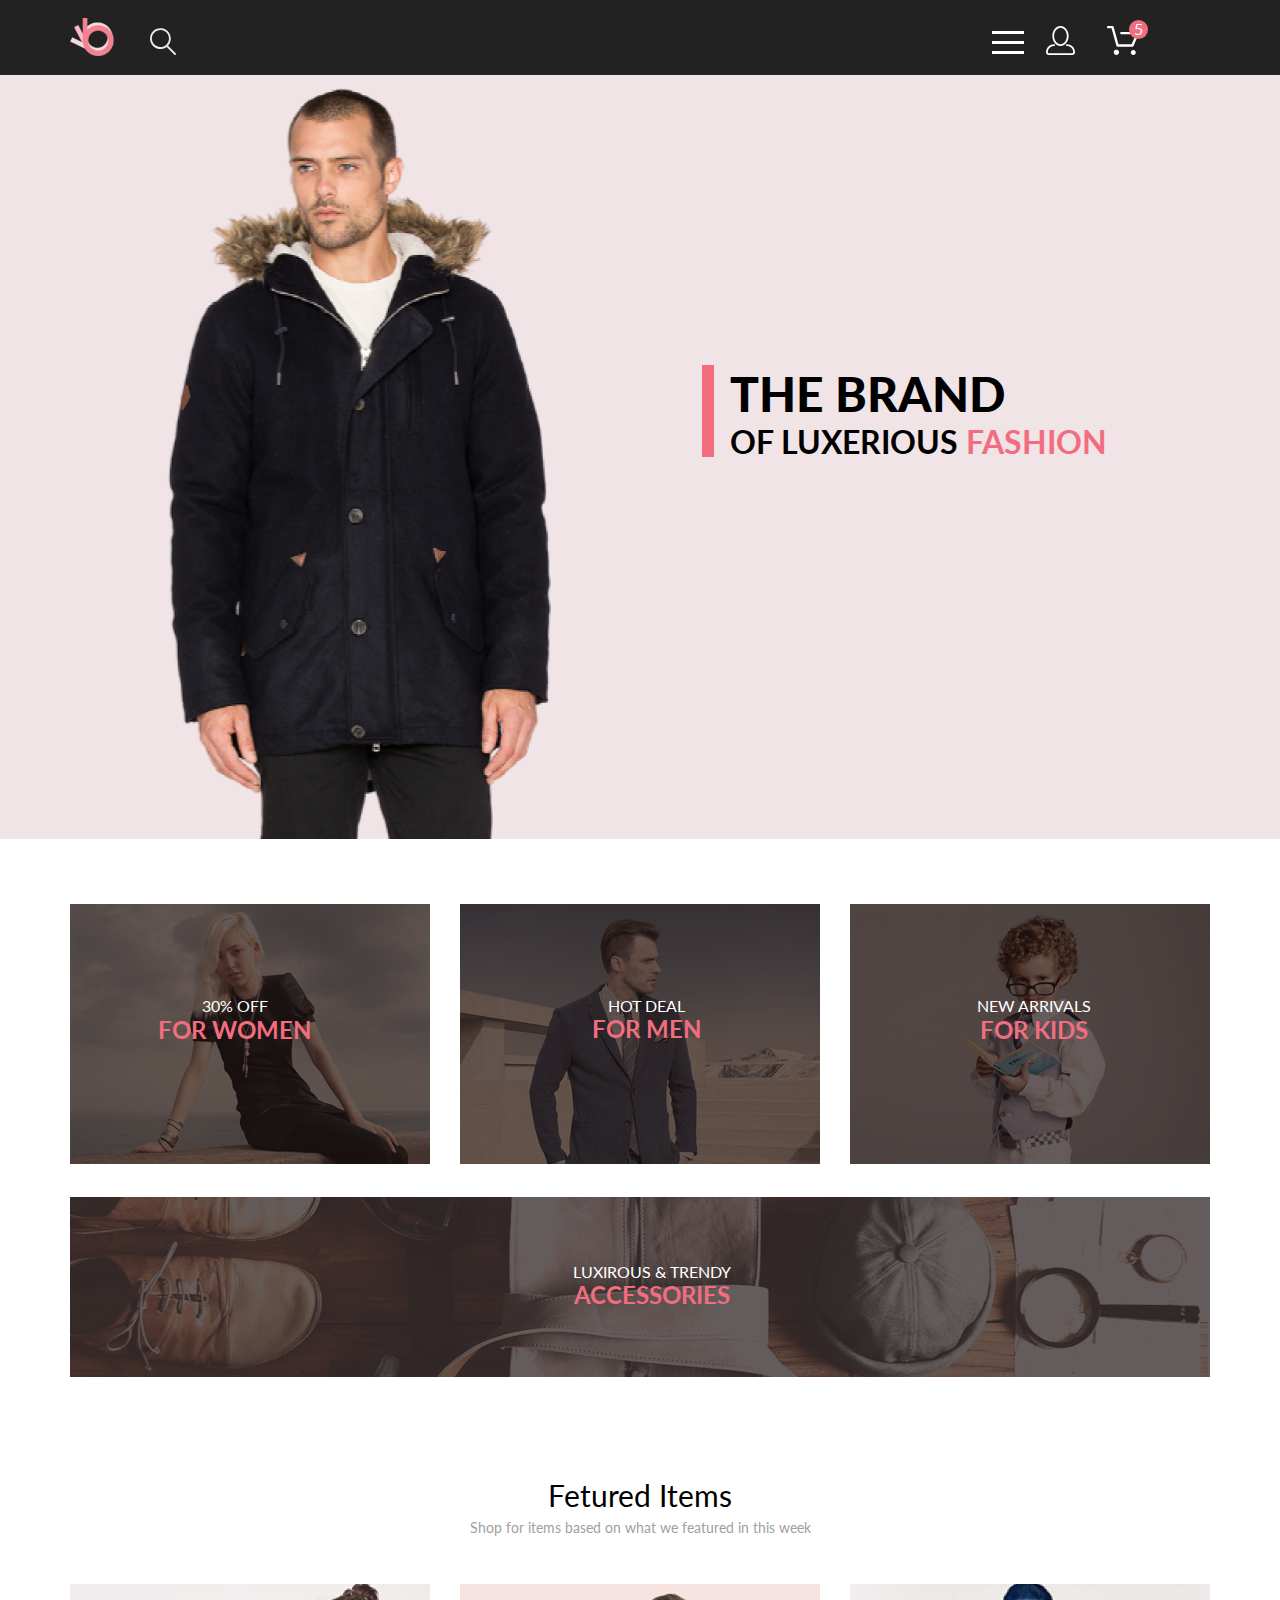
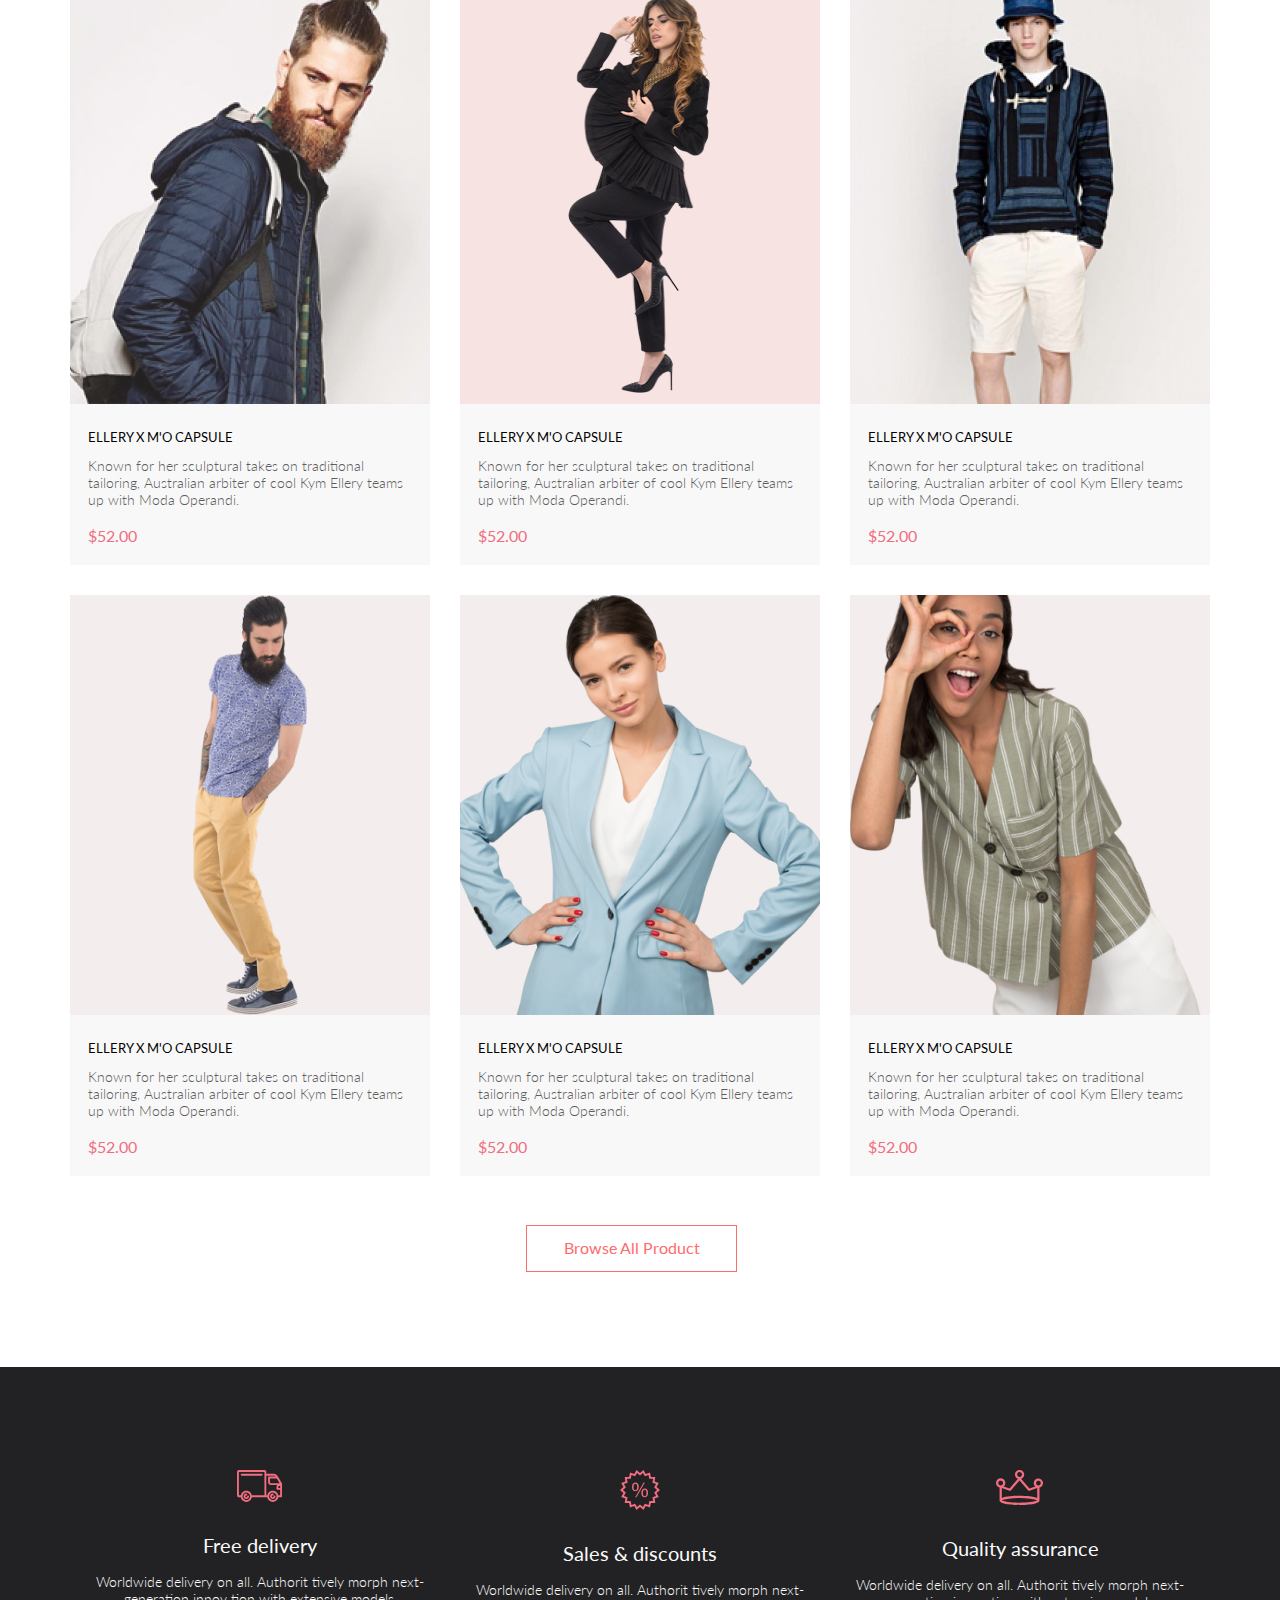
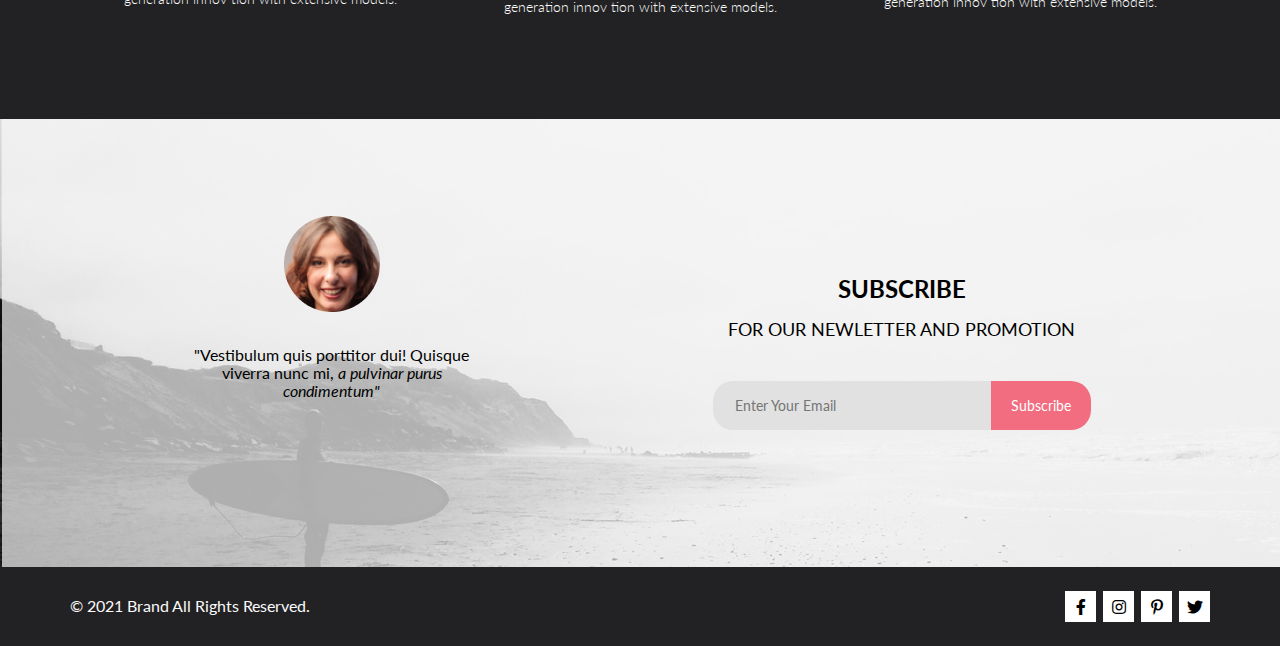
==== commit 6d66e81d: "Add files via upload" ====
--- a/index.html
+++ b/index.html
@@ -11,6 +11,7 @@
         rel="stylesheet">
     <link rel="stylesheet" href="css/css/normalize.css">
     <link rel="stylesheet" href="css/css/all.min.css">
+    <link rel="stylesheet" href="https://use.fontawesome.com/releases/v5.8.1/css/all.css">
     <link rel="stylesheet" href="css/style.css">
 </head>
 
@@ -57,28 +58,28 @@
         <section class="container">
             <div class="categories">
                 <div class="categories_item">
-                    <a href="#"><img src="img/for_women.png" alt="category_img" height="260"></a>
+                    <a href="#"><img class="categories_item_pic" src="img/for_women.png" alt="category_img"></a>
                     <div class="categories_item_text">
                         <span class="categories_subtitle">30% off</span> <br>
                         <span class="categories_title">for women</span>
                     </div>
                 </div>
                 <div class="categories_item">
-                    <a href="#"><img src="img/for_men.png" alt="category_img" height="260"></a>
+                    <a href="#"><img class="categories_item_pic" src="img/for_men.png" alt="category_img"></a>
                     <div class="categories_item_text">
                         <p class="categories_subtitle">Hot deal</p>
                         <header class="categories_title">for men</header>
                     </div>
                 </div>
                 <div class="categories_item">
-                    <a href="#"><img src="img/for_kids.jpg" alt="category_img" height="260"></a>
+                    <a href="#"><img class="categories_item_pic" src="img/for_kids.jpg" alt="category_img"></a>
                     <div class="categories_item_text">
                         <span class="categories_subtitle">New arrivals</span> <br>
                         <span class="categories_title">for kids</span>
                     </div>
                 </div>
                 <div class="categories_item_accessories">
-                    <a href="#"><img src="img/accessories.jpg" alt="category_img" height="180"></a>
+                    <a href="#"><img class="item_accessories_img" src="img/accessories.jpg" alt="category_img"></a>
                     <div class="categories_item_lasttext">
                         <span class="categories_subtitle">Luxirous &amp;&nbsp;Trendy</span> <br>
                         <span class="categories_title">accessories</span>
--- a/css/style.css
+++ b/css/style.css
@@ -21,14 +21,6 @@
     height: 38px;
     width: 44px;
 }
-.catalog_logo {
-    animation: rotate 5s linear infinite;
-}
-@keyframes rotate {
-    from {transform: rotate(0deg)}
-    to {transform: rotate(360deg)}
-}
-
 .logo-button{
     position: absolute;
     top: 18px;
@@ -137,6 +129,7 @@
 .brand_header {
     text-transform: uppercase;
     padding-top: 290px;
+    max-width: 400px;
     left: 57%;
     position: relative;
 }
@@ -187,8 +180,11 @@
 }
 .categories_item_accessories {
     margin-top: 30px;
+    position: relative;
+}
+.item_accessories_img {
     max-width: 100%;
-    position: relative;
+    width: 1140px;
 }
 .text_overlay {
     position: absolute;
@@ -232,14 +228,19 @@
 }
 .product_item_block {
     width: 360px;
+    max-width: 100%;
     margin: 0;
     position: relative;
     background: #F8F8F8;
     margin-bottom: 30px;
-    transition: 1s;
-}
-.product_item_block:hover {
-    transform: scale(1.2);
+}
+.product_item_block3 {
+    width: 360px;
+    max-width: 100%;
+    margin: 0;
+    position: relative;
+    background: #F8F8F8;
+    margin-bottom: 30px;
 }
 .product_item_block:hover .products-item-btn {
     display: flex;
@@ -493,10 +494,6 @@
     background-color: #F8F3F4;
     padding-top: 59px;
     padding-bottom: 60px;
-    transition: 3s linear;
-}
-.arrivals_heading:hover {
-    background-color: #d856c7;
 }
 .top_arrivals_block {
     display: flex;
@@ -551,7 +548,7 @@
 }
 .filter {
     width: 360px;
-    padding: 0px 16px 16px 16px;
+    padding: 0 16px 16px 0;
 }
 .filter_btn {
     display: block;
@@ -586,10 +583,10 @@
     margin: 0;
     padding: 0;
     position: absolute;
-    z-index: 9;
+    z-index: 10;
     border: 1px solid #E1E1E1;
-    width: 300px;
-    background-color: #E1E1E1;
+    width: 360px;
+    background-color: #FFFFFF;
 }
 .filter-list-item {
     width: 100%;
@@ -659,7 +656,8 @@
     color: #000;
 }
 .top_tranding {
-    list-style: none;display: flex;
+    list-style: none;
+    display: flex;
     color: #6F6E6E;
     position: absolute;
     top: 275px;
@@ -735,6 +733,7 @@
     margin: 5px 0 0 0;
     padding: 9.5px 9.5px 9.5px 31px;
     background-color: #fff;
+    
     position: absolute;
     z-index: 9;
 }
@@ -772,9 +771,6 @@
     margin: 0 0 6px 0;
     position: relative;
     text-transform: uppercase;
-    font-family: Roboto;
-    font-style: normal;
-    font-weight: normal;
     font-size: 14px;
     line-height: 16.41px;
     color: #6F6E6E;
@@ -784,6 +780,7 @@
     display: block;
     width: 12px;
     height: 12px;
+    border: 1px solid #EBEBEB;
     position: absolute;
     top: 1px;
     left: -23.5px;
@@ -972,7 +969,7 @@
 }
 .selected_item_img {
     background: #F3EEEF;
-    min-height: 306px;
+    max-height: 306px;
 }
 .selected_item_info {
     padding-top: 22px;
@@ -1227,4 +1224,466 @@
 .container_loyalty {
     margin-left: 128px;
 }
+@media (max-width: 768px) {
+    .container {
+        max-width: 734px;
+        margin: 0 auto;
+    }
+    .top-button {
+        max-width: 768px;
+    }
+    .cart-btn {
+        right: 5%;
+    }
+    .top-button-account {
+        right: 13%;
+    }
+    .container_content {
+        max-width: 734px;
+        display: block;
+    }
+    .selected_item {
+        width: 734px;
+    }
+    .cart_main_content_btn {
+        justify-content: space-evenly;
+    }
+    .items_column_one {
+        margin-bottom: 65px;
+        margin-top: 59px;
+    }
+    .quote_btn {
+        margin-bottom: 128px;
+    }
+    .items_column_two {
+        display: flex;
+        margin-top: 0;
+    }
+    .payment {
+        margin-top: 40px;
+        max-width: 360px;
+        margin-left: 15px;
+    }
+    .registration_main_info {
+        max-width: 734px;
+    }
+    .container_loyalty {
+        margin-left: 23px;
+    }
+    .loyalty_program_head {
+        font-size: 16px;
+        line-height: 19px;
+    }
+    .loyalty_program_text {
+        font-size: 16px;
+        line-height: 19px;
+    }
+    .loyalty_program_list {
+        font-size: 16px;
+        line-height: 19px;
+    }
+    .item_info {
+        margin-top: 0;
+        margin-left: -20px;
+        width: 768px;
+    }
+    .item_description_text {
+        max-width: 72%;
+    }
+    .product_item_cards {
+        margin-bottom: 129px;
+        flex-direction: row-reverse;
+    }
+    .product_item_block3 {
+        display: none;
+    }
+    .top_tranding {
+        left: 56%;
+    }
+    .slider_button {
+        margin-bottom: 64px;
+        margin: auto;
+    }
+    .pre-footer {
+        display: block;
+        text-align: center;
+        padding-bottom: 64px;
+    }
+    .pre-footer_content {
+        width: 40%;
+        text-align: center;
+        margin-left: 28%;
+    }
+    .pre-footer_delivery {
+        margin-bottom: 48px;
+    }
+    .pre-footer_sales {
+        margin-bottom: 48px;
+    }
+    .brand_article {
+        min-height: 100%;
+        height: 368px;
+        background-size: 390px;
+    }
+    .brand_header {
+        left: 45%;
+        padding-top: 139px;
+    }
+    .brand_title {
+        font-size: 44px;
+        line-height: 53px;
+    }
+    .brand_subtitle {
+        font-size: 24px;
+        line-height: 29px;
+    }
+    .categories_item {
+        margin-top: 20px;
+    }
+    .categories_item_pic {
+        width: 232px;
+        height: 168px;
+    }
+    .button_browse {
+        margin-left: 36%;
+    }
+    .categories_item_accessories {
+        margin-top: 19px;
+    }
+    .fetures_items {
+        margin-top: 155px;
+    }
+    .shop_for_items {
+        margin-bottom: 73px
+    }
+    .subscription {
+        display: block;
+    }
+    .block {
+        max-height: 693px;
+        height: 100%;
+        background: url(../img/background_info1.png);
+    }
+    .input_info {
+        padding-top: 27px;
+        margin-left: 25%;
+    }
+    .subscription_first_column {
+        max-width: 40%;
+        margin: auto;
+    }
+    .subscribe-button {
+        padding-top: 0;
+    }
+    .feedback_content {
+        padding-bottom: 48px;
+    }
+    .itemblock3 {
+        display: none;
+    }
+}
+@media (max-width: 375px) {
+    .container {
+        width: 95%;
+        max-width: 375px;   
+    }
+    .container_registration {
+        width: 95%;
+        max-width: 375px;
+        margin: auto; 
+    }
+    .container_loyalty {
+        width: 95%;
+        max-width: 375px;
+        margin: auto;
+        margin-bottom: 100px;
+    }
+    .container_content {
+        width: 95%;
+        max-width: 375px;
+        margin: auto;
+    }
+    .top-button {
+        max-width: 375px;
+    }
+    .top-button-account {
+        display: none;
+    }
+    .cart-btn {
+        display: none;
+    }
+    .info_input {
+        min-width: 340px;
+    }
+    .registration_main_info {
+        display: block;
+    }
+    .subscription {
+        display: block;
+    }
+    .subscription_first_column {
+        padding-top: 54px;
+        max-width: none;
+    }
+    .feedback_content {
+        padding-bottom: 0px;
+        font-size: 18px;
+        line-height: 22px;
+    }
 
+    .subscribe-button {
+        padding-top: 59px;
+        line-height: 153%;
+    }
+    .title_subscribe {
+        font-size: 24px;
+    }
+    .subtitle_subscribe {
+        font-size: 14px;
+    }
+    .input_info {
+        height: 43px;
+        width: 341px;
+        margin-top: -15px;
+        margin-left: 2%;    
+    }
+    .join_btn {
+        margin-top: 20px;
+        margin-bottom: 0;
+    }
+    .loyalty_program {
+        margin-top: 40px;
+    }
+    .block {
+        background: url(../img/background_info2.png);
+        max-height: 550px;
+    }
+    .bottoms_rights {
+        flex-direction: column-reverse;
+    }
+    .rights_reserved { 
+        text-align: center;
+        padding-top: 25px;
+        padding-bottom: 24px;
+    }
+    .social-media {
+        margin-left: 90px;
+        padding-top: 43px;
+    }
+    .selected_item {
+        width: 100%;
+        height: 188px;
+    }
+    .payment {
+        margin: 0;
+    }
+    .quote_btn {
+        margin-bottom: 48px;
+    }
+    .selected_item_pic {
+        width: 144px;
+        height: 188px;
+    }
+    .cart_main_content_btn {
+        justify-content: space-between;
+        margin-top: 30px;
+    }
+    .items_column_one {
+        margin-top: 59px;
+    }
+    .items_column_two {
+        margin-bottom: 96px;
+    }
+    .cart_clear_btn {
+        font-size: 12px;
+        line-height: 14px;
+        text-transform: none;
+        padding-top: 9px;
+        width: 170px;
+        height: 23px;
+    }
+    .items_column_two {
+        display: block;
+    }
+    .selected_item_img {
+        min-height: 188px;
+    }
+    .selected_item_title {
+        font-size: 16px;
+        line-height: 19px;
+        padding-bottom: 25px;
+    }
+    .selected_item_subtitle {
+        font-size: 14px;
+        line-height: 17px;
+    }
+    .items_column_one {
+        margin-bottom: 48px;
+    }
+    .arrivals_heading {
+        max-height: 100%;
+        height: 100px;
+        padding-bottom: 0;
+        text-align: center;
+    }
+    .productpage_arrival {
+        height: auto;
+        padding-top: 0;
+    }
+    .pre-footer {
+        padding-top: 48px;
+        padding-bottom: 81px;
+    }
+    .pre-footer_content {
+        width: 85%;
+        margin-left: 7%;
+    }
+    .name_heading {
+        margin-top: 40px;
+    }
+    .top-menu-btn {
+        right: 4%;
+    }
+    .top_arrivals_block {
+        display: block;
+        padding-top: 24px;
+        padding-bottom: 46px;
+        text-align: center;
+    }
+    .top_arrivals_head {
+        padding-bottom: 32px;
+    }
+    .top_arrivals_list {
+        margin-left: 70px;
+    }
+    .img_collection {
+        width: 374px;
+        height: 454px;
+        position: relative;
+    }
+    .select_outfit::before {
+        content: url(../img/arrow_left.svg);
+        padding-top: 203px;
+        position: absolute;
+        z-index: 2;
+    }
+    .select_outfit::after {
+        content: url(../img/arrow_right.svg);
+        padding-top: 203px;
+        position: absolute;
+        right: 0;
+    }
+    .select_outfit {
+        max-height: 624px;
+    }
+    .item_info {
+        max-width: 102%;
+    }
+    .select_item {
+        white-space: nowrap;
+        justify-content: space-evenly;
+    }
+    .item_description_price::after {
+        width: 175px;
+        margin-top: 32px;
+    }
+    .top_size_main_btn {
+        font-size: 14px;
+        line-height: 17px; 
+        padding-right: 15px; 
+    }
+    .product_item_block {
+        margin-bottom: 0;
+    }
+    .itemblock2 {
+        display: none;
+    }
+    .product_item_block3 {
+        display: block;
+    }
+    .product_item_cards {
+        margin-bottom: 64px;
+    }
+    .filter_btn span  {
+        display: none;
+    }
+    .filter_btn svg {
+        height: 25px;
+        width: 38px;
+    }
+    .top_tranding {
+        left: 30%;
+        white-space: nowrap;
+        top: 247px;
+    }
+    .top_size_main_btn svg {
+        margin-left: -15px;
+    }
+    .top_size_main_btn span {
+        font-size: 12px;
+        line-height: 14px;
+    }
+    .categories_item_pic {
+        width: 343px;
+        height: 247px;
+    }
+    .slider_button {
+        margin-top: 40px;
+        margin-left: 6%;
+        margin-bottom: -30px;
+    }
+    .customization {
+        margin-top: 24px;
+        margin-bottom: 32px;
+    }
+    .top_price {
+        margin-right: 0;
+        margin-left: -27px;
+    }
+    .size_info {
+        padding-left: 0;
+    }
+    .catalog_price {
+        margin-left: 20px;
+    }
+    .catalog_size {
+        margin-left: 20px;
+    }
+    .brand_article {
+        max-width: 375px;
+        width: 100%;
+        background-image: none;
+    }
+    .brand_header {
+        left: 22%;
+        padding-top: 148px;
+        padding-bottom: 149px;
+        max-width: 75%;
+    }
+    .brand_title {
+        line-height: 46px;
+        font-size: 38px;
+    }
+    .brand_subtitle {
+        line-height: 24px;
+        font-size: 20px;
+    }
+    .brand_header::before {
+        height: 70px;
+    }
+    .item_accessories_img {
+        height: 111px;
+        width: 343px;
+    }
+    .categories_item_lasttext {
+        right: 26%;
+    }
+    .button_browse {
+        margin-left: 20%;
+        margin-top: 41px;
+    }
+    .catalog_select {
+        
+    }
+}
+    
